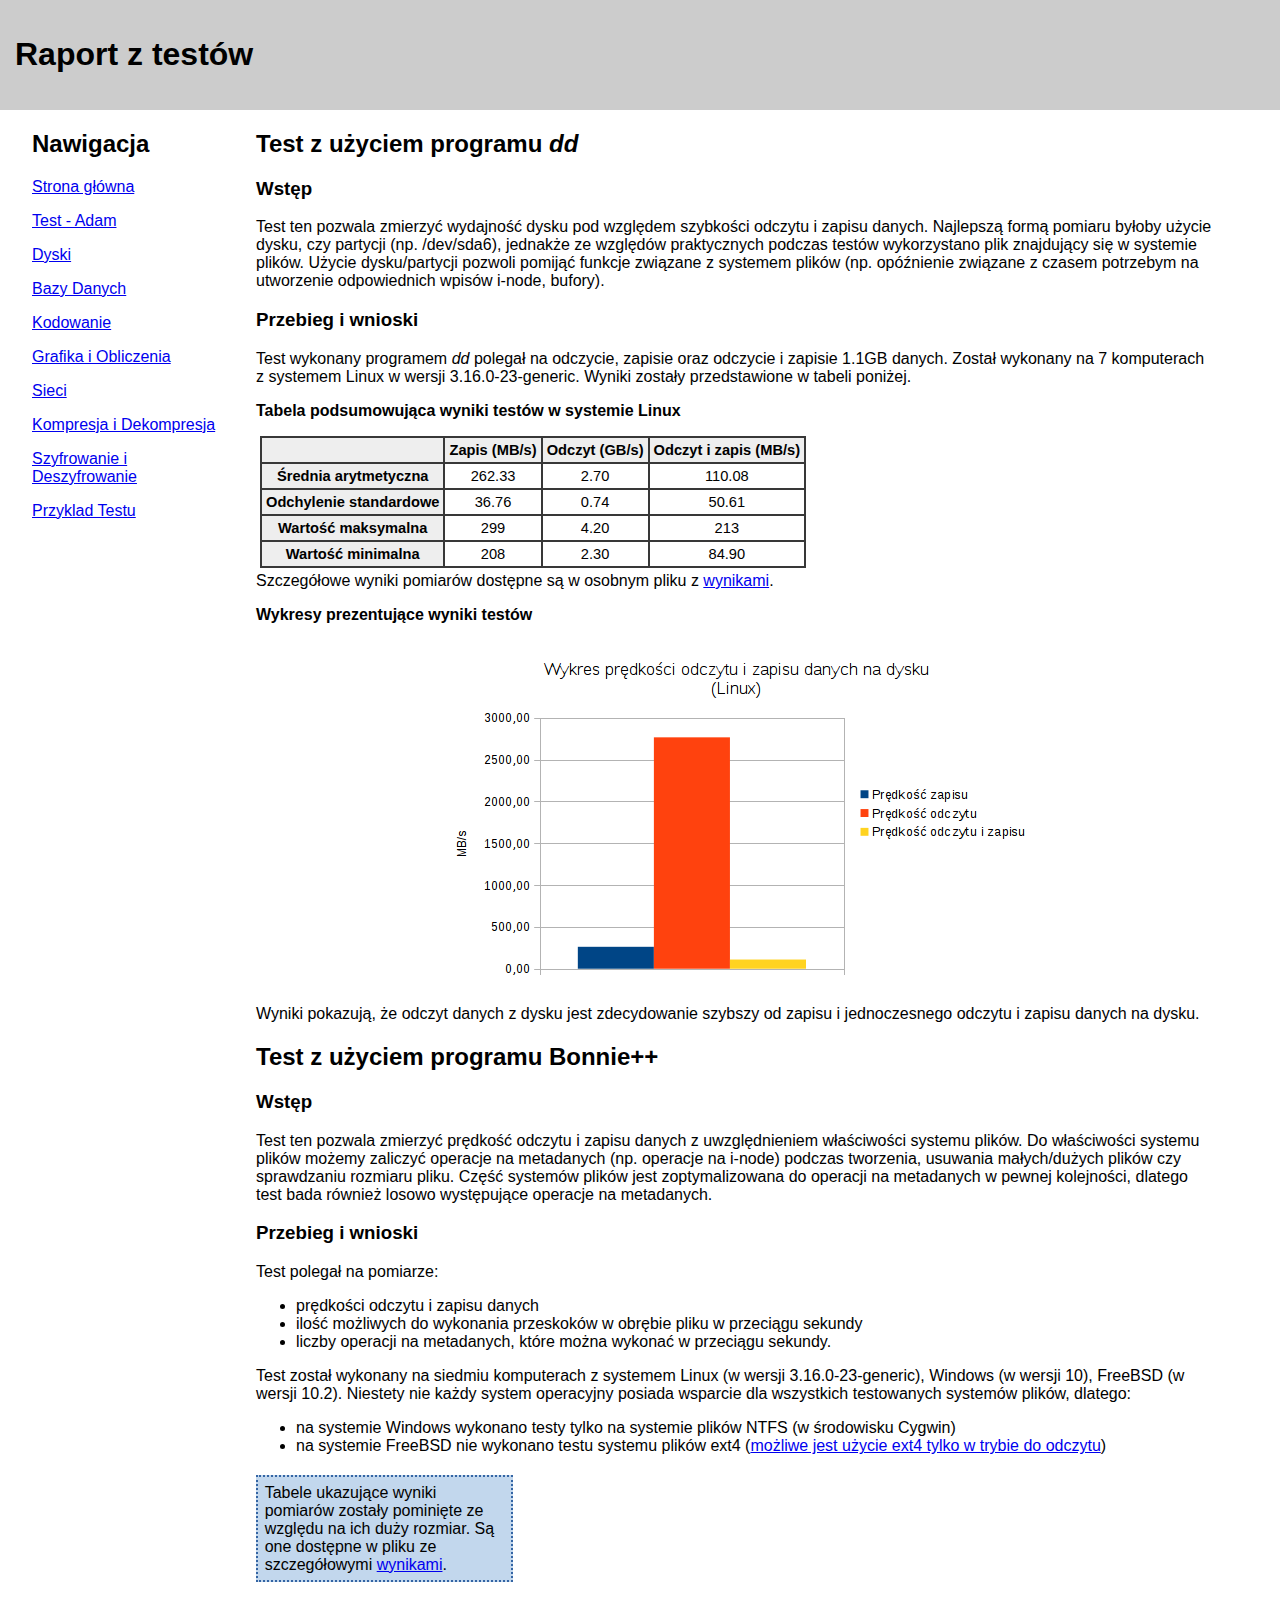
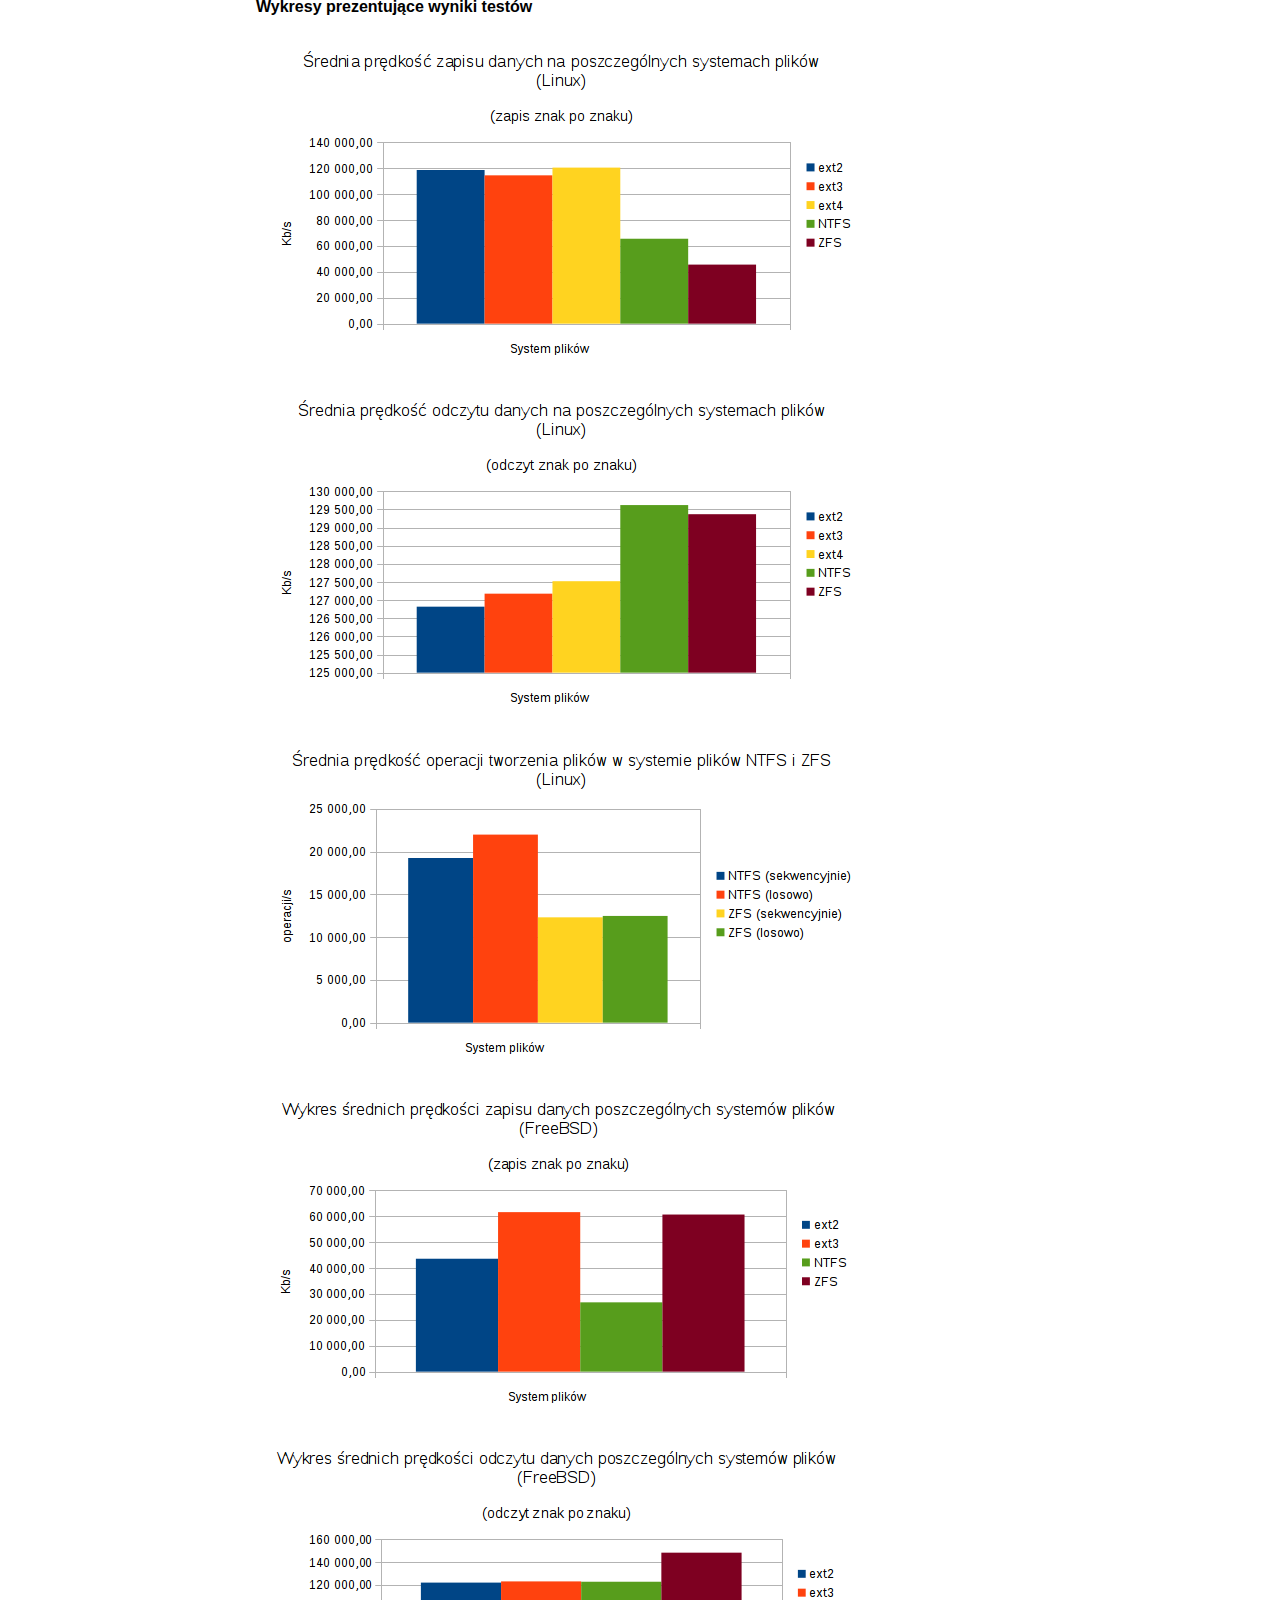
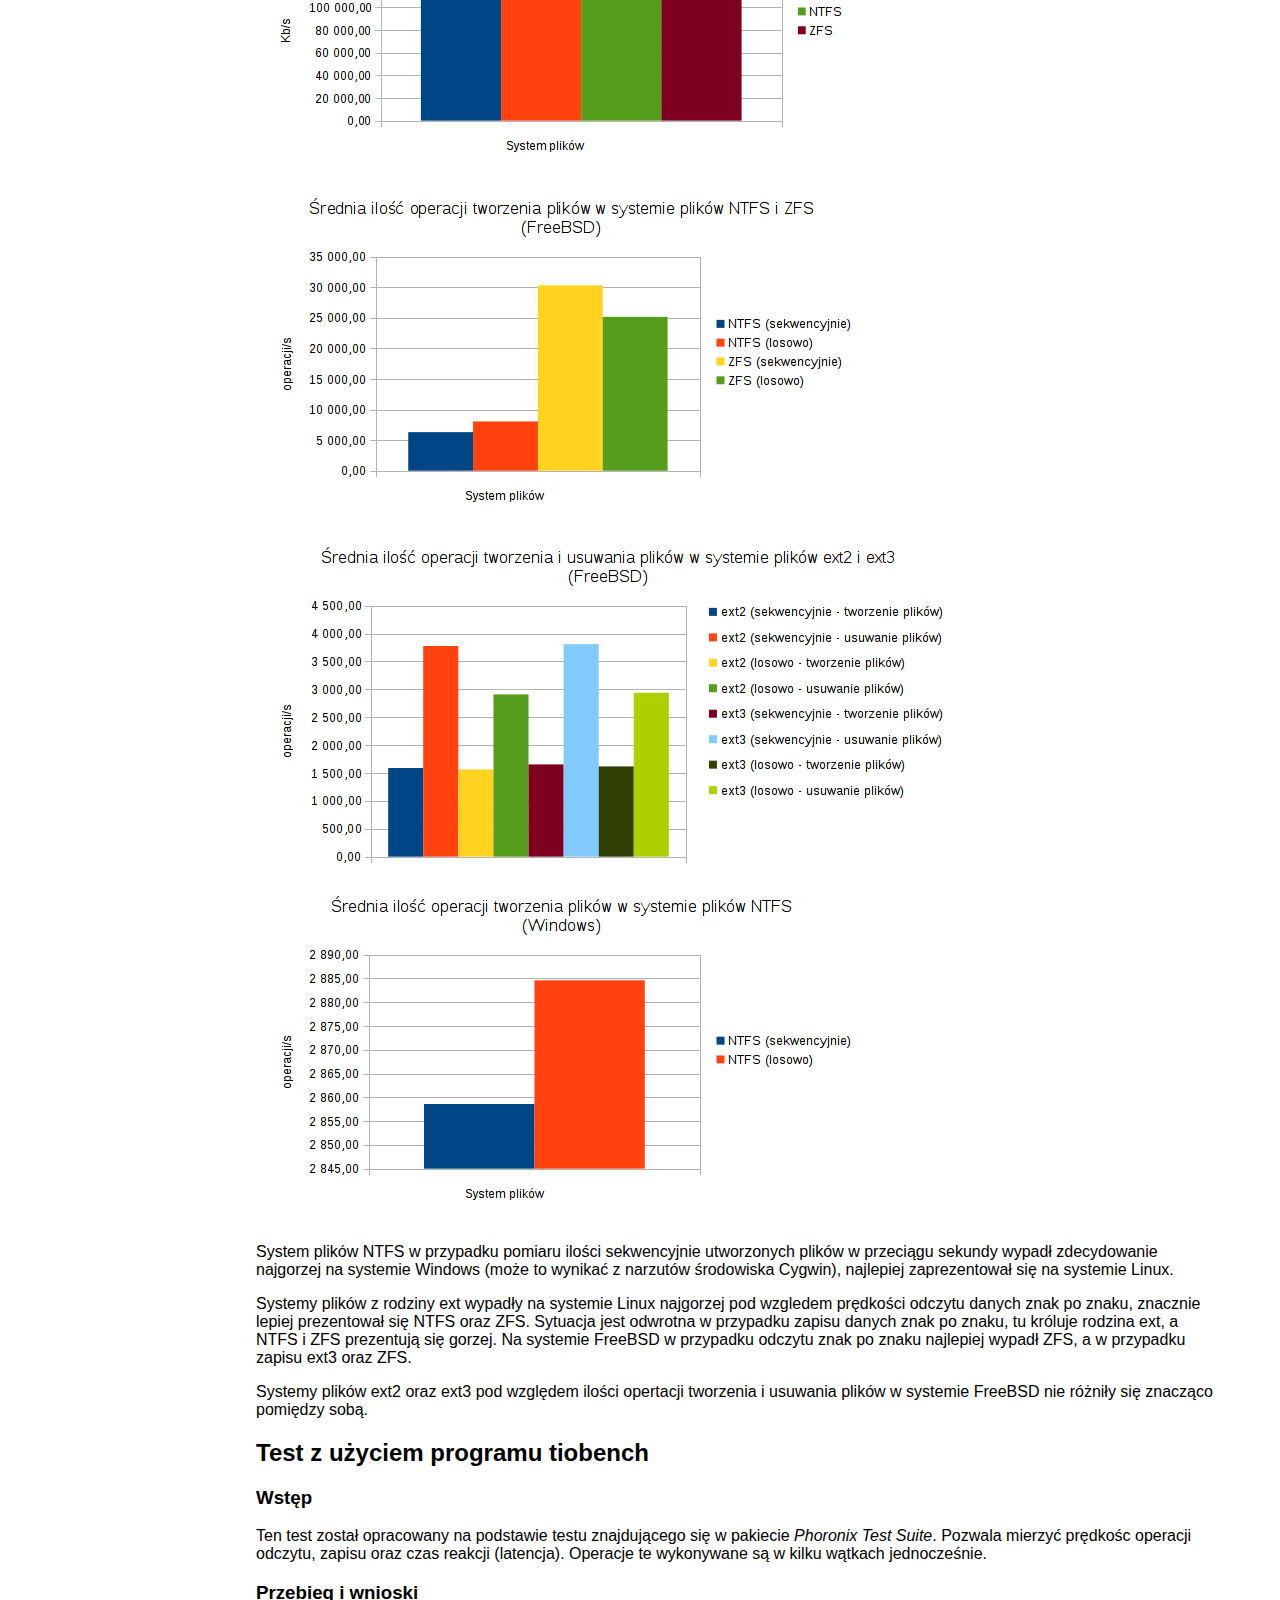
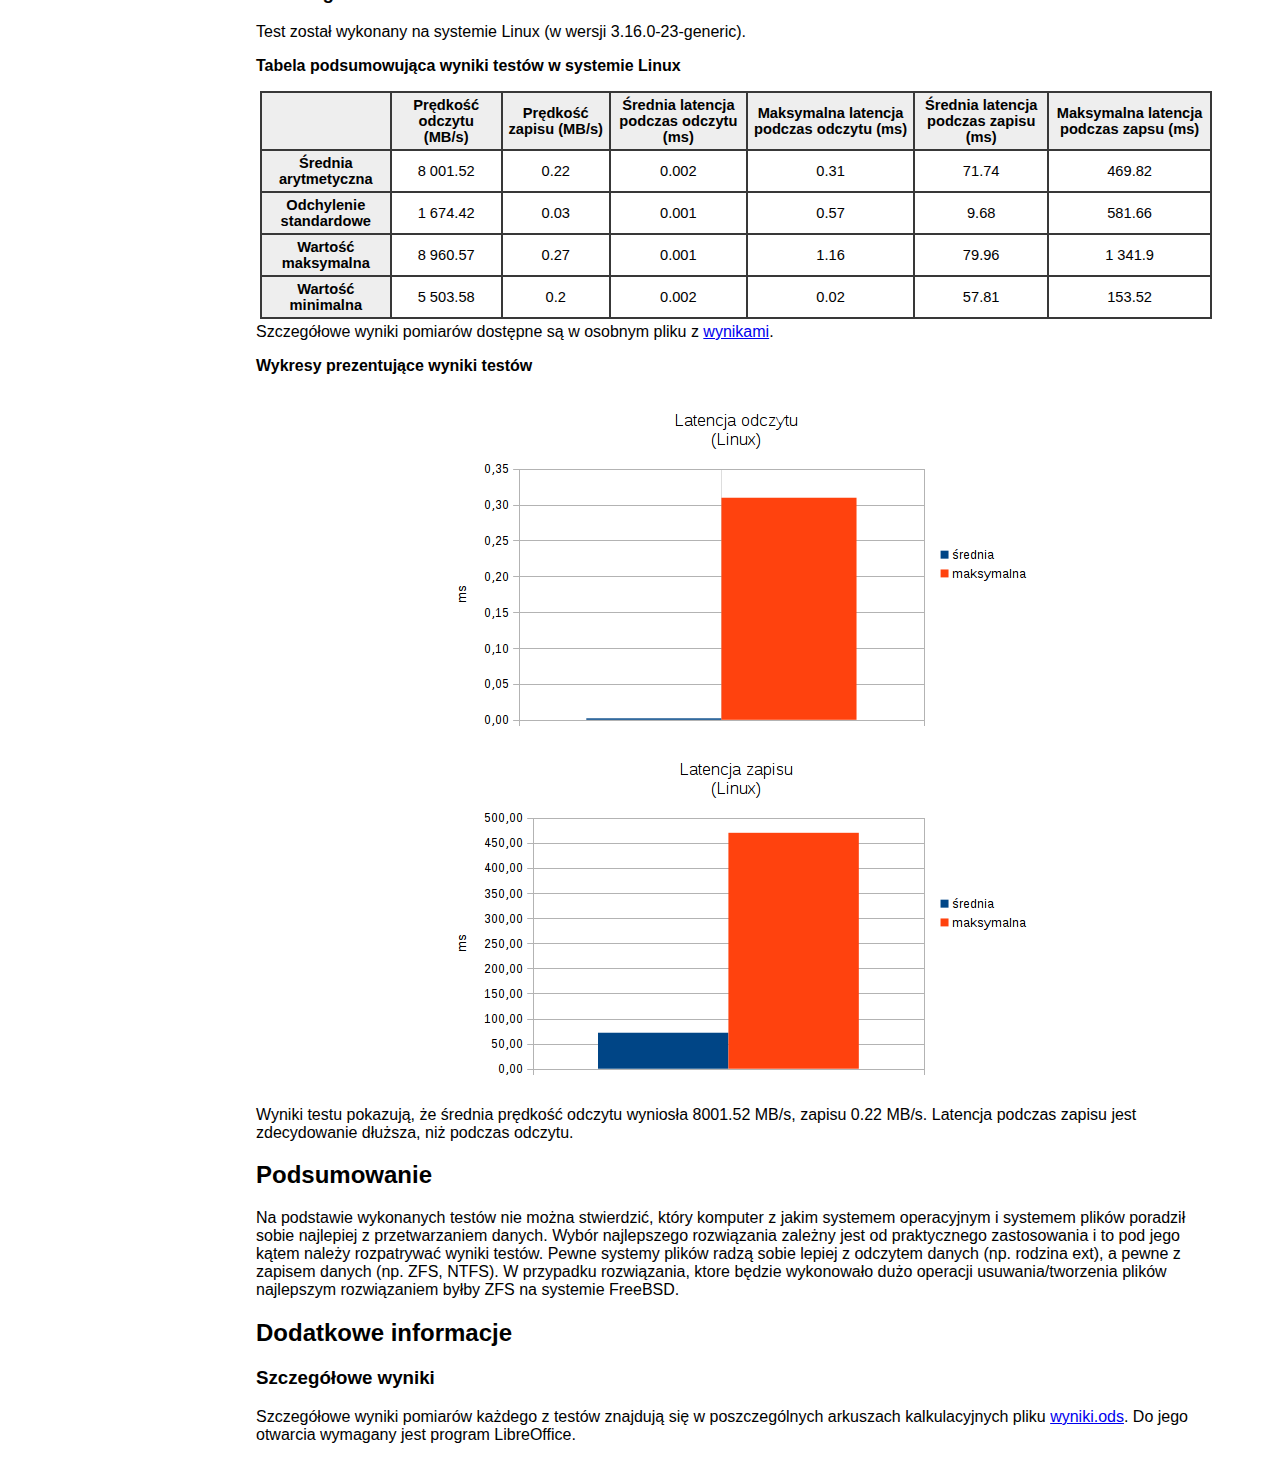
==== adam.html @ 6077017c "Dodaje wlasny plik CSS" ====
<!DOCTYPE html>

<html xmlns="http://www.w3.org/1999/xhtml" lang="pl" xml:lang="pl">
<link rel="stylesheet" type="text/css" href="style.css">
<link rel="stylesheet" type="text/css" href="res/adam/style.css">
<head>
<meta http-equiv="Content-Type" content="text/html; charset=utf-8">
<title>Raport z testów - Adam</title>
</head>

<body>
<div id="header">
  <h1>Raport z testów</h1>
</div>


<div id="links">
<h2>Nawigacja</h2>
<ul id="tests">
<li><a href="index.html">Strona główna</a></li>
<li><a href="adam.html">Test - Adam</a></li>
<li><a href="dyski.html">Dyski</a></li>
<li><a href="bazy.html">Bazy Danych</a></li>
<li><a href="kodowanie.html">Kodowanie</a></li>
<li><a href="grafika.html">Grafika i Obliczenia</a></li>
<li><a href="sieci.html">Sieci</a></li>
<li><a href="kompresja.html">Kompresja i Dekompresja</a></li>
<li><a href="szyfrowanie.html">Szyfrowanie i Deszyfrowanie</a></li>
<li><a href="przyklad.html">Przyklad Testu</a></li>
</ul>
</div>

<div id="main">
<div>
	<h2>Test z użyciem programu <i>dd</i></h2>
	<div>
	  <h3>Wstęp</h3>
	  <p>
	    Test ten pozwala zmierzyć wydajność dysku pod względem szybkości odczytu i zapisu danych. Najlepszą formą pomiaru byłoby użycie dysku, czy partycji (np. /dev/sda6), jednakże ze względów praktycznych podczas testów wykorzystano plik znajdujący się w systemie plików. Użycie dysku/partycji pozwoli pomijąć funkcje związane z systemem plików (np. opóźnienie związane z czasem potrzebym na utworzenie odpowiednich wpisów i-node, bufory). 
	  </p>
	  <h3>Przebieg i wnioski</h3>
	  <p>
	    Test wykonany programem <i>dd</i> polegał na odczycie, zapisie oraz odczycie i zapisie 1.1GB danych. Został wykonany na 7 komputerach z systemem Linux w wersji 3.16.0-23-generic. Wyniki zostały przedstawione w tabeli poniżej.
	  </p>
	  <p>
	    <b>Tabela podsumowująca wyniki testów w systemie Linux</b>
	    <table>
	      <tr>
		<th>
		</th>
		<th>
		  Zapis (MB/s)
		</th>
		<th>
		  Odczyt (GB/s)
		</th>
		<th>
		  Odczyt i zapis (MB/s)
		</th>
	      </tr>
	      <tr>
		<th>
		  Średnia arytmetyczna
		</th>
		<td>
		  262.33
		</td>
		<td>
		  2.70
		</td>
		<td>
		  110.08
		</td>
	      </tr>
	      <tr>
		<th>
		  Odchylenie standardowe
		</th>
		<td>
		  36.76
		</td>
		<td>
		  0.74
		</td>
		<td>
		  50.61
		</td>
	      </tr>
	      <tr>
		<th>
		  Wartość maksymalna
		</th>
		<td>
		  299
		</td>
		<td>
		  4.20
		</td>
		<td>
		  213
		</td>
	      </tr>
	      <tr>
		<th>
		  Wartość minimalna
		</th>
		<td>
		  208
		</td>
		<td>
		  2.30
		</td>
		<td>
		  84.90
		</td>
	      </tr>
	    </table>
	    Szczegółowe wyniki pomiarów dostępne są w osobnym pliku z <a href="#plik_wyniki">wynikami</a>.
	  </p>
	  <p>
	    <b>Wykresy prezentujące wyniki testów</b><br/>
	  <p class="charts">
	    <img src="res/adam/1-dd.png"/>
	  </p>
	  </p>
	  <p>
	    Wyniki pokazują, że odczyt danych z dysku jest zdecydowanie szybszy od zapisu i jednoczesnego odczytu i zapisu danych na dysku.
	  </p>
	</div>


	<h2>Test z użyciem programu Bonnie++</h2>
	<div>
	  <h3>Wstęp</h3>
	  <p>
	    Test ten pozwala zmierzyć prędkość odczytu i zapisu danych z uwzględnieniem właściwości systemu plików. Do właściwości systemu plików możemy zaliczyć operacje na metadanych (np. operacje na i-node) podczas tworzenia, usuwania małych/dużych plików czy sprawdzaniu rozmiaru pliku. Część systemów plików jest zoptymalizowana do operacji na metadanych w pewnej kolejności, dlatego test bada również losowo występujące operacje na metadanych.
	  </p>
	  <h3>Przebieg i wnioski</h3>
	  <p>
	    Test polegał na pomiarze:
	    <ul>
	      <li>
		prędkości odczytu i zapisu danych
	      </li>
	      <li>
		ilość możliwych do wykonania przeskoków w obrębie pliku w przeciągu sekundy
	      </li>
	      <li>
		liczby operacji na metadanych, które można wykonać w przeciągu sekundy.
	      </li>
	    </ul>
	  </p>
	  <p>
	    Test został wykonany na siedmiu komputerach z systemem Linux (w wersji 3.16.0-23-generic), Windows (w wersji 10), FreeBSD (w wersji 10.2). Niestety nie każdy system operacyjny posiada wsparcie dla wszystkich testowanych systemów plików, dlatego:
	    <ul>
	      <li>na systemie Windows wykonano testy tylko na systemie plików NTFS (w środowisku Cygwin)
	      </li>
	      <li>na systemie FreeBSD nie wykonano testu systemu plików ext4 (<a href="https://www.freebsd.org/doc/handbook/filesystems-linux.html">możliwe jest użycie ext4 tylko w trybie do odczytu</a>)
	      </li>
	    </ul>
	  </p>

	  <p class="info">
	    Tabele ukazujące wyniki pomiarów zostały pominięte ze względu na ich duży rozmiar. Są one dostępne w pliku ze szczegółowymi <a href="#plik_wyniki">wynikami</a>.
	  </p>

	  <p>
	    <b>Wykresy prezentujące wyniki testów</b><br/>
	  <p class="wykresy">
	    <img src="res/adam/2-bonnie-1.png"/>
	    <img src="res/adam/2-bonnie-2.png"/>
	    <br/>
	    <img src="res/adam/2-bonnie-3.png"/>
	    <br/>
	    <img src="res/adam/2-bonnie-4.png"/>
	    <img src="res/adam/2-bonnie-5.png"/>
	    <br/>
	    <img src="res/adam/2-bonnie-6.png"/>
	    <img src="res/adam/2-bonnie-7.png"/>
	    <br/>
	    <img src="res/adam/2-bonnie-8.png"/>
	  </p>
	  </p>

	  <p>
	    System plików NTFS w przypadku pomiaru ilości sekwencyjnie utworzonych plików w przeciągu sekundy wypadł zdecydowanie najgorzej na systemie Windows (może to wynikać z narzutów środowiska Cygwin), najlepiej zaprezentował się na systemie Linux.
	  </p>

	  <p>
	    Systemy plików z rodziny ext wypadły na systemie Linux najgorzej pod wzgledem prędkości odczytu danych znak po znaku, znacznie lepiej prezentował się NTFS oraz ZFS. Sytuacja jest odwrotna w przypadku zapisu danych znak po znaku, tu króluje rodzina ext, a NTFS i ZFS prezentują się gorzej. Na systemie FreeBSD w przypadku odczytu znak po znaku najlepiej wypadł ZFS, a w przypadku zapisu ext3 oraz ZFS.
	  </p>

	  <p>
	    Systemy plików ext2 oraz ext3 pod względem ilości opertacji tworzenia i usuwania plików w systemie FreeBSD nie różniły się znacząco pomiędzy sobą.
	  </p>

	  
	  <h2>Test z użyciem programu tiobench</h2>
	  <h3>Wstęp</h3>
	  <p>
	    Ten test został opracowany na podstawie testu znajdującego się w pakiecie <i>Phoronix Test Suite</i>. Pozwala mierzyć prędkośc operacji odczytu, zapisu oraz czas reakcji (latencja). Operacje te wykonywane są w kilku wątkach jednocześnie. 
	  </p>

	  <h3>Przebieg i wnioski</h3>
	  <p>
	    Test został wykonany na systemie Linux (w wersji 3.16.0-23-generic). 
	  </p>

	  <p>
	    <b>Tabela podsumowująca wyniki testów w systemie Linux</b>
	    <table>
	      <tr>
		<th>
		</th>
		<th>
		  Prędkość odczytu (MB/s)
		</th>
		<th>
		  Prędkość zapisu (MB/s)
		</th>
		<th>
		  Średnia latencja podczas odczytu (ms)
		</th>
		<th>
		  Maksymalna latencja podczas odczytu (ms)
		</th>
		<th>
		  Średnia latencja podczas zapisu (ms)
		</th>
		<th>
		  Maksymalna latencja podczas zapsu (ms)
		</th>
	      </tr>
	      <tr>
		<th>
		  Średnia arytmetyczna
		</th>
		<td>
		  8 001.52
		</td>
		<td>
		  0.22
		</td>
		<td>
		  0.002
		</td>
		<td>
		  0.31
		</td>
		<td>
		  71.74
		</td>
		<td>
		  469.82
		</td>
	      </tr>
	      <tr>
		<th>
		  Odchylenie standardowe
		</th>
		<td>
		  1 674.42
		</td>
		<td>
		  0.03
		</td>
		<td>
		  0.001
		</td>
		<td>
		  0.57
		</td>
		<td>
		  9.68
		</td>
		<td>
		  581.66
		</td>
	      </tr>
	      <tr>
		<th>
		  Wartość maksymalna
		</th>
		<td>
		  8 960.57
		</td>
		<td>
		  0.27
		</td>
		<td>
		  0.001
		</td>
		<td>
		  1.16
		</td>
		<td>
		  79.96
		</td>
		<td>
		  1 341.9
		</td>
	      </tr>
	      <tr>
		<th>
		  Wartość minimalna
		</th>
		<td>
		  5 503.58
		</td>
		<td>
		  0.2
		</td>
		<td>
		  0.002
		</td>
		<td>
		  0.02
		</td>
		<td>
		  57.81
		</td>
		<td>
		  153.52
		</td>
	      </tr>
	    </table>

	    Szczegółowe wyniki pomiarów dostępne są w osobnym pliku z <a href="#plik_wyniki">wynikami</a>.
	  </p>
	  
	  <p>
	    <b>Wykresy prezentujące wyniki testów</b><br/>
	  <p class="charts">
	    <img src="res/adam/4-tiobench-1.png"/>
	    <img src="res/adam/4-tiobench-2.png"/>
	  </p>
	  </p>

	  <p>
	    Wyniki testu pokazują, że średnia prędkość odczytu wyniosła 8001.52 MB/s, zapisu 0.22 MB/s. Latencja podczas zapisu jest zdecydowanie dłuższa, niż podczas odczytu.
	  </p>
	</div>

	<div>
	  <h2>Podsumowanie</h2>
	  <p>
	    Na podstawie wykonanych testów nie można stwierdzić, który komputer z jakim systemem operacyjnym i systemem plików poradził sobie najlepiej z przetwarzaniem danych. Wybór najlepszego rozwiązania zależny jest od praktycznego zastosowania i to pod jego kątem należy rozpatrywać wyniki testów. Pewne systemy plików radzą sobie lepiej z odczytem danych (np. rodzina ext), a pewne z zapisem danych (np. ZFS, NTFS). W przypadku rozwiązania, ktore będzie wykonowało dużo operacji usuwania/tworzenia plików najlepszym rozwiązaniem byłby ZFS na systemie FreeBSD.
	  </p>
	</div>	

	<div>
	  <h2>Dodatkowe informacje</h2>
	  <h3 id="plik_wyniki">Szczegółowe wyniki</h3>
	  <p>
	    Szczegółowe wyniki pomiarów każdego z testów znajdują się w poszczególnych arkuszach kalkulacyjnych pliku <a href="res/adam/wyniki.ods">wyniki.ods</a>. Do jego otwarcia wymagany jest program LibreOffice.
	  </p>
	</div>	

      </div>
</div>
</body>
</html>
---- style.css ----
#header {
	background-color: #CCC; 
	padding: 15px;}

#links {
	float: left;
	width: 15%;
	margin: 0 0 0 2.5%;
}

#main {
	float: left;
	width: 75%;
	margin: 0 2.5%;
}	 

body {
	font-family: verdana, sans-serif; 
	margin: 0;
	padding: 0;}

/* ????? */
ul#tests, ul.info {
	list-style: none;
	margin: 0;
	padding: 0;
}
ul#tests li, ul.info li {
	margin-top: 1em;
}

table, th, td {
    font-size: 11pt;
    text-align: center;
    border: 2px solid #383838;
    padding: 3pt;
}

table {
    border-collapse: collapse;
    margin: 3pt;
}

th {
    background-color: #eeeeee;
}

img {
    margin: 2pt;
}

.best {
background-color: #00FF00
}

.worst {
background-color: #FF0000
}

.info {
    margin-top: 15pt;
    margin-botton: 15pt;
    background-color: #C2D7ED;
    text-align: left;
    border: 2px dotted #3465A4;
    padding: 5pt;
    width: 25%;
}

.charts {
	text-align: center;
}

.int {
   margin-left: 20px;
}
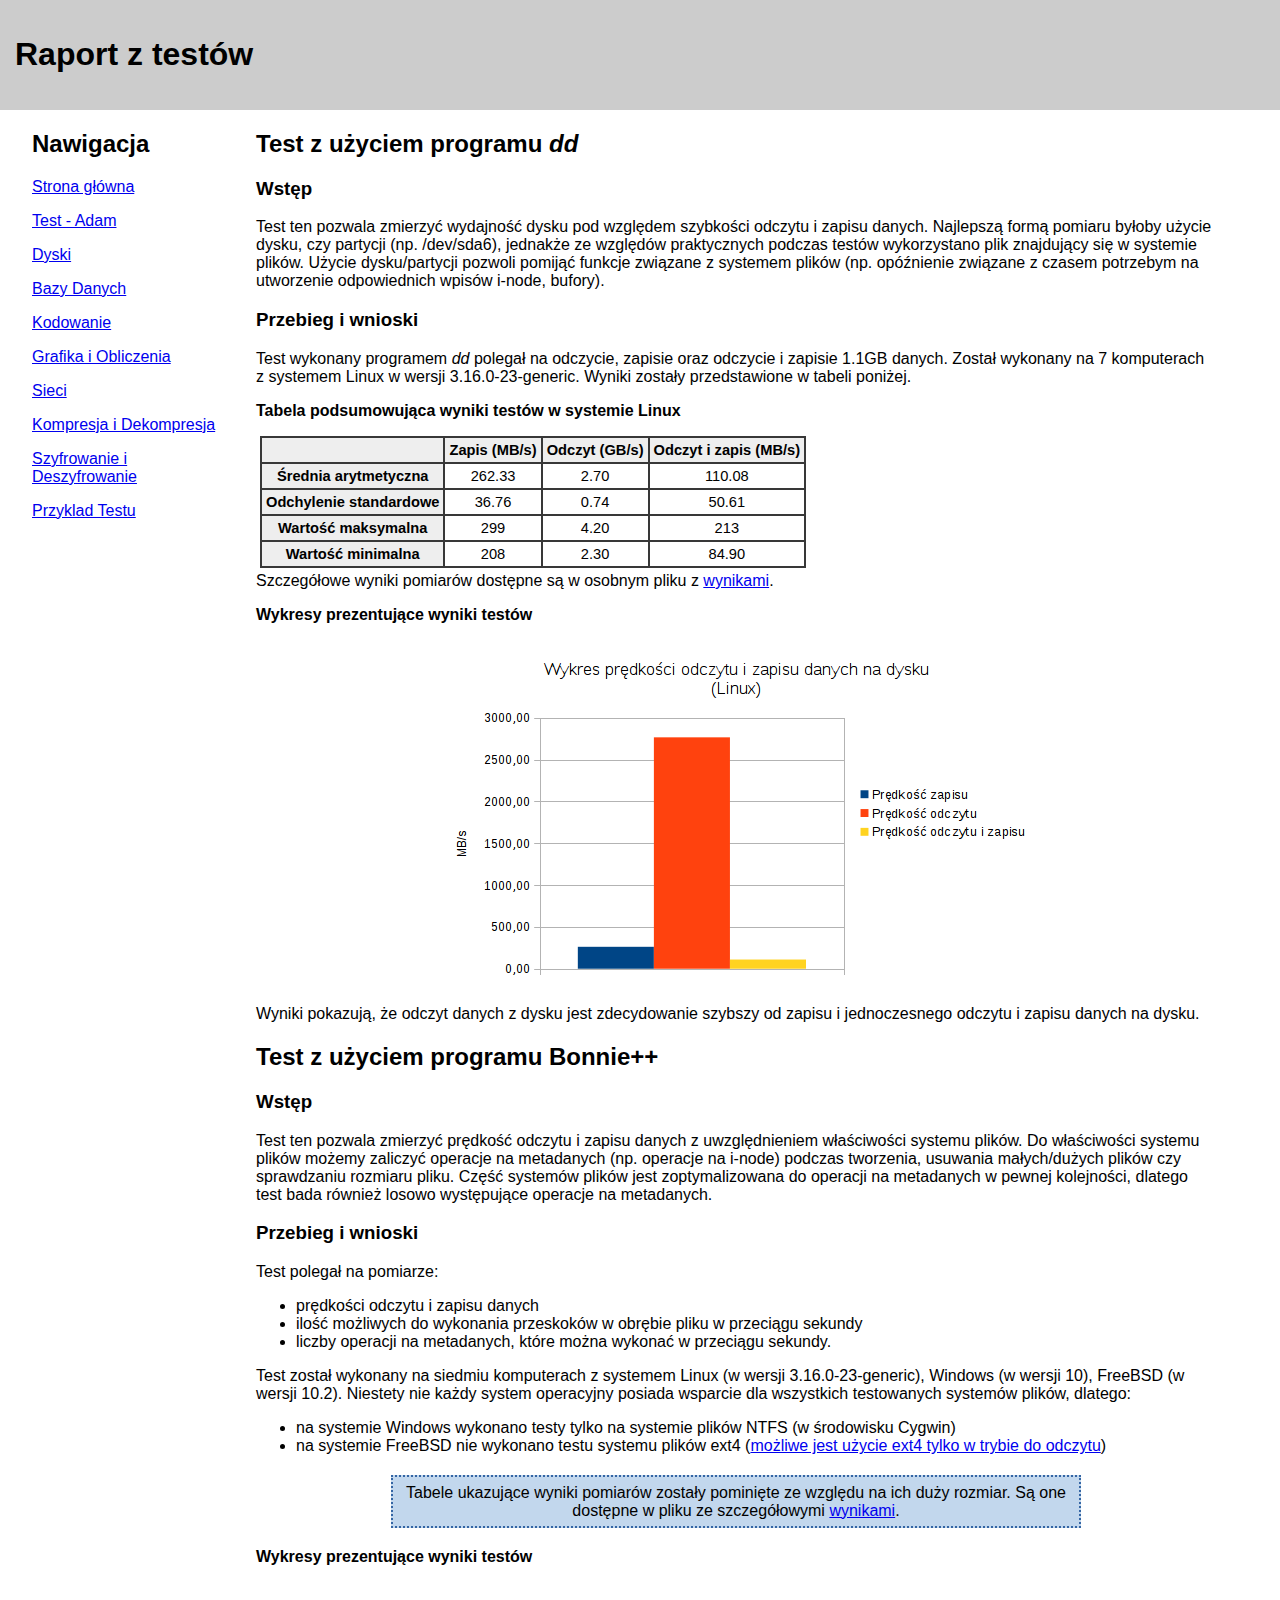
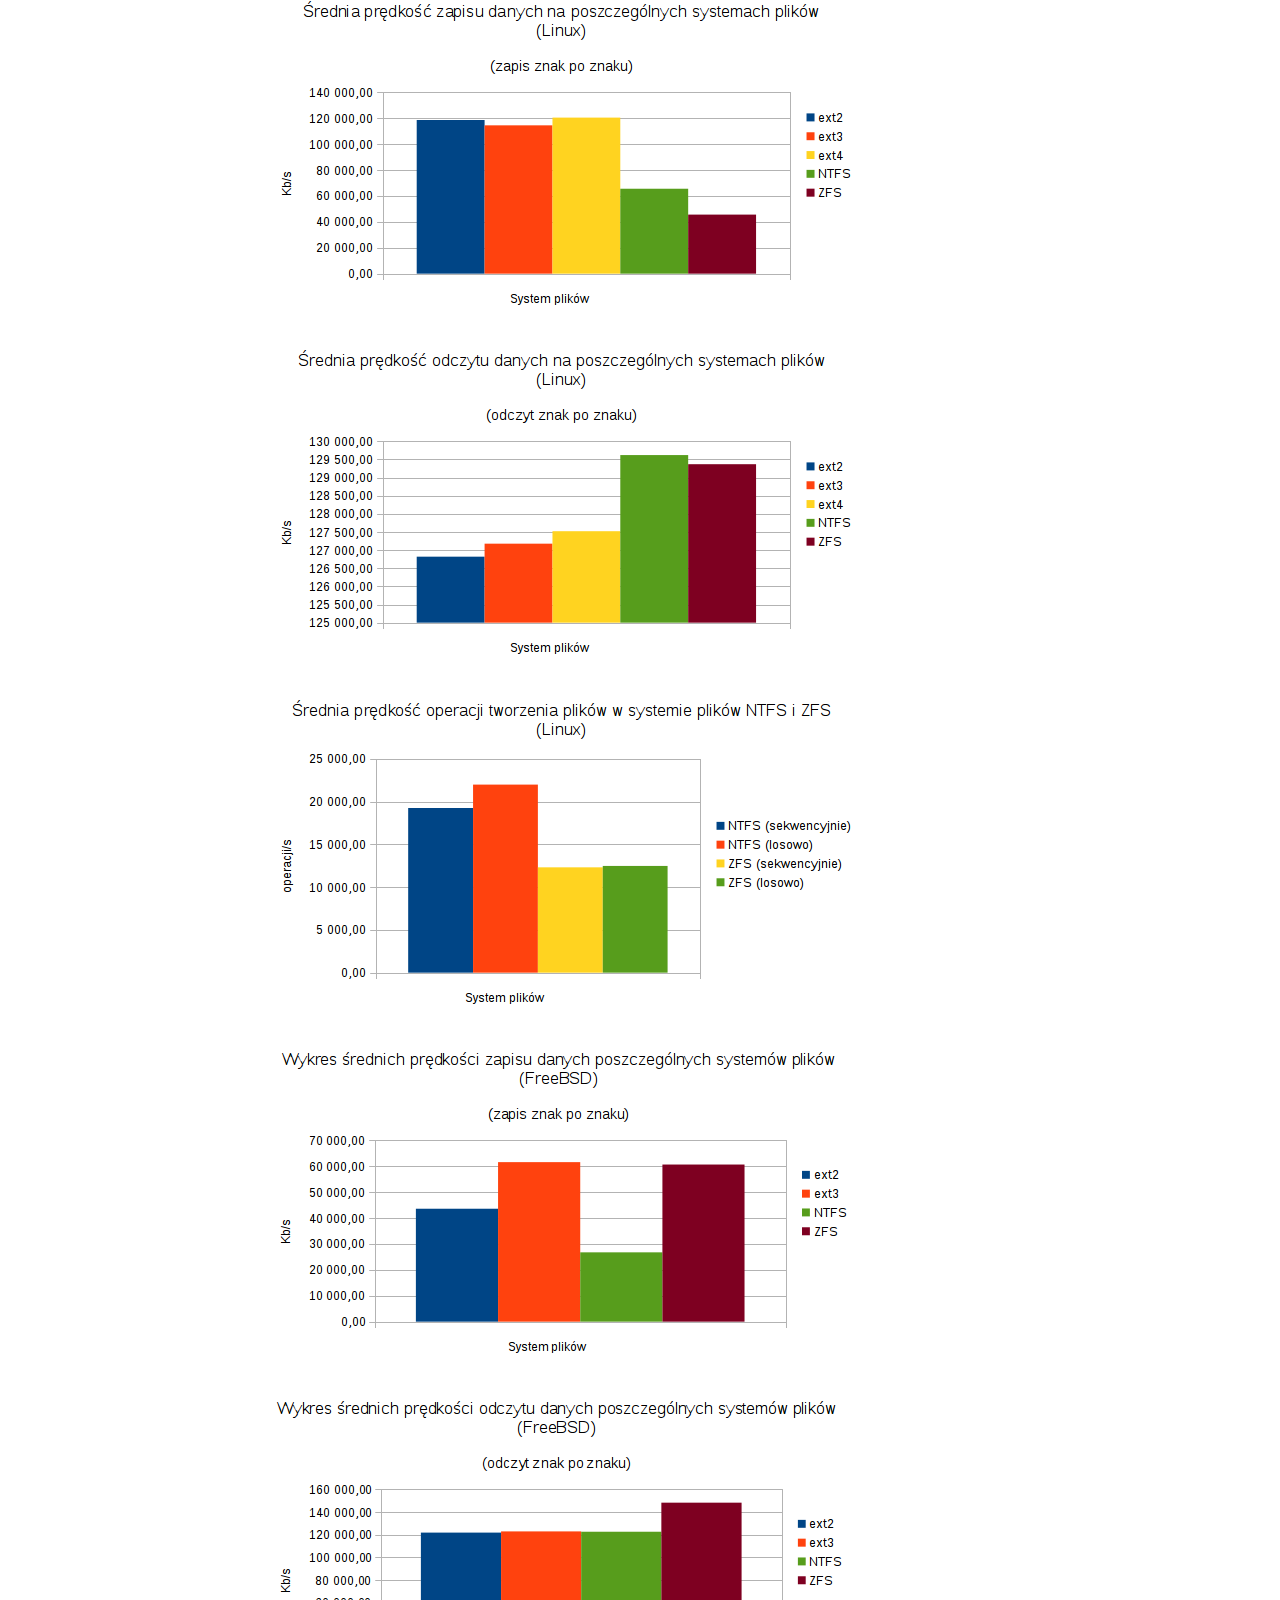
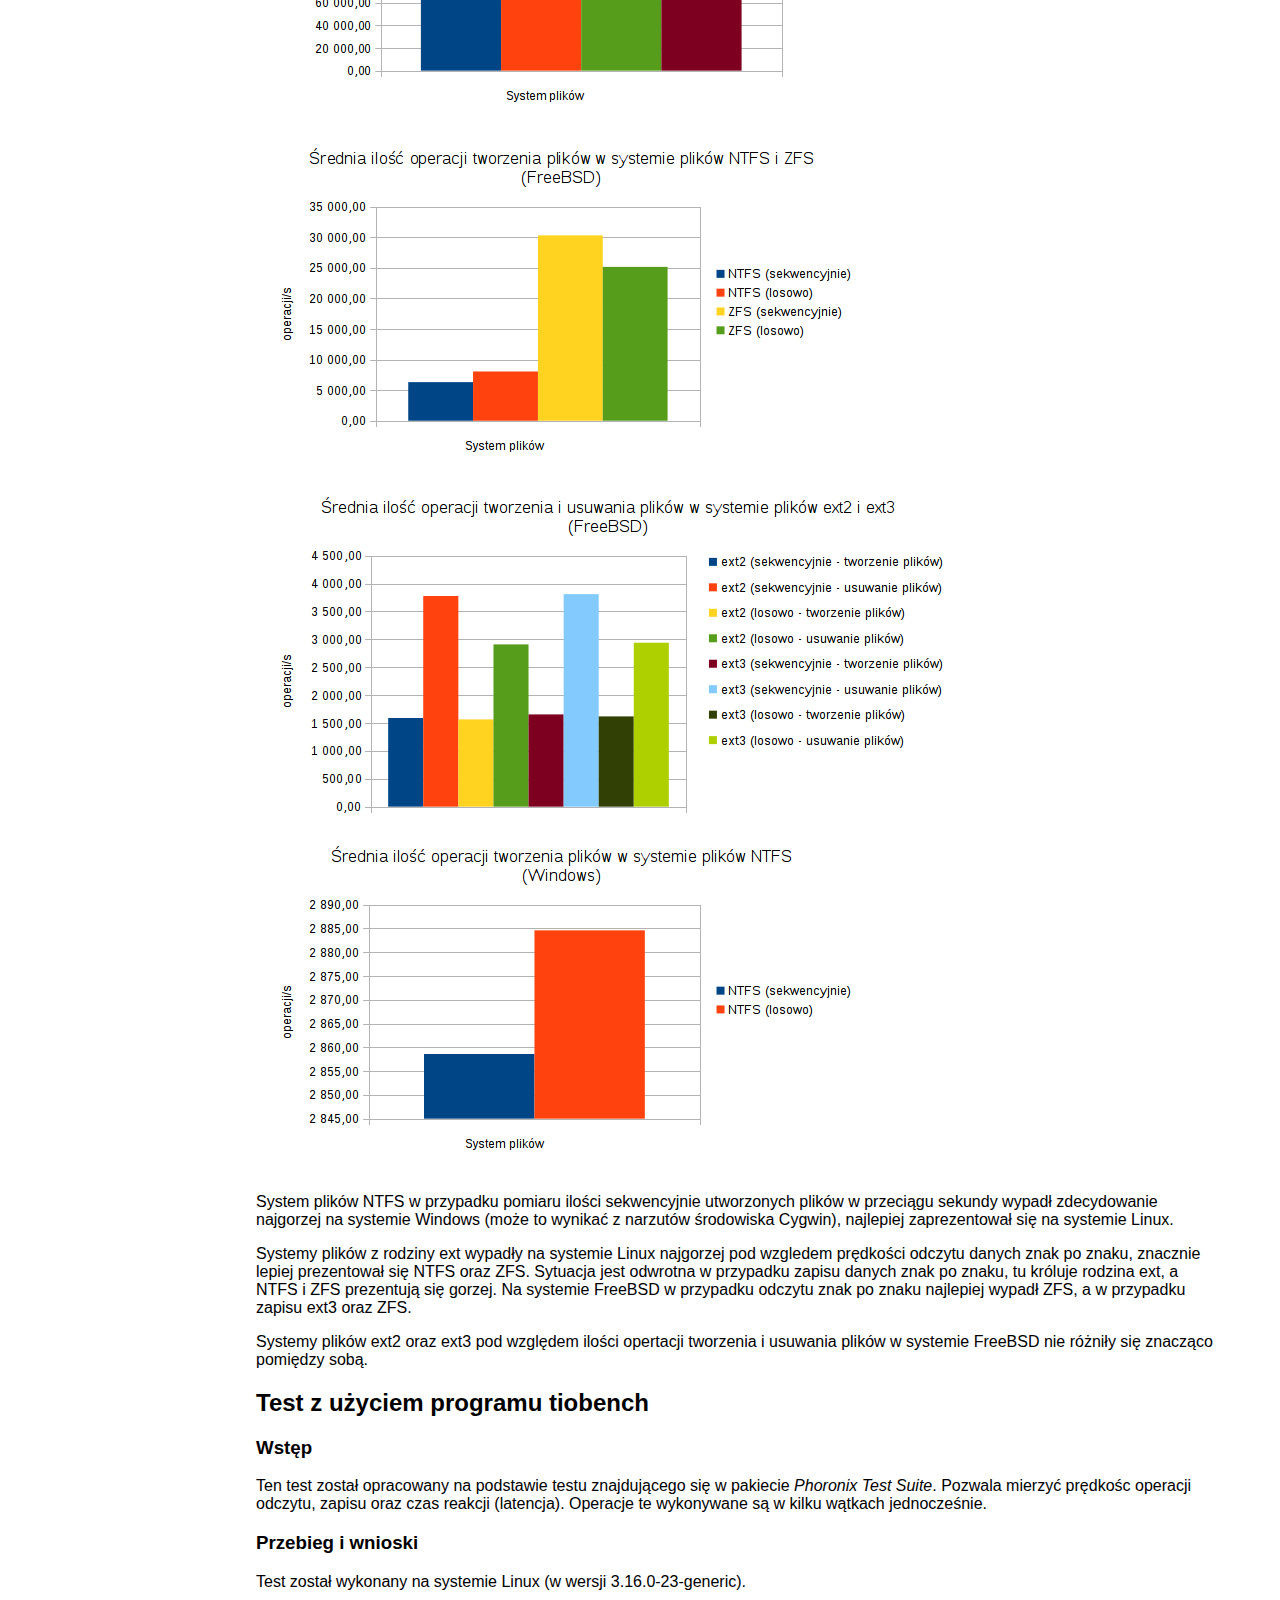
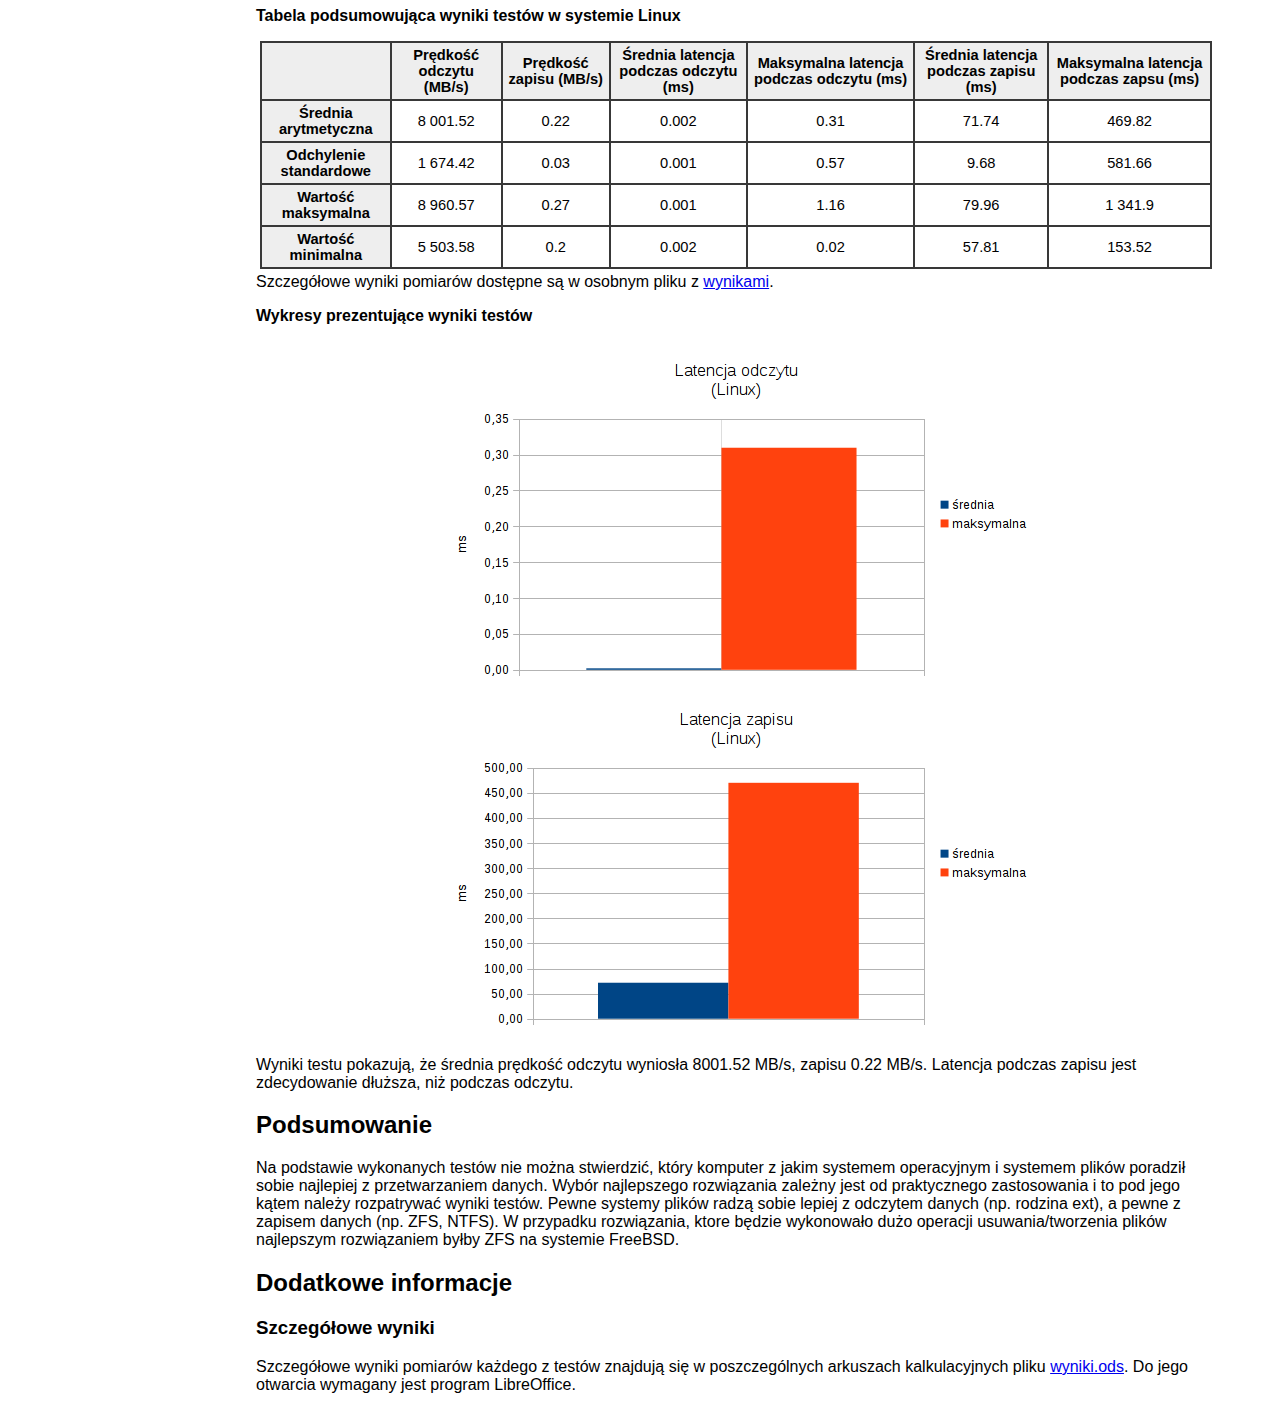
==== commit 9b5e6920: "Wydziela wlasny styl informacji" ====
--- a/adam.html
+++ b/adam.html
@@ -1,362 +1,362 @@
 <!DOCTYPE html>
 
 <html xmlns="http://www.w3.org/1999/xhtml" lang="pl" xml:lang="pl">
-<link rel="stylesheet" type="text/css" href="style.css">
-<link rel="stylesheet" type="text/css" href="res/adam/style.css">
-<head>
-<meta http-equiv="Content-Type" content="text/html; charset=utf-8">
-<title>Raport z testów - Adam</title>
-</head>
-
-<body>
-<div id="header">
-  <h1>Raport z testów</h1>
-</div>
-
-
-<div id="links">
-<h2>Nawigacja</h2>
-<ul id="tests">
-<li><a href="index.html">Strona główna</a></li>
-<li><a href="adam.html">Test - Adam</a></li>
-<li><a href="dyski.html">Dyski</a></li>
-<li><a href="bazy.html">Bazy Danych</a></li>
-<li><a href="kodowanie.html">Kodowanie</a></li>
-<li><a href="grafika.html">Grafika i Obliczenia</a></li>
-<li><a href="sieci.html">Sieci</a></li>
-<li><a href="kompresja.html">Kompresja i Dekompresja</a></li>
-<li><a href="szyfrowanie.html">Szyfrowanie i Deszyfrowanie</a></li>
-<li><a href="przyklad.html">Przyklad Testu</a></li>
-</ul>
-</div>
-
-<div id="main">
-<div>
-	<h2>Test z użyciem programu <i>dd</i></h2>
-	<div>
-	  <h3>Wstęp</h3>
-	  <p>
-	    Test ten pozwala zmierzyć wydajność dysku pod względem szybkości odczytu i zapisu danych. Najlepszą formą pomiaru byłoby użycie dysku, czy partycji (np. /dev/sda6), jednakże ze względów praktycznych podczas testów wykorzystano plik znajdujący się w systemie plików. Użycie dysku/partycji pozwoli pomijąć funkcje związane z systemem plików (np. opóźnienie związane z czasem potrzebym na utworzenie odpowiednich wpisów i-node, bufory). 
-	  </p>
-	  <h3>Przebieg i wnioski</h3>
-	  <p>
-	    Test wykonany programem <i>dd</i> polegał na odczycie, zapisie oraz odczycie i zapisie 1.1GB danych. Został wykonany na 7 komputerach z systemem Linux w wersji 3.16.0-23-generic. Wyniki zostały przedstawione w tabeli poniżej.
-	  </p>
-	  <p>
-	    <b>Tabela podsumowująca wyniki testów w systemie Linux</b>
-	    <table>
-	      <tr>
-		<th>
-		</th>
-		<th>
-		  Zapis (MB/s)
-		</th>
-		<th>
-		  Odczyt (GB/s)
-		</th>
-		<th>
-		  Odczyt i zapis (MB/s)
-		</th>
-	      </tr>
-	      <tr>
-		<th>
-		  Średnia arytmetyczna
-		</th>
-		<td>
-		  262.33
-		</td>
-		<td>
-		  2.70
-		</td>
-		<td>
-		  110.08
-		</td>
-	      </tr>
-	      <tr>
-		<th>
-		  Odchylenie standardowe
-		</th>
-		<td>
-		  36.76
-		</td>
-		<td>
-		  0.74
-		</td>
-		<td>
-		  50.61
-		</td>
-	      </tr>
-	      <tr>
-		<th>
-		  Wartość maksymalna
-		</th>
-		<td>
-		  299
-		</td>
-		<td>
-		  4.20
-		</td>
-		<td>
-		  213
-		</td>
-	      </tr>
-	      <tr>
-		<th>
-		  Wartość minimalna
-		</th>
-		<td>
-		  208
-		</td>
-		<td>
-		  2.30
-		</td>
-		<td>
-		  84.90
-		</td>
-	      </tr>
-	    </table>
-	    Szczegółowe wyniki pomiarów dostępne są w osobnym pliku z <a href="#plik_wyniki">wynikami</a>.
-	  </p>
-	  <p>
-	    <b>Wykresy prezentujące wyniki testów</b><br/>
-	  <p class="charts">
-	    <img src="res/adam/1-dd.png"/>
-	  </p>
-	  </p>
-	  <p>
-	    Wyniki pokazują, że odczyt danych z dysku jest zdecydowanie szybszy od zapisu i jednoczesnego odczytu i zapisu danych na dysku.
-	  </p>
-	</div>
-
-
-	<h2>Test z użyciem programu Bonnie++</h2>
-	<div>
-	  <h3>Wstęp</h3>
-	  <p>
-	    Test ten pozwala zmierzyć prędkość odczytu i zapisu danych z uwzględnieniem właściwości systemu plików. Do właściwości systemu plików możemy zaliczyć operacje na metadanych (np. operacje na i-node) podczas tworzenia, usuwania małych/dużych plików czy sprawdzaniu rozmiaru pliku. Część systemów plików jest zoptymalizowana do operacji na metadanych w pewnej kolejności, dlatego test bada również losowo występujące operacje na metadanych.
-	  </p>
-	  <h3>Przebieg i wnioski</h3>
-	  <p>
-	    Test polegał na pomiarze:
-	    <ul>
-	      <li>
-		prędkości odczytu i zapisu danych
-	      </li>
-	      <li>
-		ilość możliwych do wykonania przeskoków w obrębie pliku w przeciągu sekundy
-	      </li>
-	      <li>
-		liczby operacji na metadanych, które można wykonać w przeciągu sekundy.
-	      </li>
-	    </ul>
-	  </p>
-	  <p>
-	    Test został wykonany na siedmiu komputerach z systemem Linux (w wersji 3.16.0-23-generic), Windows (w wersji 10), FreeBSD (w wersji 10.2). Niestety nie każdy system operacyjny posiada wsparcie dla wszystkich testowanych systemów plików, dlatego:
-	    <ul>
-	      <li>na systemie Windows wykonano testy tylko na systemie plików NTFS (w środowisku Cygwin)
-	      </li>
-	      <li>na systemie FreeBSD nie wykonano testu systemu plików ext4 (<a href="https://www.freebsd.org/doc/handbook/filesystems-linux.html">możliwe jest użycie ext4 tylko w trybie do odczytu</a>)
-	      </li>
-	    </ul>
-	  </p>
-
-	  <p class="info">
-	    Tabele ukazujące wyniki pomiarów zostały pominięte ze względu na ich duży rozmiar. Są one dostępne w pliku ze szczegółowymi <a href="#plik_wyniki">wynikami</a>.
-	  </p>
-
-	  <p>
-	    <b>Wykresy prezentujące wyniki testów</b><br/>
-	  <p class="wykresy">
-	    <img src="res/adam/2-bonnie-1.png"/>
-	    <img src="res/adam/2-bonnie-2.png"/>
-	    <br/>
-	    <img src="res/adam/2-bonnie-3.png"/>
-	    <br/>
-	    <img src="res/adam/2-bonnie-4.png"/>
-	    <img src="res/adam/2-bonnie-5.png"/>
-	    <br/>
-	    <img src="res/adam/2-bonnie-6.png"/>
-	    <img src="res/adam/2-bonnie-7.png"/>
-	    <br/>
-	    <img src="res/adam/2-bonnie-8.png"/>
-	  </p>
-	  </p>
-
-	  <p>
-	    System plików NTFS w przypadku pomiaru ilości sekwencyjnie utworzonych plików w przeciągu sekundy wypadł zdecydowanie najgorzej na systemie Windows (może to wynikać z narzutów środowiska Cygwin), najlepiej zaprezentował się na systemie Linux.
-	  </p>
-
-	  <p>
-	    Systemy plików z rodziny ext wypadły na systemie Linux najgorzej pod wzgledem prędkości odczytu danych znak po znaku, znacznie lepiej prezentował się NTFS oraz ZFS. Sytuacja jest odwrotna w przypadku zapisu danych znak po znaku, tu króluje rodzina ext, a NTFS i ZFS prezentują się gorzej. Na systemie FreeBSD w przypadku odczytu znak po znaku najlepiej wypadł ZFS, a w przypadku zapisu ext3 oraz ZFS.
-	  </p>
-
-	  <p>
-	    Systemy plików ext2 oraz ext3 pod względem ilości opertacji tworzenia i usuwania plików w systemie FreeBSD nie różniły się znacząco pomiędzy sobą.
-	  </p>
-
-	  
-	  <h2>Test z użyciem programu tiobench</h2>
-	  <h3>Wstęp</h3>
-	  <p>
-	    Ten test został opracowany na podstawie testu znajdującego się w pakiecie <i>Phoronix Test Suite</i>. Pozwala mierzyć prędkośc operacji odczytu, zapisu oraz czas reakcji (latencja). Operacje te wykonywane są w kilku wątkach jednocześnie. 
-	  </p>
-
-	  <h3>Przebieg i wnioski</h3>
-	  <p>
-	    Test został wykonany na systemie Linux (w wersji 3.16.0-23-generic). 
-	  </p>
-
-	  <p>
-	    <b>Tabela podsumowująca wyniki testów w systemie Linux</b>
-	    <table>
-	      <tr>
-		<th>
-		</th>
-		<th>
-		  Prędkość odczytu (MB/s)
-		</th>
-		<th>
-		  Prędkość zapisu (MB/s)
-		</th>
-		<th>
-		  Średnia latencja podczas odczytu (ms)
-		</th>
-		<th>
-		  Maksymalna latencja podczas odczytu (ms)
-		</th>
-		<th>
-		  Średnia latencja podczas zapisu (ms)
-		</th>
-		<th>
-		  Maksymalna latencja podczas zapsu (ms)
-		</th>
-	      </tr>
-	      <tr>
-		<th>
-		  Średnia arytmetyczna
-		</th>
-		<td>
-		  8 001.52
-		</td>
-		<td>
-		  0.22
-		</td>
-		<td>
-		  0.002
-		</td>
-		<td>
-		  0.31
-		</td>
-		<td>
-		  71.74
-		</td>
-		<td>
-		  469.82
-		</td>
-	      </tr>
-	      <tr>
-		<th>
-		  Odchylenie standardowe
-		</th>
-		<td>
-		  1 674.42
-		</td>
-		<td>
-		  0.03
-		</td>
-		<td>
-		  0.001
-		</td>
-		<td>
-		  0.57
-		</td>
-		<td>
-		  9.68
-		</td>
-		<td>
-		  581.66
-		</td>
-	      </tr>
-	      <tr>
-		<th>
-		  Wartość maksymalna
-		</th>
-		<td>
-		  8 960.57
-		</td>
-		<td>
-		  0.27
-		</td>
-		<td>
-		  0.001
-		</td>
-		<td>
-		  1.16
-		</td>
-		<td>
-		  79.96
-		</td>
-		<td>
-		  1 341.9
-		</td>
-	      </tr>
-	      <tr>
-		<th>
-		  Wartość minimalna
-		</th>
-		<td>
-		  5 503.58
-		</td>
-		<td>
-		  0.2
-		</td>
-		<td>
-		  0.002
-		</td>
-		<td>
-		  0.02
-		</td>
-		<td>
-		  57.81
-		</td>
-		<td>
-		  153.52
-		</td>
-	      </tr>
-	    </table>
-
-	    Szczegółowe wyniki pomiarów dostępne są w osobnym pliku z <a href="#plik_wyniki">wynikami</a>.
-	  </p>
-	  
-	  <p>
-	    <b>Wykresy prezentujące wyniki testów</b><br/>
-	  <p class="charts">
-	    <img src="res/adam/4-tiobench-1.png"/>
-	    <img src="res/adam/4-tiobench-2.png"/>
-	  </p>
-	  </p>
-
-	  <p>
-	    Wyniki testu pokazują, że średnia prędkość odczytu wyniosła 8001.52 MB/s, zapisu 0.22 MB/s. Latencja podczas zapisu jest zdecydowanie dłuższa, niż podczas odczytu.
-	  </p>
-	</div>
-
-	<div>
-	  <h2>Podsumowanie</h2>
-	  <p>
-	    Na podstawie wykonanych testów nie można stwierdzić, który komputer z jakim systemem operacyjnym i systemem plików poradził sobie najlepiej z przetwarzaniem danych. Wybór najlepszego rozwiązania zależny jest od praktycznego zastosowania i to pod jego kątem należy rozpatrywać wyniki testów. Pewne systemy plików radzą sobie lepiej z odczytem danych (np. rodzina ext), a pewne z zapisem danych (np. ZFS, NTFS). W przypadku rozwiązania, ktore będzie wykonowało dużo operacji usuwania/tworzenia plików najlepszym rozwiązaniem byłby ZFS na systemie FreeBSD.
-	  </p>
-	</div>	
-
-	<div>
-	  <h2>Dodatkowe informacje</h2>
-	  <h3 id="plik_wyniki">Szczegółowe wyniki</h3>
-	  <p>
-	    Szczegółowe wyniki pomiarów każdego z testów znajdują się w poszczególnych arkuszach kalkulacyjnych pliku <a href="res/adam/wyniki.ods">wyniki.ods</a>. Do jego otwarcia wymagany jest program LibreOffice.
-	  </p>
-	</div>	
+  <link rel="stylesheet" type="text/css" href="style.css">
+  <link rel="stylesheet" type="text/css" href="res/adam/style.css">
+  <head>
+    <meta http-equiv="Content-Type" content="text/html; charset=utf-8">
+    <title>Raport z testów - Adam</title>
+  </head>
+
+  <body>
+    <div id="header">
+      <h1>Raport z testów</h1>
+    </div>
+
+
+    <div id="links">
+      <h2>Nawigacja</h2>
+      <ul id="tests">
+        <li><a href="index.html">Strona główna</a></li>
+        <li><a href="adam.html">Test - Adam</a></li>
+        <li><a href="dyski.html">Dyski</a></li>
+        <li><a href="bazy.html">Bazy Danych</a></li>
+        <li><a href="kodowanie.html">Kodowanie</a></li>
+        <li><a href="grafika.html">Grafika i Obliczenia</a></li>
+        <li><a href="sieci.html">Sieci</a></li>
+        <li><a href="kompresja.html">Kompresja i Dekompresja</a></li>
+        <li><a href="szyfrowanie.html">Szyfrowanie i Deszyfrowanie</a></li>
+        <li><a href="przyklad.html">Przyklad Testu</a></li>
+      </ul>
+    </div>
+
+    <div id="main">
+      <div>
+        <h2>Test z użyciem programu <i>dd</i></h2>
+        <div>
+          <h3>Wstęp</h3>
+          <p>
+            Test ten pozwala zmierzyć wydajność dysku pod względem szybkości odczytu i zapisu danych. Najlepszą formą pomiaru byłoby użycie dysku, czy partycji (np. /dev/sda6), jednakże ze względów praktycznych podczas testów wykorzystano plik znajdujący się w systemie plików. Użycie dysku/partycji pozwoli pomijąć funkcje związane z systemem plików (np. opóźnienie związane z czasem potrzebym na utworzenie odpowiednich wpisów i-node, bufory).
+          </p>
+          <h3>Przebieg i wnioski</h3>
+          <p>
+            Test wykonany programem <i>dd</i> polegał na odczycie, zapisie oraz odczycie i zapisie 1.1GB danych. Został wykonany na 7 komputerach z systemem Linux w wersji 3.16.0-23-generic. Wyniki zostały przedstawione w tabeli poniżej.
+          </p>
+          <p>
+            <b>Tabela podsumowująca wyniki testów w systemie Linux</b>
+            <table>
+              <tr>
+                <th>
+                </th>
+                <th>
+                  Zapis (MB/s)
+                </th>
+                <th>
+                  Odczyt (GB/s)
+                </th>
+                <th>
+                  Odczyt i zapis (MB/s)
+                </th>
+              </tr>
+              <tr>
+                <th>
+                  Średnia arytmetyczna
+                </th>
+                <td>
+                  262.33
+                </td>
+                <td>
+                  2.70
+                </td>
+                <td>
+                  110.08
+                </td>
+              </tr>
+              <tr>
+                <th>
+                  Odchylenie standardowe
+                </th>
+                <td>
+                  36.76
+                </td>
+                <td>
+                  0.74
+                </td>
+                <td>
+                  50.61
+                </td>
+              </tr>
+              <tr>
+                <th>
+                  Wartość maksymalna
+                </th>
+                <td>
+                  299
+                </td>
+                <td>
+                  4.20
+                </td>
+                <td>
+                  213
+                </td>
+              </tr>
+              <tr>
+                <th>
+                  Wartość minimalna
+                </th>
+                <td>
+                  208
+                </td>
+                <td>
+                  2.30
+                </td>
+                <td>
+                  84.90
+                </td>
+              </tr>
+            </table>
+            Szczegółowe wyniki pomiarów dostępne są w osobnym pliku z <a href="#plik_wyniki">wynikami</a>.
+          </p>
+          <p>
+            <b>Wykresy prezentujące wyniki testów</b><br/>
+          <p class="charts">
+            <img src="res/adam/1-dd.png"/>
+          </p>
+          </p>
+          <p>
+            Wyniki pokazują, że odczyt danych z dysku jest zdecydowanie szybszy od zapisu i jednoczesnego odczytu i zapisu danych na dysku.
+          </p>
+        </div>
+
+
+        <h2>Test z użyciem programu Bonnie++</h2>
+        <div>
+          <h3>Wstęp</h3>
+          <p>
+            Test ten pozwala zmierzyć prędkość odczytu i zapisu danych z uwzględnieniem właściwości systemu plików. Do właściwości systemu plików możemy zaliczyć operacje na metadanych (np. operacje na i-node) podczas tworzenia, usuwania małych/dużych plików czy sprawdzaniu rozmiaru pliku. Część systemów plików jest zoptymalizowana do operacji na metadanych w pewnej kolejności, dlatego test bada również losowo występujące operacje na metadanych.
+          </p>
+          <h3>Przebieg i wnioski</h3>
+          <p>
+            Test polegał na pomiarze:
+            <ul>
+              <li>
+                prędkości odczytu i zapisu danych
+              </li>
+              <li>
+                ilość możliwych do wykonania przeskoków w obrębie pliku w przeciągu sekundy
+              </li>
+              <li>
+                liczby operacji na metadanych, które można wykonać w przeciągu sekundy.
+              </li>
+            </ul>
+          </p>
+          <p>
+            Test został wykonany na siedmiu komputerach z systemem Linux (w wersji 3.16.0-23-generic), Windows (w wersji 10), FreeBSD (w wersji 10.2). Niestety nie każdy system operacyjny posiada wsparcie dla wszystkich testowanych systemów plików, dlatego:
+            <ul>
+              <li>na systemie Windows wykonano testy tylko na systemie plików NTFS (w środowisku Cygwin)
+              </li>
+              <li>na systemie FreeBSD nie wykonano testu systemu plików ext4 (<a href="https://www.freebsd.org/doc/handbook/filesystems-linux.html">możliwe jest użycie ext4 tylko w trybie do odczytu</a>)
+              </li>
+            </ul>
+          </p>
+
+          <p class="ac_info">
+            Tabele ukazujące wyniki pomiarów zostały pominięte ze względu na ich duży rozmiar. Są one dostępne w pliku ze szczegółowymi <a href="#plik_wyniki">wynikami</a>.
+          </p>
+
+          <p>
+            <b>Wykresy prezentujące wyniki testów</b><br/>
+          <p class="wykresy">
+            <img src="res/adam/2-bonnie-1.png"/>
+            <img src="res/adam/2-bonnie-2.png"/>
+            <br/>
+            <img src="res/adam/2-bonnie-3.png"/>
+            <br/>
+            <img src="res/adam/2-bonnie-4.png"/>
+            <img src="res/adam/2-bonnie-5.png"/>
+            <br/>
+            <img src="res/adam/2-bonnie-6.png"/>
+            <img src="res/adam/2-bonnie-7.png"/>
+            <br/>
+            <img src="res/adam/2-bonnie-8.png"/>
+          </p>
+          </p>
+
+          <p>
+            System plików NTFS w przypadku pomiaru ilości sekwencyjnie utworzonych plików w przeciągu sekundy wypadł zdecydowanie najgorzej na systemie Windows (może to wynikać z narzutów środowiska Cygwin), najlepiej zaprezentował się na systemie Linux.
+          </p>
+
+          <p>
+            Systemy plików z rodziny ext wypadły na systemie Linux najgorzej pod wzgledem prędkości odczytu danych znak po znaku, znacznie lepiej prezentował się NTFS oraz ZFS. Sytuacja jest odwrotna w przypadku zapisu danych znak po znaku, tu króluje rodzina ext, a NTFS i ZFS prezentują się gorzej. Na systemie FreeBSD w przypadku odczytu znak po znaku najlepiej wypadł ZFS, a w przypadku zapisu ext3 oraz ZFS.
+          </p>
+
+          <p>
+            Systemy plików ext2 oraz ext3 pod względem ilości opertacji tworzenia i usuwania plików w systemie FreeBSD nie różniły się znacząco pomiędzy sobą.
+          </p>
+
+
+          <h2>Test z użyciem programu tiobench</h2>
+          <h3>Wstęp</h3>
+          <p>
+            Ten test został opracowany na podstawie testu znajdującego się w pakiecie <i>Phoronix Test Suite</i>. Pozwala mierzyć prędkośc operacji odczytu, zapisu oraz czas reakcji (latencja). Operacje te wykonywane są w kilku wątkach jednocześnie.
+          </p>
+
+          <h3>Przebieg i wnioski</h3>
+          <p>
+            Test został wykonany na systemie Linux (w wersji 3.16.0-23-generic).
+          </p>
+
+          <p>
+            <b>Tabela podsumowująca wyniki testów w systemie Linux</b>
+            <table>
+              <tr>
+                <th>
+                </th>
+                <th>
+                  Prędkość odczytu (MB/s)
+                </th>
+                <th>
+                  Prędkość zapisu (MB/s)
+                </th>
+                <th>
+                  Średnia latencja podczas odczytu (ms)
+                </th>
+                <th>
+                  Maksymalna latencja podczas odczytu (ms)
+                </th>
+                <th>
+                  Średnia latencja podczas zapisu (ms)
+                </th>
+                <th>
+                  Maksymalna latencja podczas zapsu (ms)
+                </th>
+              </tr>
+              <tr>
+                <th>
+                  Średnia arytmetyczna
+                </th>
+                <td>
+                  8 001.52
+                </td>
+                <td>
+                  0.22
+                </td>
+                <td>
+                  0.002
+                </td>
+                <td>
+                  0.31
+                </td>
+                <td>
+                  71.74
+                </td>
+                <td>
+                  469.82
+                </td>
+              </tr>
+              <tr>
+                <th>
+                  Odchylenie standardowe
+                </th>
+                <td>
+                  1 674.42
+                </td>
+                <td>
+                  0.03
+                </td>
+                <td>
+                  0.001
+                </td>
+                <td>
+                  0.57
+                </td>
+                <td>
+                  9.68
+                </td>
+                <td>
+                  581.66
+                </td>
+              </tr>
+              <tr>
+                <th>
+                  Wartość maksymalna
+                </th>
+                <td>
+                  8 960.57
+                </td>
+                <td>
+                  0.27
+                </td>
+                <td>
+                  0.001
+                </td>
+                <td>
+                  1.16
+                </td>
+                <td>
+                  79.96
+                </td>
+                <td>
+                  1 341.9
+                </td>
+              </tr>
+              <tr>
+                <th>
+                  Wartość minimalna
+                </th>
+                <td>
+                  5 503.58
+                </td>
+                <td>
+                  0.2
+                </td>
+                <td>
+                  0.002
+                </td>
+                <td>
+                  0.02
+                </td>
+                <td>
+                  57.81
+                </td>
+                <td>
+                  153.52
+                </td>
+              </tr>
+            </table>
+
+            Szczegółowe wyniki pomiarów dostępne są w osobnym pliku z <a href="#plik_wyniki">wynikami</a>.
+          </p>
+
+          <p>
+            <b>Wykresy prezentujące wyniki testów</b><br/>
+          <p class="charts">
+            <img src="res/adam/4-tiobench-1.png"/>
+            <img src="res/adam/4-tiobench-2.png"/>
+          </p>
+          </p>
+
+          <p>
+            Wyniki testu pokazują, że średnia prędkość odczytu wyniosła 8001.52 MB/s, zapisu 0.22 MB/s. Latencja podczas zapisu jest zdecydowanie dłuższa, niż podczas odczytu.
+          </p>
+        </div>
+
+        <div>
+          <h2>Podsumowanie</h2>
+          <p>
+            Na podstawie wykonanych testów nie można stwierdzić, który komputer z jakim systemem operacyjnym i systemem plików poradził sobie najlepiej z przetwarzaniem danych. Wybór najlepszego rozwiązania zależny jest od praktycznego zastosowania i to pod jego kątem należy rozpatrywać wyniki testów. Pewne systemy plików radzą sobie lepiej z odczytem danych (np. rodzina ext), a pewne z zapisem danych (np. ZFS, NTFS). W przypadku rozwiązania, ktore będzie wykonowało dużo operacji usuwania/tworzenia plików najlepszym rozwiązaniem byłby ZFS na systemie FreeBSD.
+          </p>
+        </div>
+
+        <div>
+          <h2>Dodatkowe informacje</h2>
+          <h3 id="plik_wyniki">Szczegółowe wyniki</h3>
+          <p>
+            Szczegółowe wyniki pomiarów każdego z testów znajdują się w poszczególnych arkuszach kalkulacyjnych pliku <a href="res/adam/wyniki.ods">wyniki.ods</a>. Do jego otwarcia wymagany jest program LibreOffice.
+          </p>
+        </div>
 
       </div>
-</div>
-</body>
+    </div>
+  </body>
 </html>
--- a/style.css
+++ b/style.css
@@ -7,7 +7,6 @@
 	width: 15%;
 	margin: 0 0 0 2.5%;
 }
-
 #main {
 	float: left;
 	width: 75%;
--- a/res/adam/style.css
+++ b/res/adam/style.css
@@ -0,0 +1,13 @@
+.ac_info {
+    display: block;
+    margin-left: auto;
+    margin-right: auto;
+    margin-top: 15pt;
+    margin-bottom: 15pt;
+    background-color: #C2D7ED;
+    text-align: center;
+    border: 2px dotted #3465A4;
+    padding: 5pt;
+    width: 70%;
+}
+
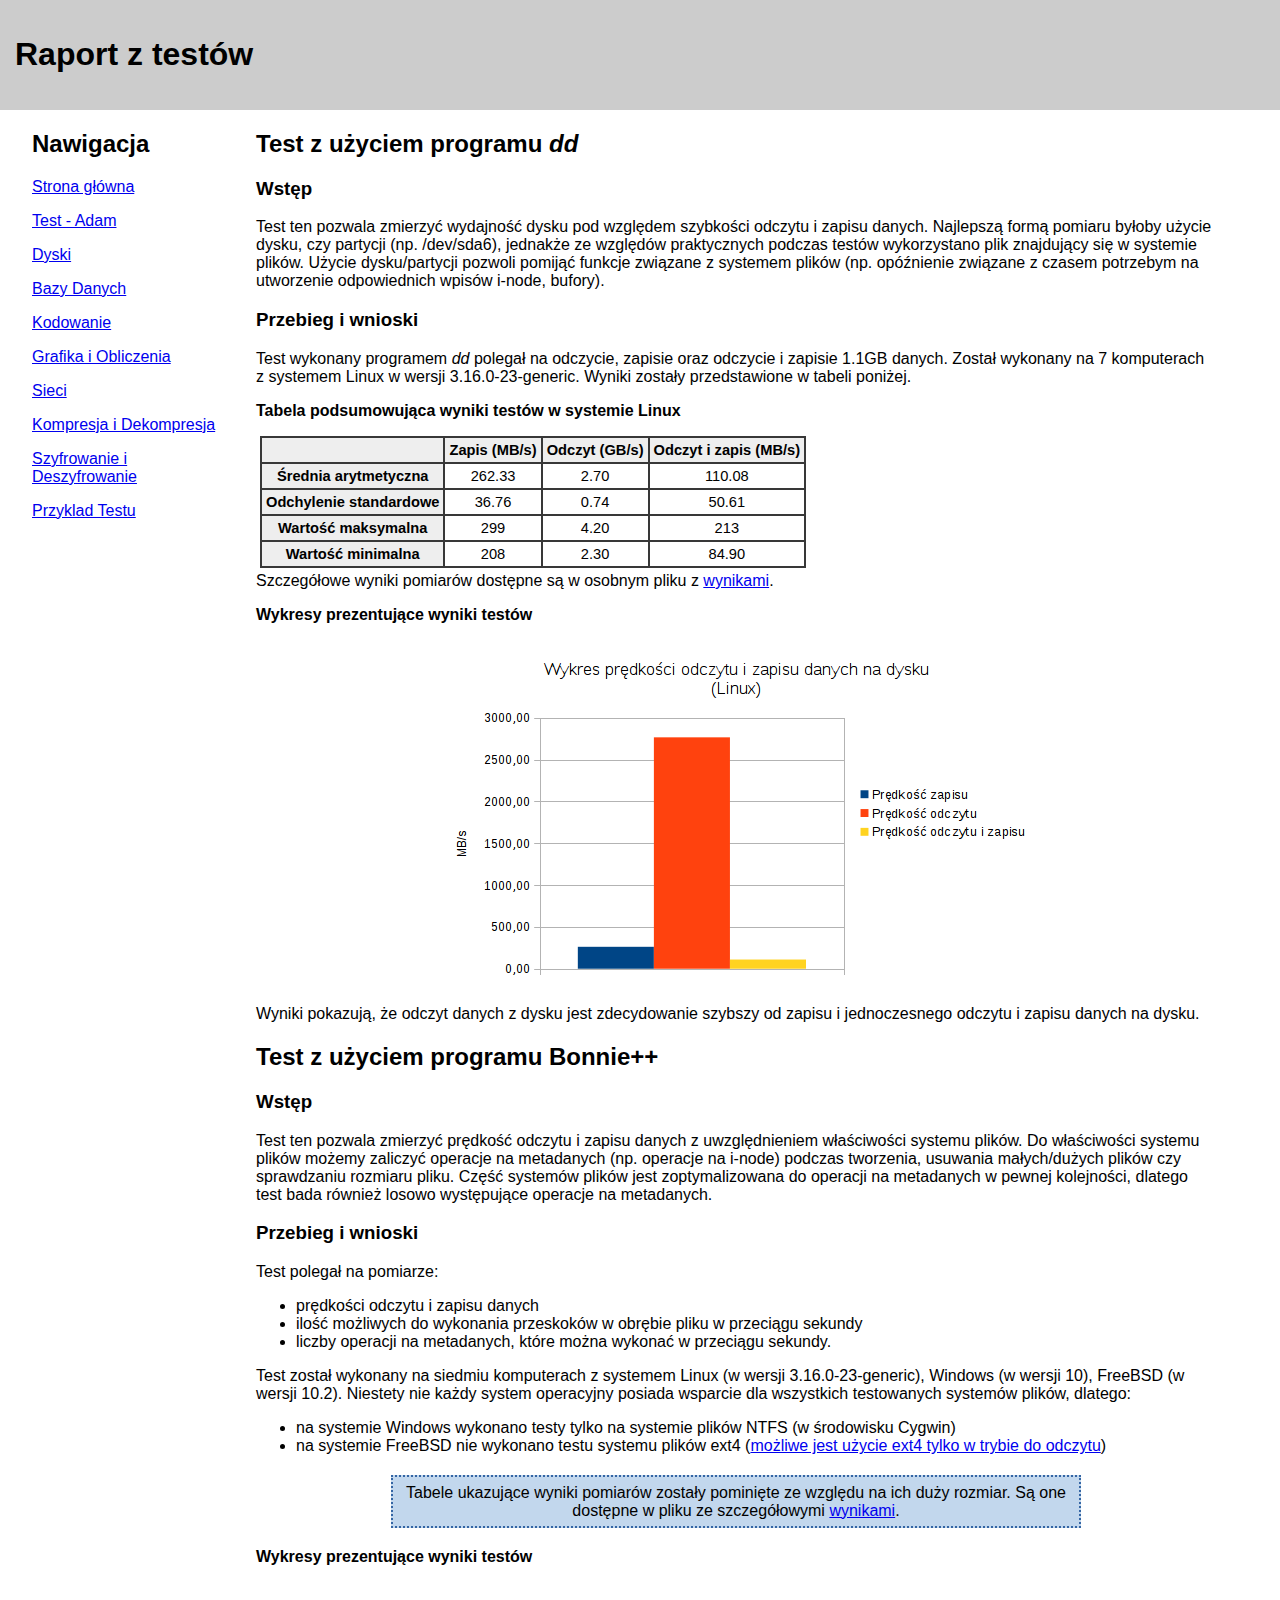
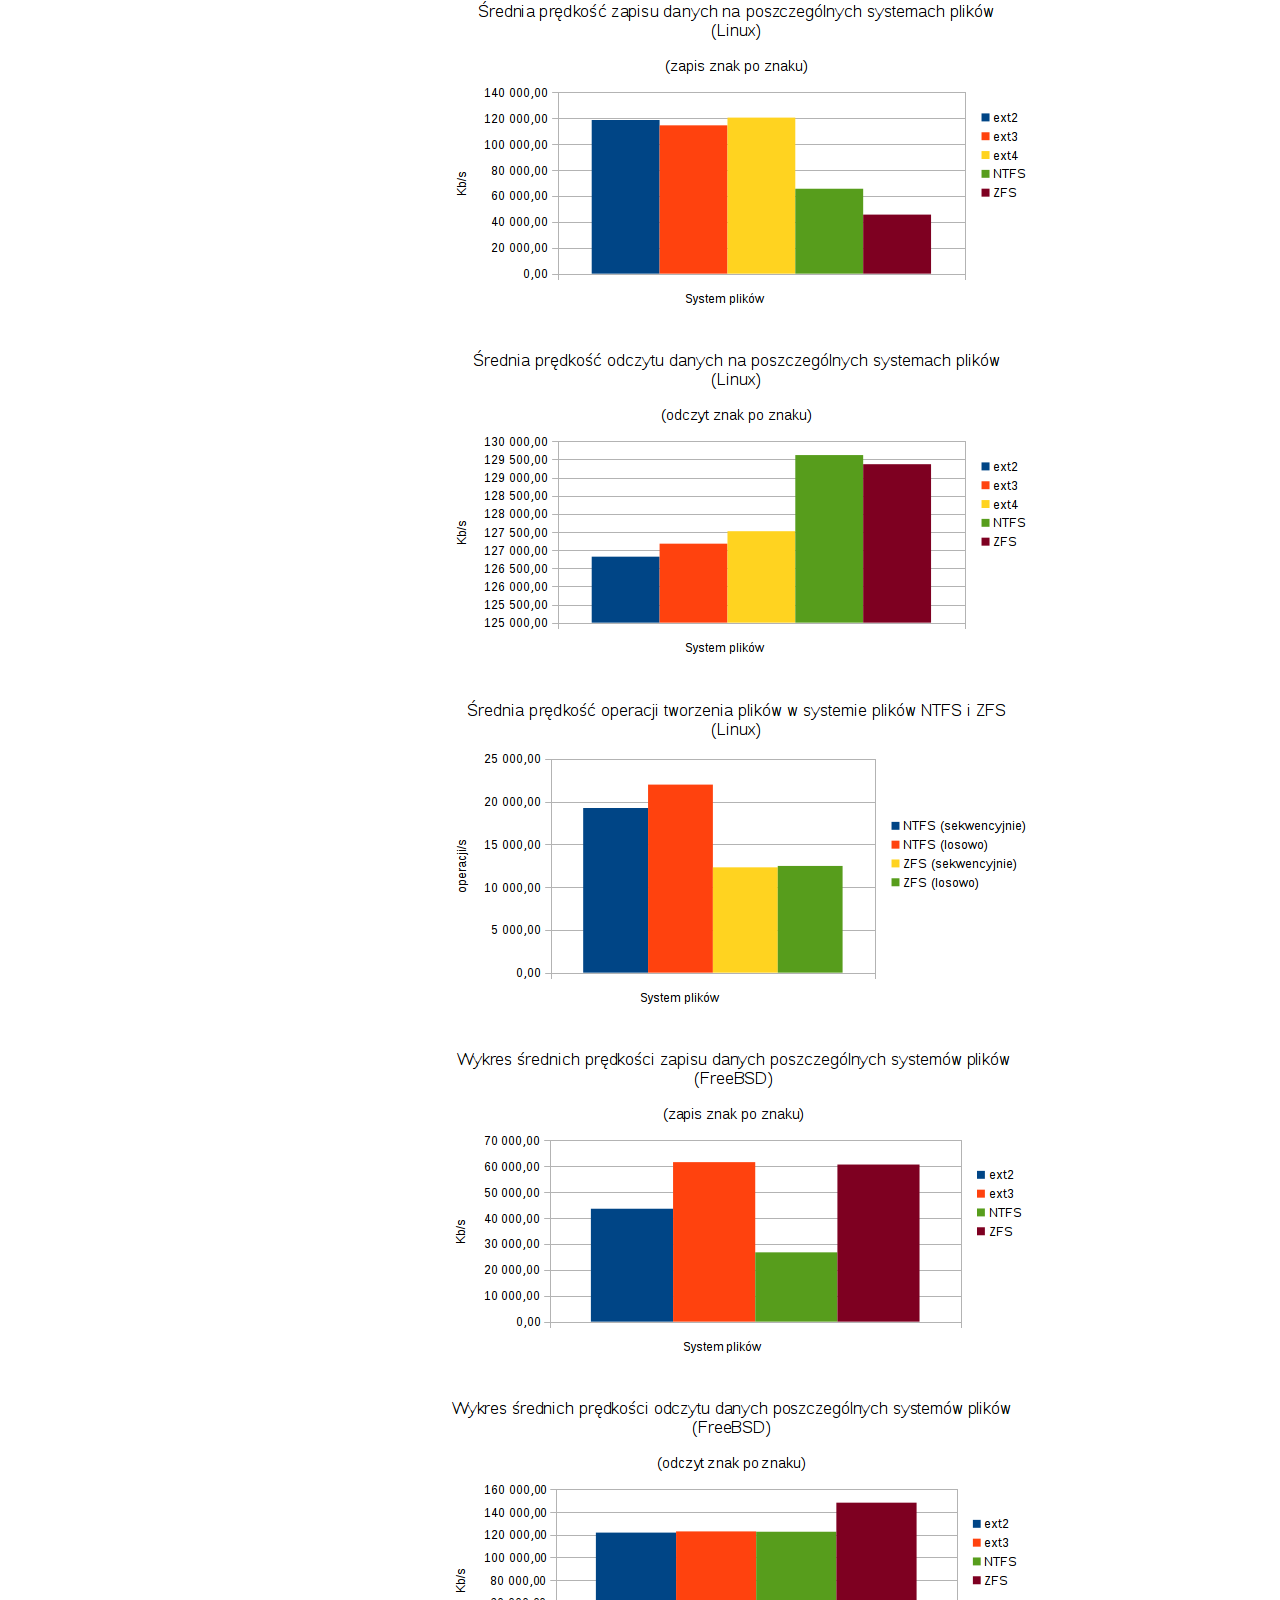
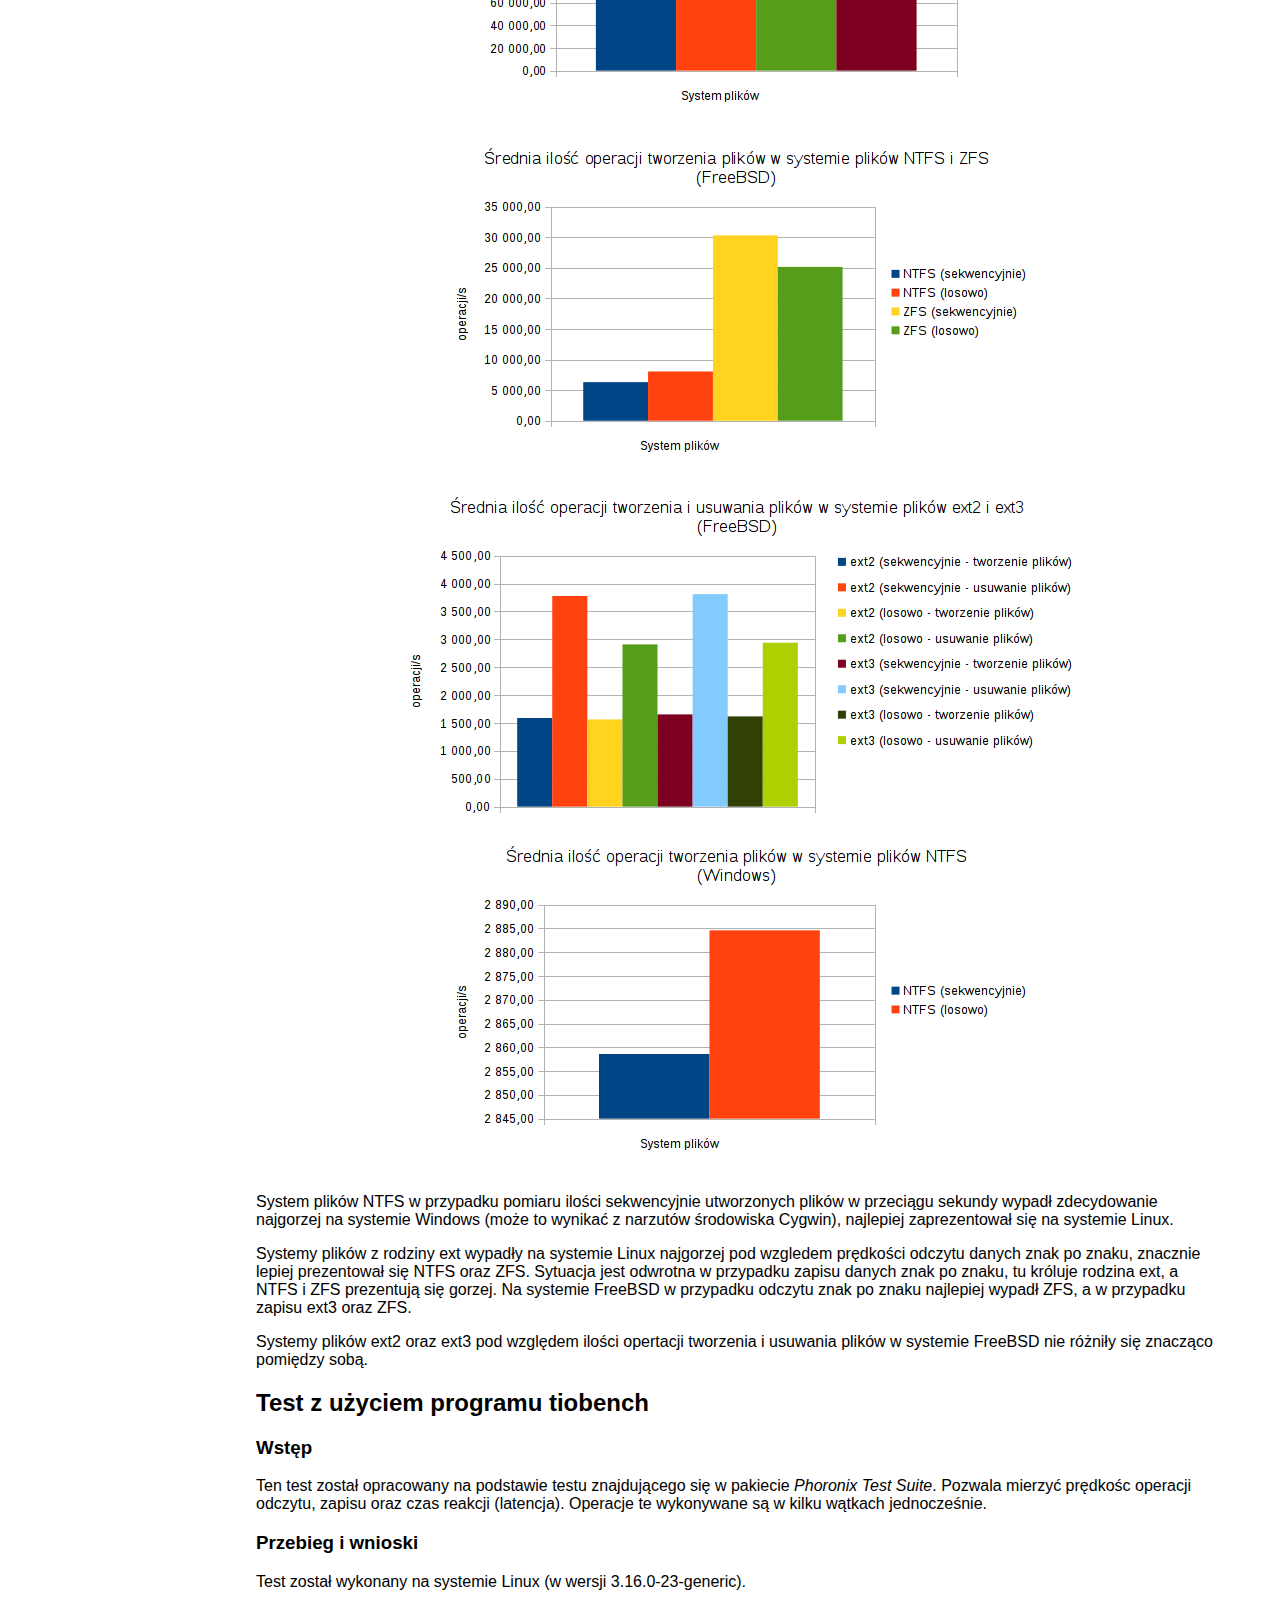
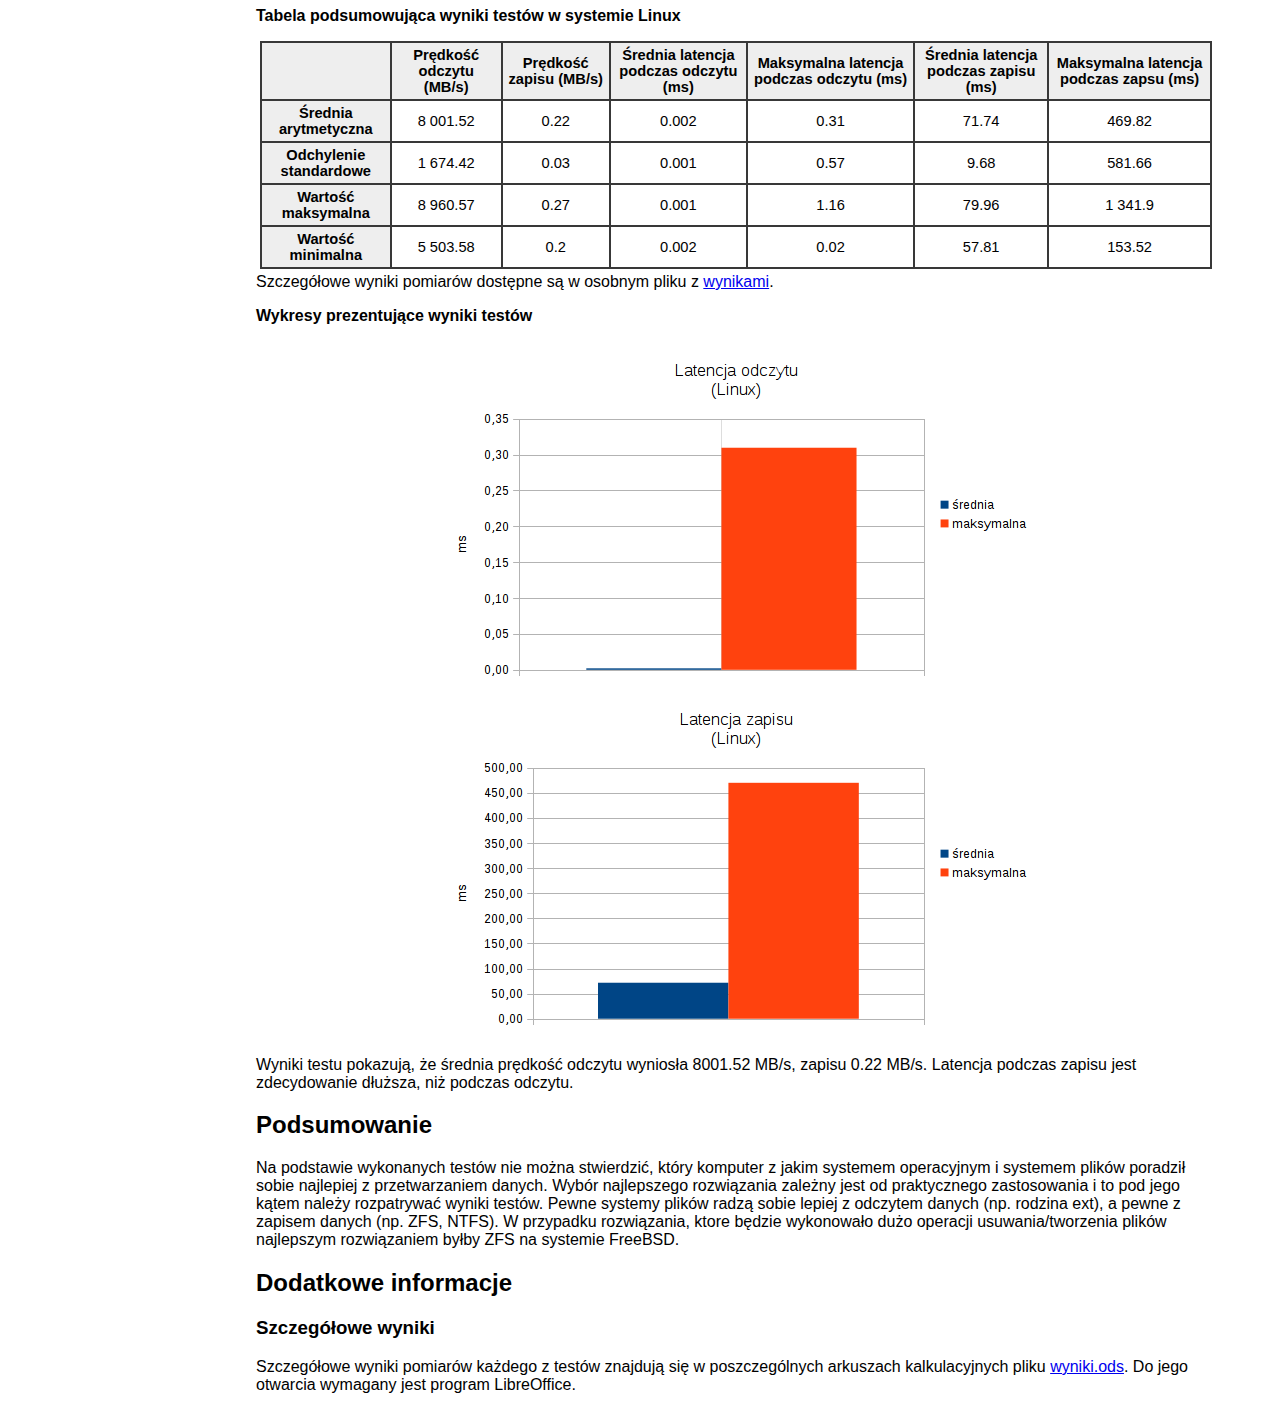
==== commit 7f1c37e9: "Zmiana klasy wykresy na charts w kodzie HTML raportu" ====
--- a/adam.html
+++ b/adam.html
@@ -166,7 +166,7 @@
 
           <p>
             <b>Wykresy prezentujące wyniki testów</b><br/>
-          <p class="wykresy">
+          <p class="charts">
             <img src="res/adam/2-bonnie-1.png"/>
             <img src="res/adam/2-bonnie-2.png"/>
             <br/>
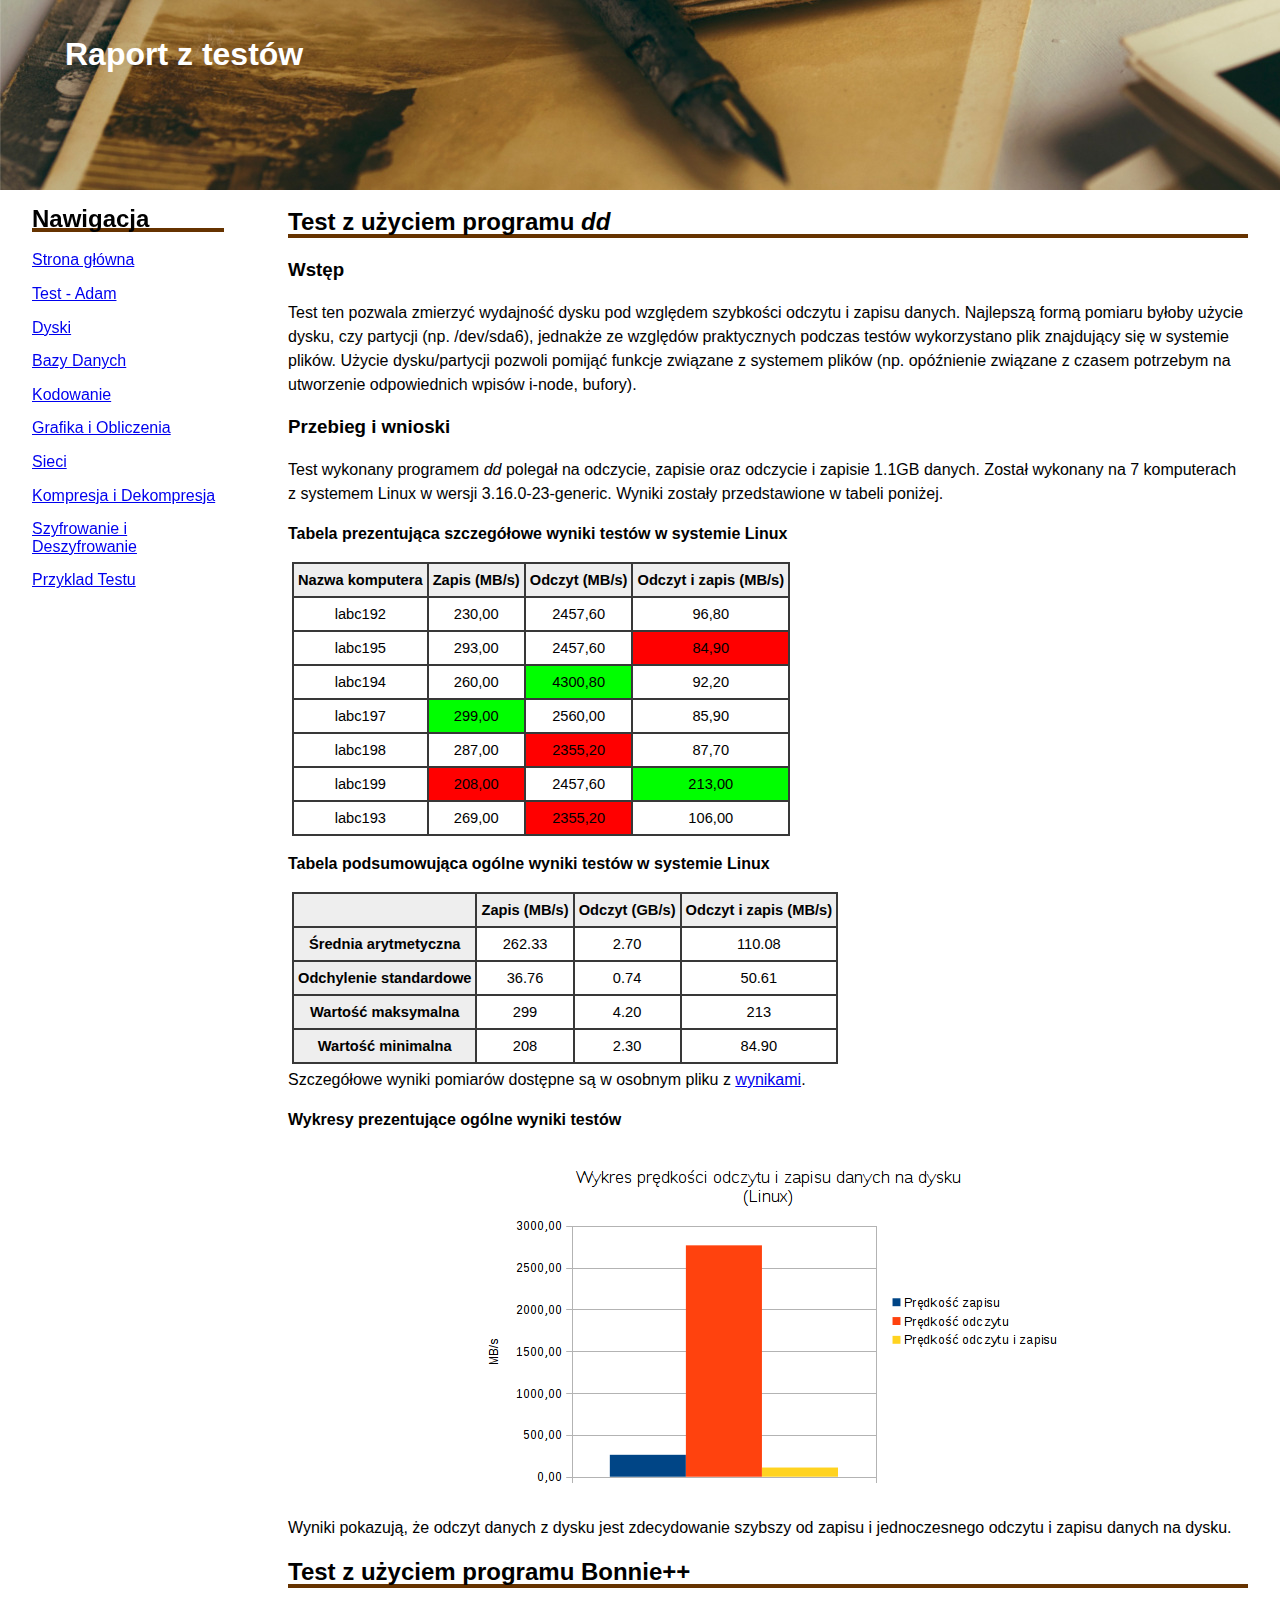
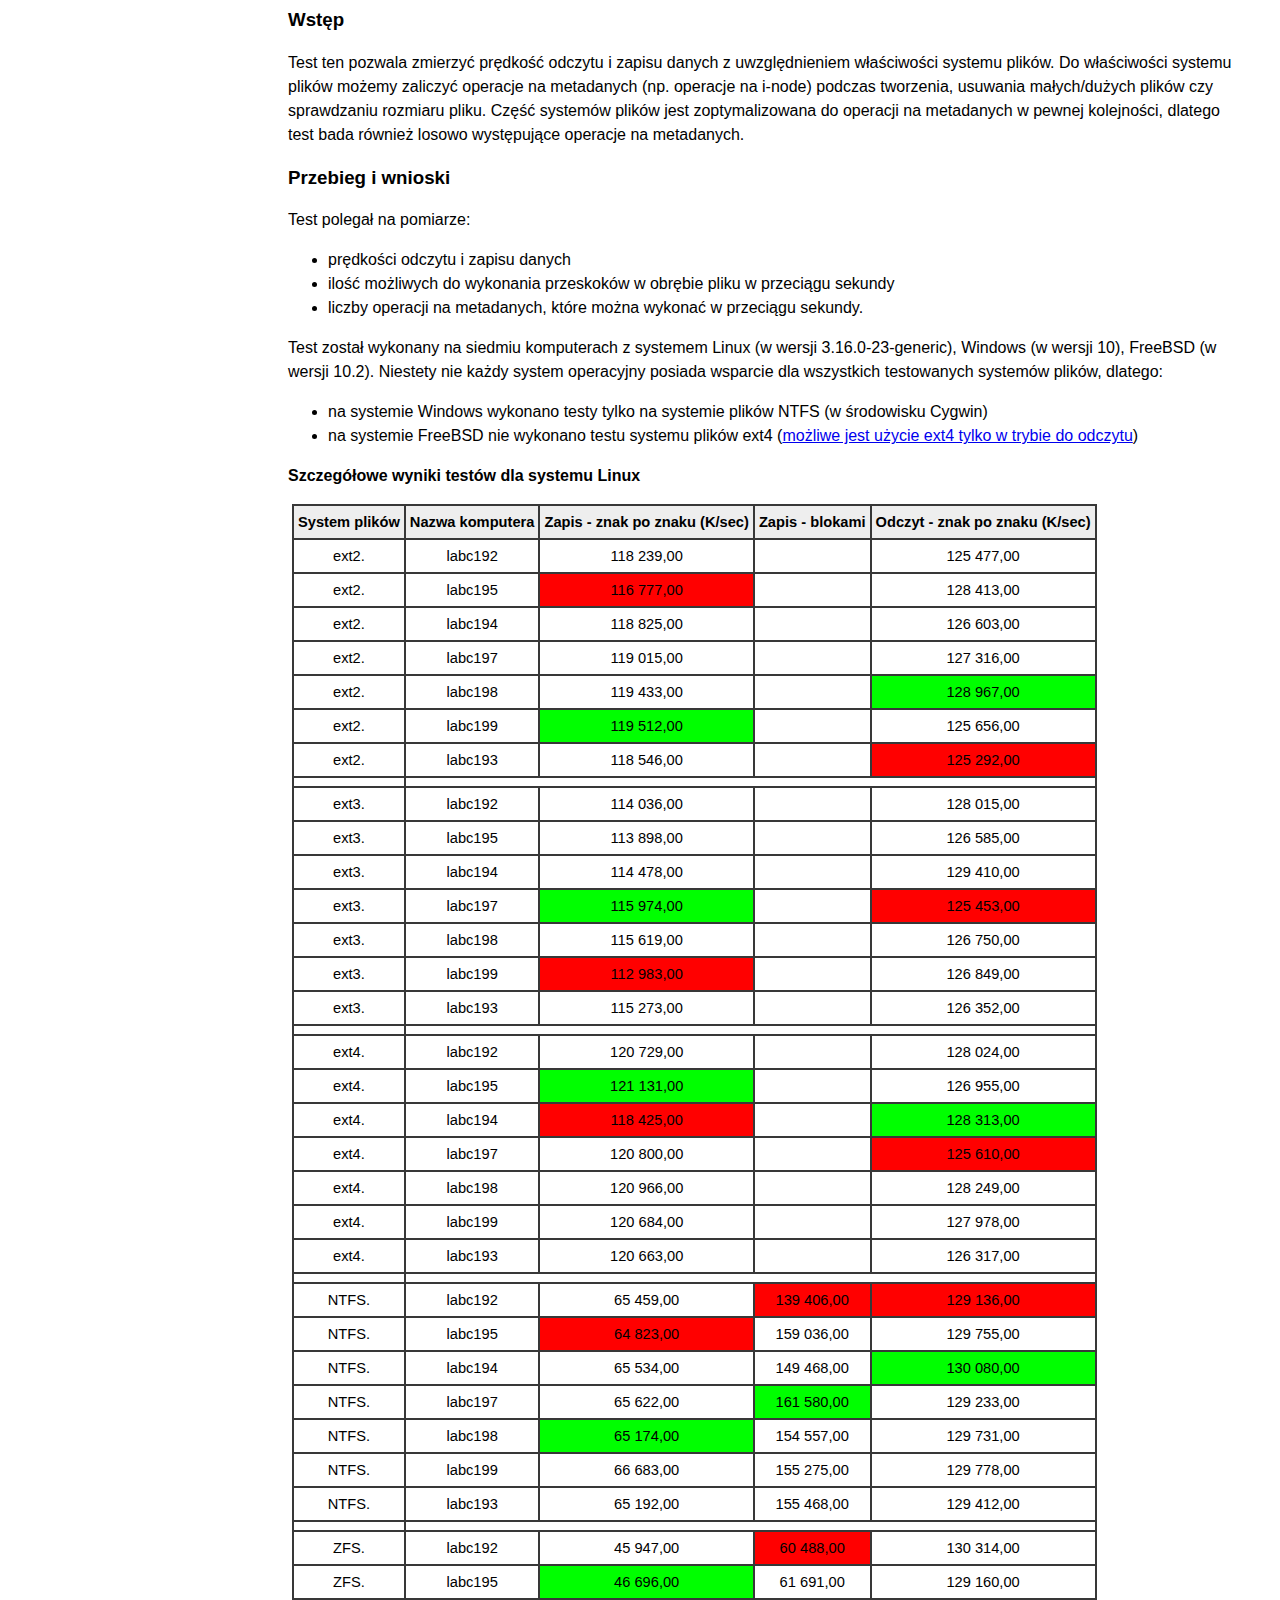
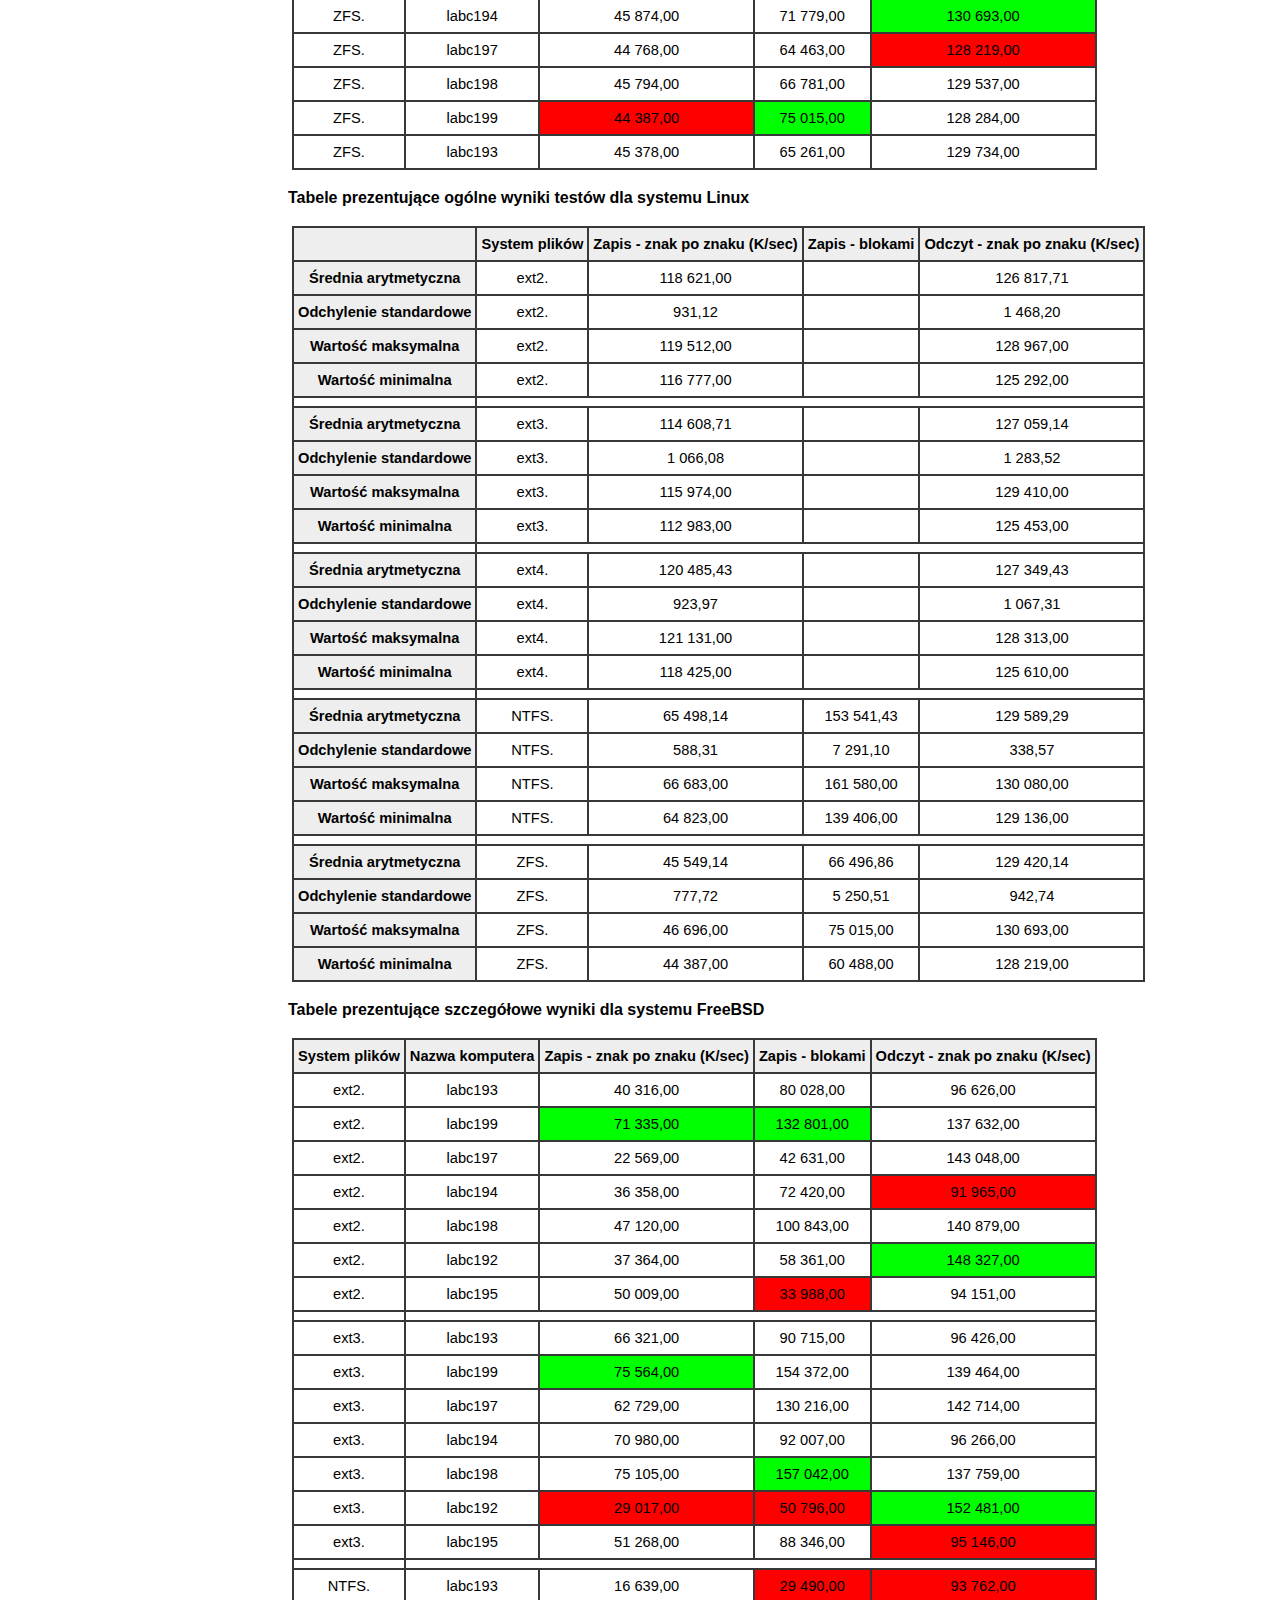
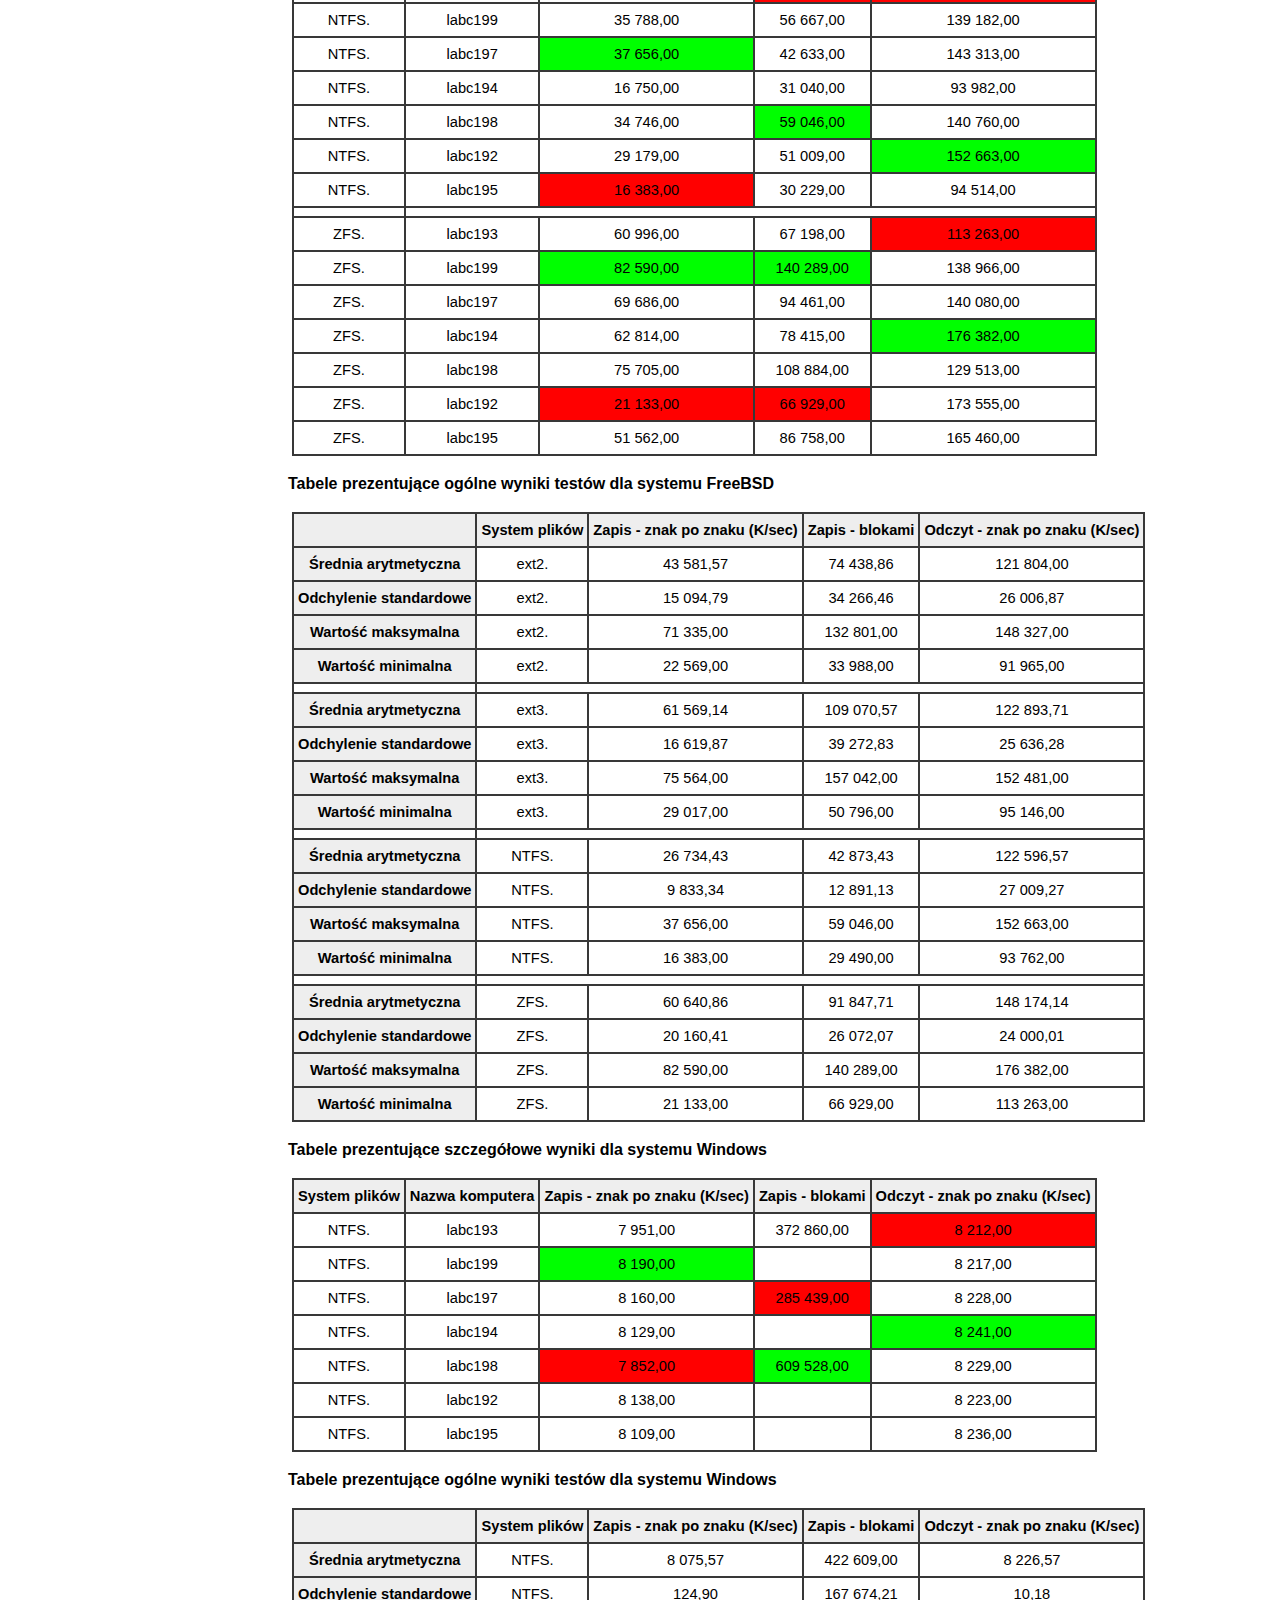
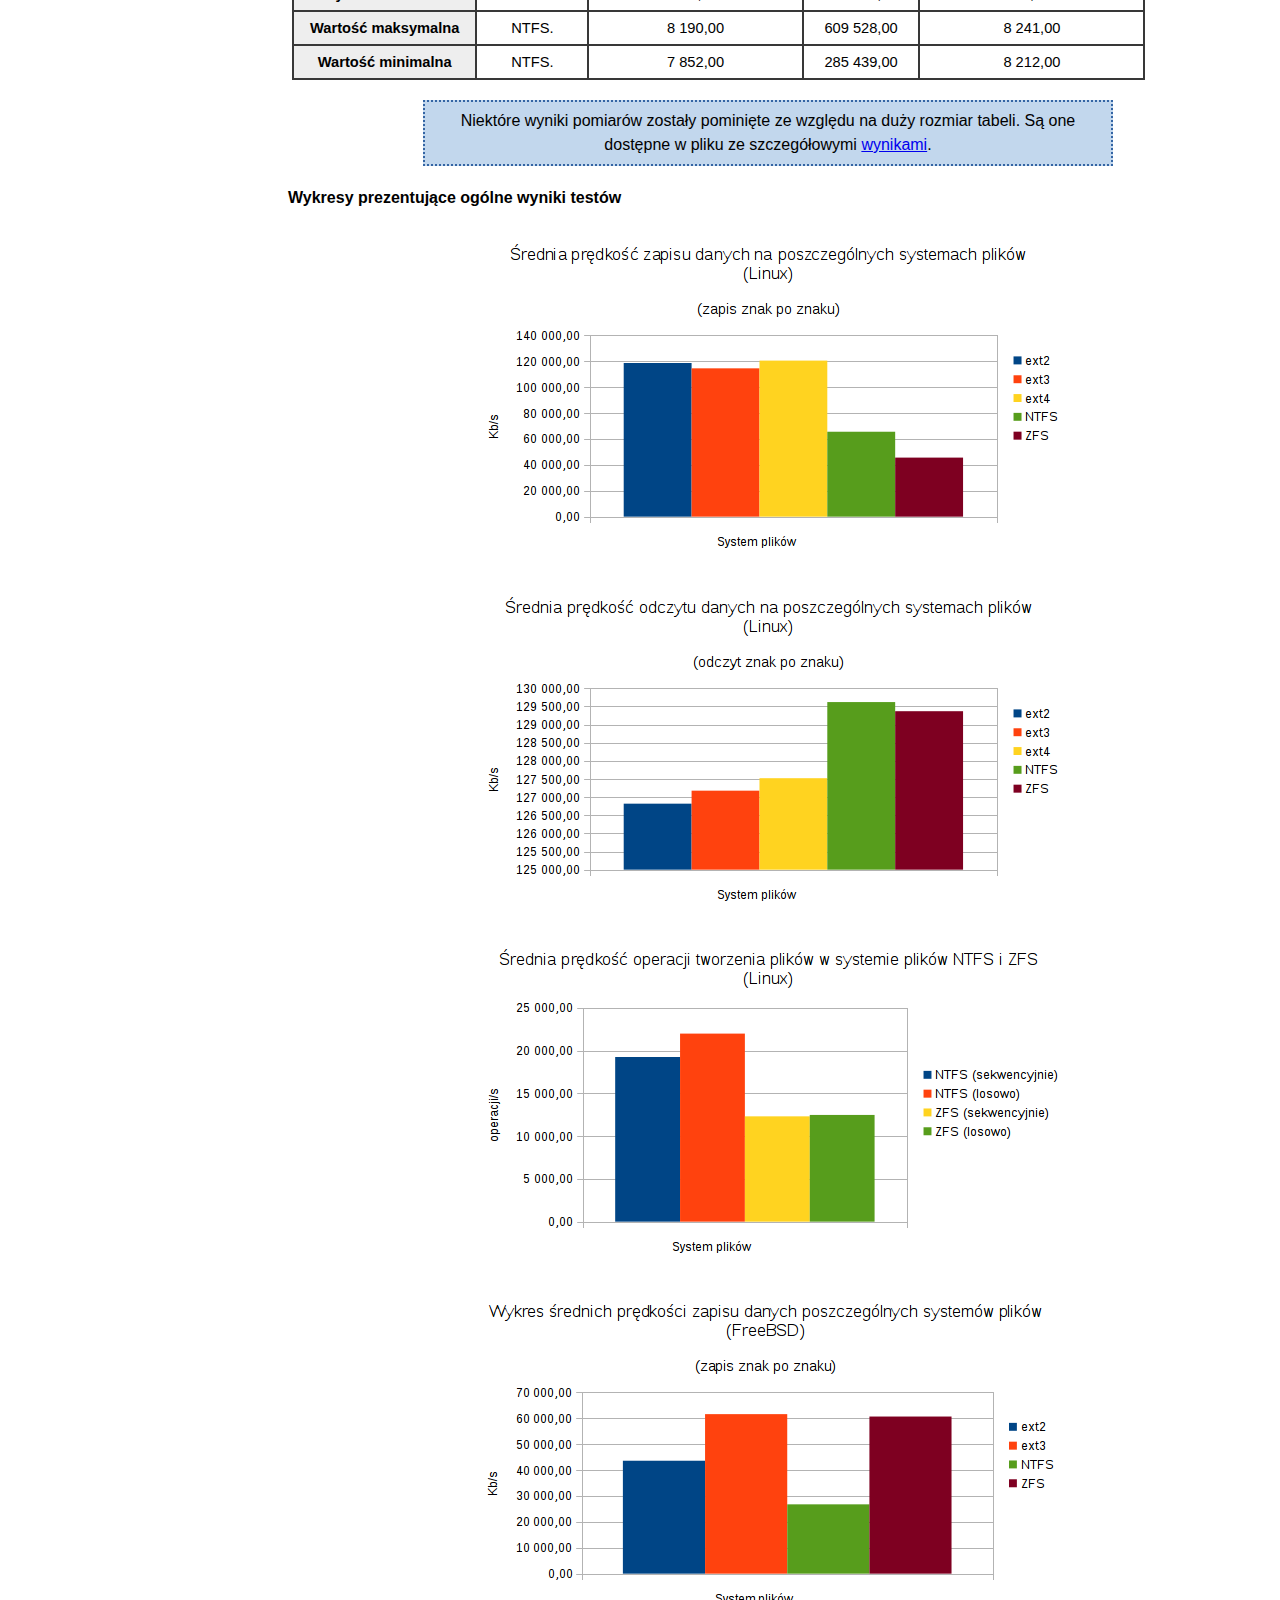
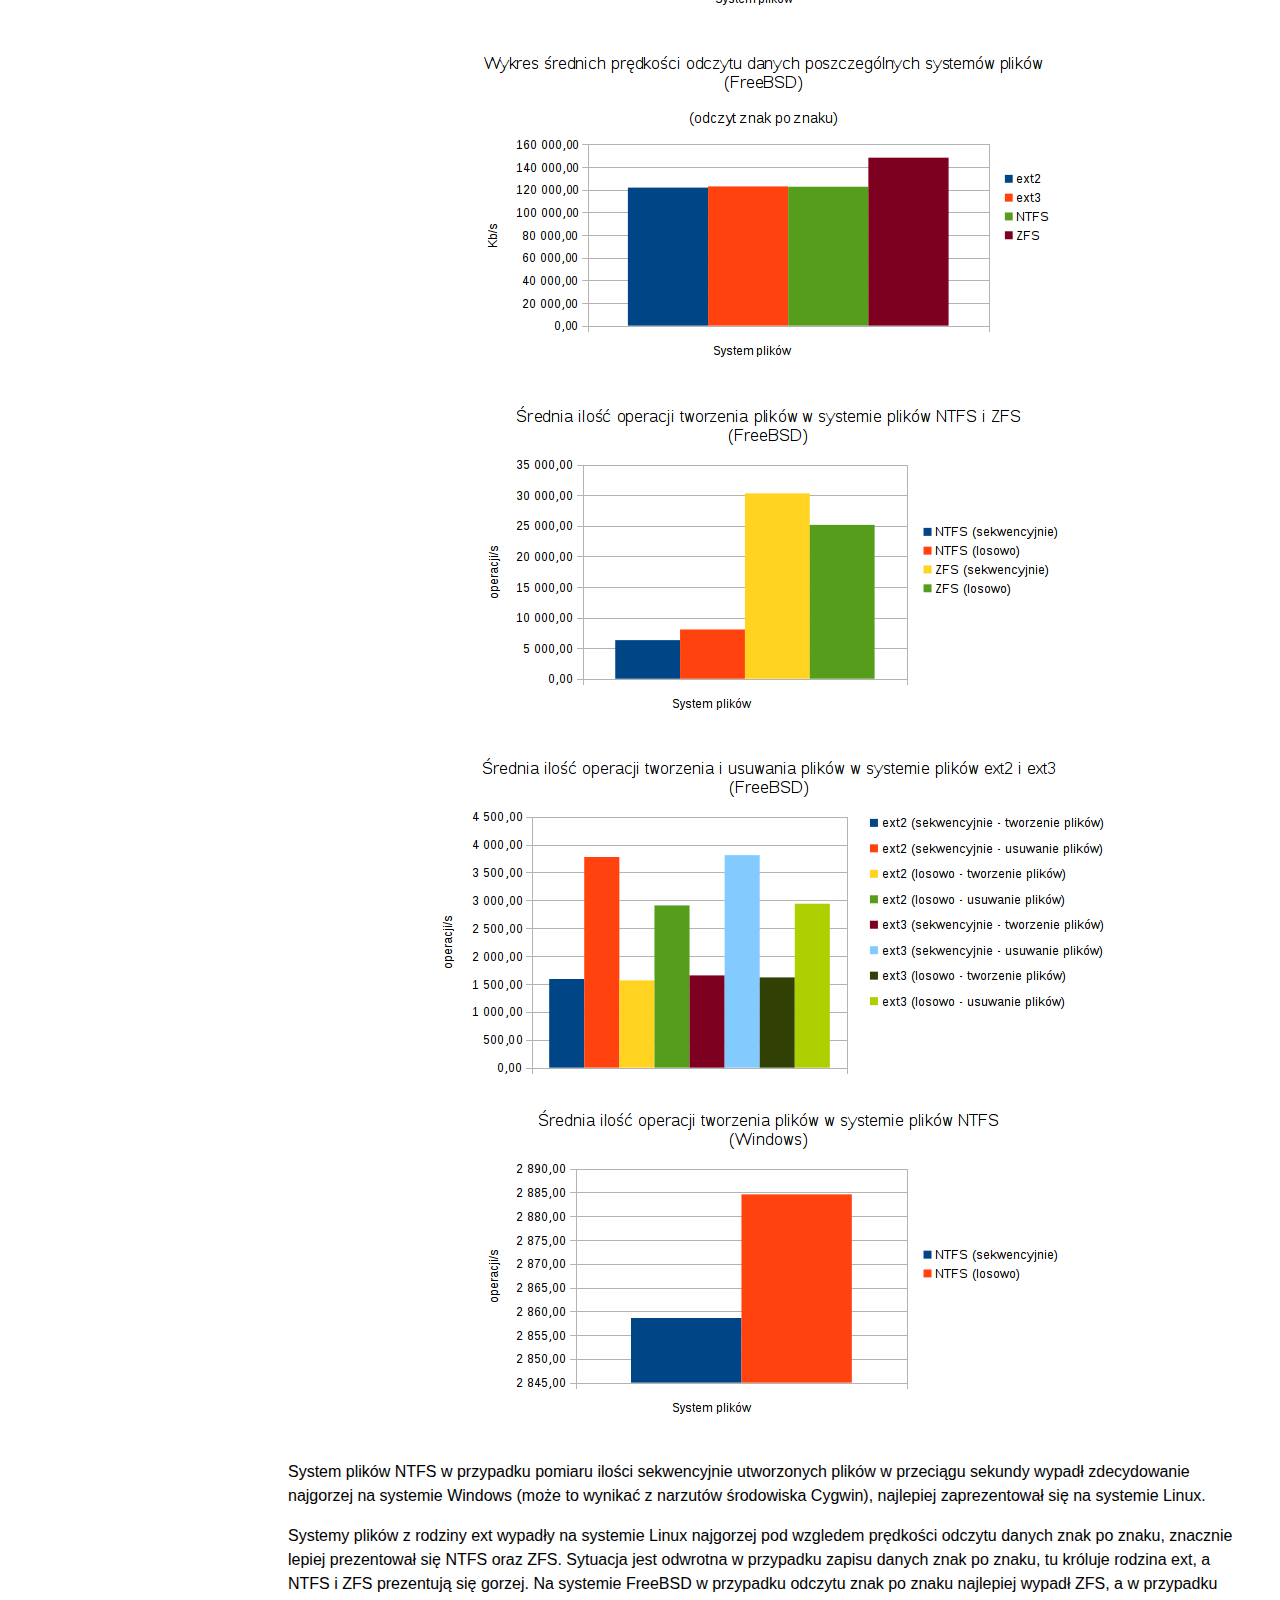
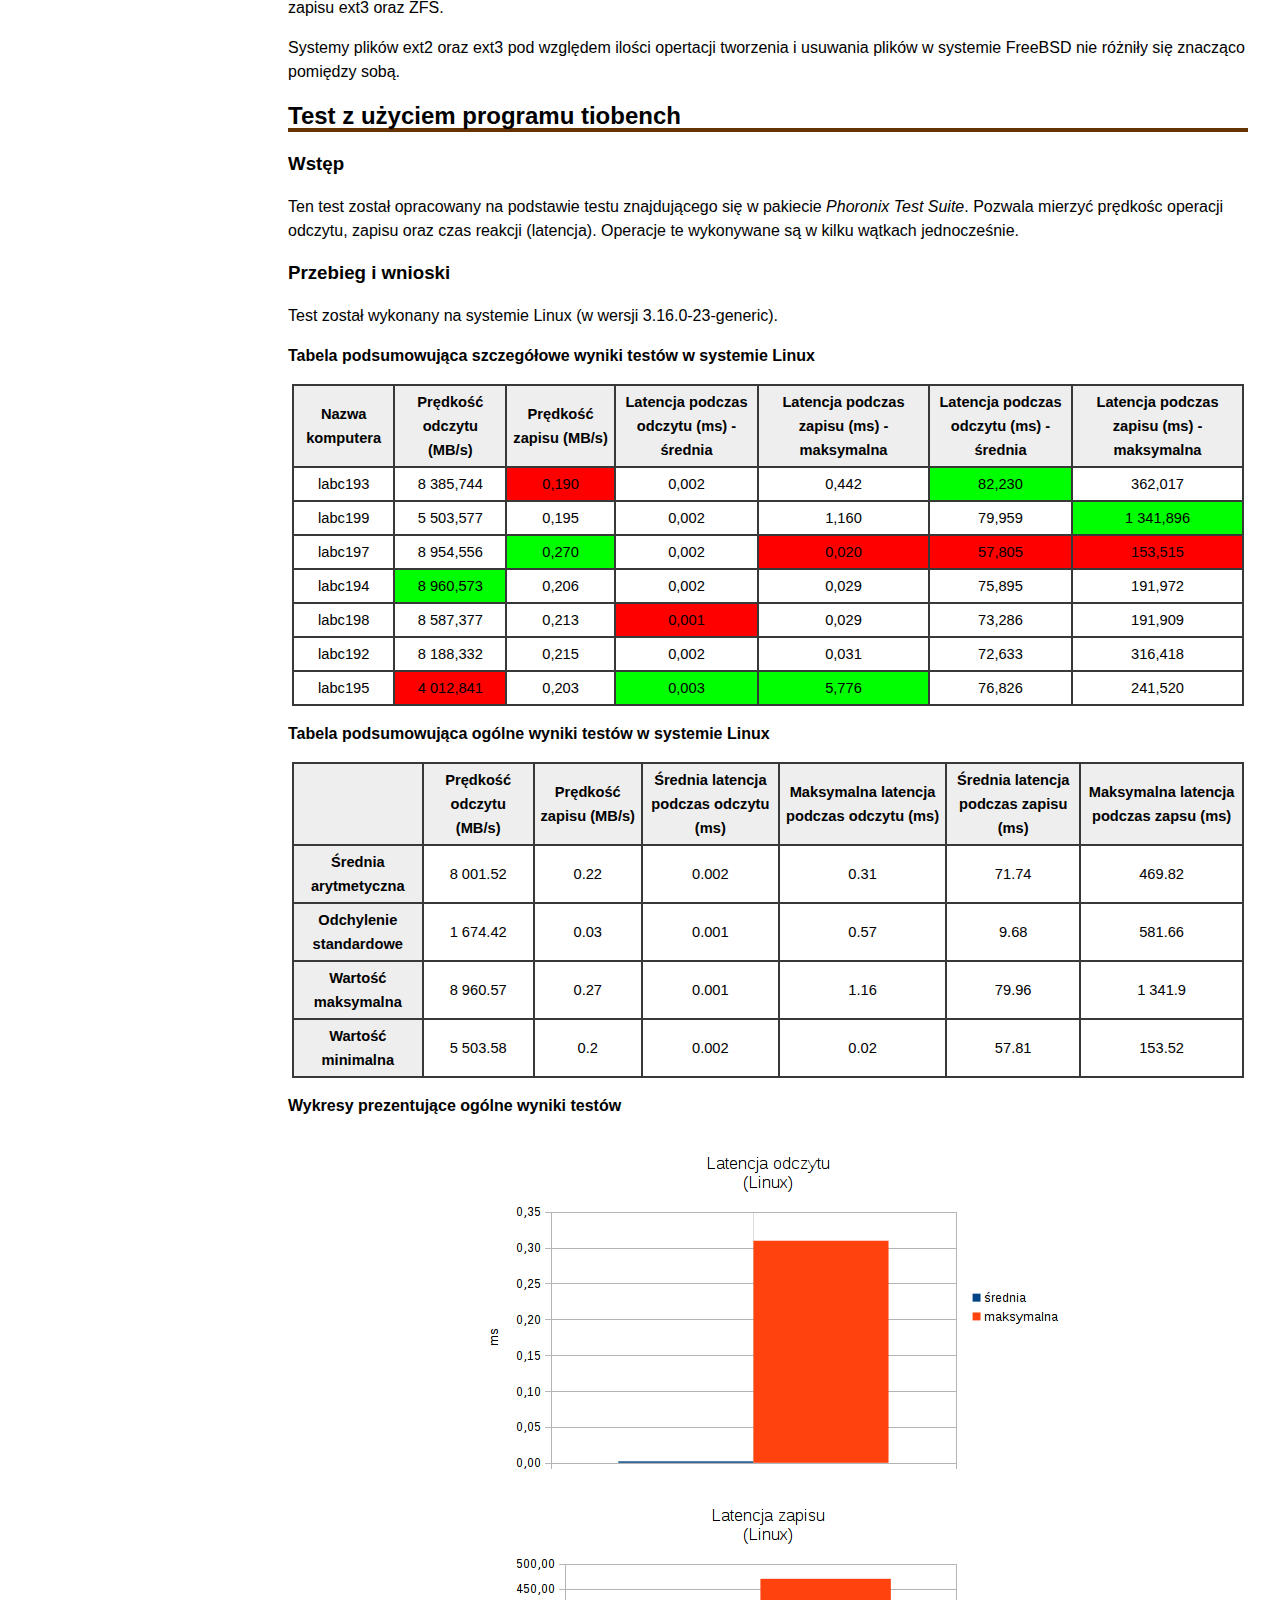
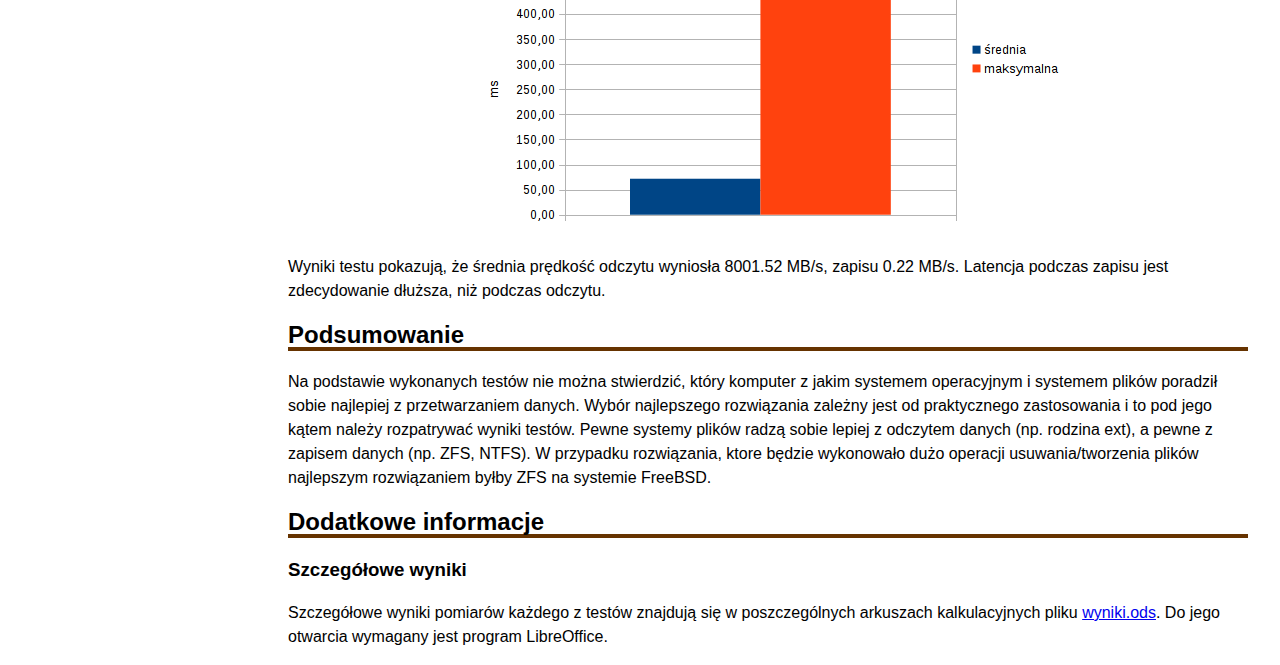
==== commit 294d2ddd: "Dodaje szczegolowe i ogolne wyniki testow" ====
--- a/adam.html
+++ b/adam.html
@@ -43,7 +43,20 @@
             Test wykonany programem <i>dd</i> polegał na odczycie, zapisie oraz odczycie i zapisie 1.1GB danych. Został wykonany na 7 komputerach z systemem Linux w wersji 3.16.0-23-generic. Wyniki zostały przedstawione w tabeli poniżej.
           </p>
           <p>
-            <b>Tabela podsumowująca wyniki testów w systemie Linux</b>
+            <b>Tabela prezentująca szczegółowe wyniki testów w systemie Linux</b>
+            <table>
+              <tr> <th> Nazwa komputera </th><th> Zapis (MB/s) </th><th> Odczyt (MB/s) </th><th> Odczyt i zapis (MB/s) </th> </tr>
+	      <tr> <td class='    '> labc192 </td> <td class='    '> 230,00 </td> <td class='    '> 2457,60 </td> <td class='    '> 96,80 </td> </tr>
+	      <tr> <td class='    '> labc195 </td> <td class='    '> 293,00 </td> <td class='    '> 2457,60 </td> <td class='worst'> 84,90 </td> </tr>
+	      <tr> <td class='    '> labc194 </td> <td class='    '> 260,00 </td> <td class='best'> 4300,80 </td> <td class='    '> 92,20 </td> </tr>
+	      <tr> <td class='    '> labc197 </td> <td class='best'> 299,00 </td> <td class='    '> 2560,00 </td> <td class='    '> 85,90 </td> </tr>
+	      <tr> <td class='    '> labc198 </td> <td class='    '> 287,00 </td> <td class='worst'> 2355,20 </td> <td class='    '> 87,70 </td> </tr>
+	      <tr> <td class='    '> labc199 </td> <td class='worst'> 208,00 </td> <td class='    '> 2457,60 </td> <td class='best'> 213,00 </td> </tr>
+	      <tr> <td class='    '> labc193 </td> <td class='    '> 269,00 </td> <td class='worst'> 2355,20 </td> <td class='    '> 106,00 </td> </tr>
+            </table>
+          </p>
+          <p>
+            <b>Tabela podsumowująca ogólne wyniki testów w systemie Linux</b>
             <table>
               <tr>
                 <th>
@@ -118,7 +131,7 @@
             Szczegółowe wyniki pomiarów dostępne są w osobnym pliku z <a href="#plik_wyniki">wynikami</a>.
           </p>
           <p>
-            <b>Wykresy prezentujące wyniki testów</b><br/>
+            <b>Wykresy prezentujące ogólne wyniki testów</b><br/>
           <p class="charts">
             <img src="res/adam/1-dd.png"/>
           </p>
@@ -160,12 +173,229 @@
             </ul>
           </p>
 
-          <p class="ac_info">
-            Tabele ukazujące wyniki pomiarów zostały pominięte ze względu na ich duży rozmiar. Są one dostępne w pliku ze szczegółowymi <a href="#plik_wyniki">wynikami</a>.
-          </p>
-
-          <p>
-            <b>Wykresy prezentujące wyniki testów</b><br/>
+	  <p>
+	    <b>Szczegółowe wyniki testów dla systemu Linux</b>
+	    <table>
+	      <tr> <th> System plików </th> <th> Nazwa komputera </th> <th>Zapis - znak po znaku (K/sec)</th><th>Zapis - blokami</th> <th>Odczyt - znak po znaku (K/sec)</th> </tr>
+	      <tr>  <td class='     '>ext2.</td>  <td class='     '>labc192</td>  <td class='     '>118 239,00</td>  <td class='     '></td>  <td class='     '>125 477,00</td> </tr>
+	      <tr>  <td class='     '>ext2.</td>  <td class='     '>labc195</td>  <td class='worst'>116 777,00</td>  <td class='     '></td>  <td class='     '>128 413,00</td> </tr>
+	      <tr>  <td class='     '>ext2.</td>  <td class='     '>labc194</td>  <td class='     '>118 825,00</td>  <td class='     '></td>  <td class='     '>126 603,00</td> </tr>
+	      <tr>  <td class='     '>ext2.</td>  <td class='     '>labc197</td>  <td class='     '>119 015,00</td>  <td class='     '></td>  <td class='     '>127 316,00</td> </tr>
+	      <tr>  <td class='     '>ext2.</td>  <td class='     '>labc198</td>  <td class='     '>119 433,00</td>  <td class='     '></td>  <td class='best '>128 967,00</td> </tr>
+	      <tr>  <td class='     '>ext2.</td>  <td class='     '>labc199</td>  <td class='best '>119 512,00</td>  <td class='     '></td>  <td class='     '>125 656,00</td> </tr>
+	      <tr>  <td class='     '>ext2.</td>  <td class='     '>labc193</td>  <td class='     '>118 546,00</td>  <td class='     '></td>  <td class='worst'>125 292,00</td> </tr>
+
+	      <tr><td></td></tr>
+	      
+	      <tr>  <td class='     '>ext3.</td>  <td class='     '>labc192</td>  <td class='     '>114 036,00</td>  <td class='     '></td>  <td class='     '>128 015,00</td> </tr>
+	      <tr>  <td class='     '>ext3.</td>  <td class='     '>labc195</td>  <td class='     '>113 898,00</td>  <td class='     '></td>  <td class='     '>126 585,00</td> </tr>
+	      <tr>  <td class='     '>ext3.</td>  <td class='     '>labc194</td>  <td class='     '>114 478,00</td>  <td class='     '></td>  <td class='beest'>129 410,00</td> </tr>
+	      <tr>  <td class='     '>ext3.</td>  <td class='     '>labc197</td>  <td class='best '>115 974,00</td>  <td class='     '></td>  <td class='worst'>125 453,00</td> </tr>
+	      <tr>  <td class='     '>ext3.</td>  <td class='     '>labc198</td>  <td class='     '>115 619,00</td>  <td class='     '></td>  <td class='     '>126 750,00</td> </tr>
+	      <tr>  <td class='     '>ext3.</td>  <td class='     '>labc199</td>  <td class='worst'>112 983,00</td>  <td class='     '></td>  <td class='     '>126 849,00</td> </tr>
+	      <tr>  <td class='     '>ext3.</td>  <td class='     '>labc193</td>  <td class='     '>115 273,00</td>  <td class='     '></td>  <td class='     '>126 352,00</td> </tr>
+
+	      <tr><td></td></tr>	      
+	      
+	      <tr>  <td class='     '>ext4.</td>  <td class='     '>labc192</td>  <td class='     '>120 729,00</td>  <td class='     '></td>  <td class='     '>128 024,00</td> </tr>
+	      <tr>  <td class='     '>ext4.</td>  <td class='     '>labc195</td>  <td class='best '>121 131,00</td>  <td class='     '></td>  <td class='     '>126 955,00</td> </tr>
+	      <tr>  <td class='     '>ext4.</td>  <td class='     '>labc194</td>  <td class='worst'>118 425,00</td>  <td class='     '></td>  <td class='best '>128 313,00</td> </tr>
+	      <tr>  <td class='     '>ext4.</td>  <td class='     '>labc197</td>  <td class='     '>120 800,00</td>  <td class='     '></td>  <td class='worst'>125 610,00</td> </tr>
+	      <tr>  <td class='     '>ext4.</td>  <td class='     '>labc198</td>  <td class='     '>120 966,00</td>  <td class='     '></td>  <td class='     '>128 249,00</td> </tr>
+	      <tr>  <td class='     '>ext4.</td>  <td class='     '>labc199</td>  <td class='     '>120 684,00</td>  <td class='     '></td>  <td class='     '>127 978,00</td> </tr>
+	      <tr>  <td class='     '>ext4.</td>  <td class='     '>labc193</td>  <td class='     '>120 663,00</td>  <td class='     '></td>  <td class='     '>126 317,00</td> </tr>
+	      
+	      <tr><td></td></tr>
+
+	      <tr>  <td class='     '>NTFS.</td>  <td class='     '>labc192</td>  <td class='     '>65 459,00</td>  <td class='worst'>139 406,00</td>  <td class='worst'>129 136,00</td> </tr>
+	      <tr>  <td class='     '>NTFS.</td>  <td class='     '>labc195</td>  <td class='worst'>64 823,00</td>  <td class='     '>159 036,00</td>  <td class='     '>129 755,00</td> </tr>
+	      <tr>  <td class='     '>NTFS.</td>  <td class='     '>labc194</td>  <td class='     '>65 534,00</td>  <td class='     '>149 468,00</td>  <td class='best '>130 080,00</td> </tr>
+	      <tr>  <td class='     '>NTFS.</td>  <td class='     '>labc197</td>  <td class='     '>65 622,00</td>  <td class='best '>161 580,00</td>  <td class='     '>129 233,00</td> </tr>
+	      <tr>  <td class='     '>NTFS.</td>  <td class='     '>labc198</td>  <td class='best '>65 174,00</td>  <td class='     '>154 557,00</td>  <td class='     '>129 731,00</td> </tr>
+	      <tr>  <td class='     '>NTFS.</td>  <td class='     '>labc199</td>  <td class='     '>66 683,00</td>  <td class='     '>155 275,00</td>  <td class='     '>129 778,00</td> </tr>
+	      <tr>  <td class='     '>NTFS.</td>  <td class='     '>labc193</td>  <td class='     '>65 192,00</td>  <td class='     '>155 468,00</td>  <td class='     '>129 412,00</td> </tr>
+	      
+	      <tr><td></td></tr>
+
+	      <tr>  <td class='     '>ZFS.</td>  <td class='     '>labc192</td>  <td class='     '>45 947,00</td>  <td class='worst'>60 488,00</td>  <td class='     '>130 314,00</td> </tr>
+	      <tr>  <td class='     '>ZFS.</td>  <td class='     '>labc195</td>  <td class='best '>46 696,00</td>  <td class='     '>61 691,00</td>  <td class='     '>129 160,00</td> </tr>
+	      <tr>  <td class='     '>ZFS.</td>  <td class='     '>labc194</td>  <td class='     '>45 874,00</td>  <td class='     '>71 779,00</td>  <td class='best '>130 693,00</td> </tr>
+	      <tr>  <td class='     '>ZFS.</td>  <td class='     '>labc197</td>  <td class='     '>44 768,00</td>  <td class='     '>64 463,00</td>  <td class='worst'>128 219,00</td> </tr>
+	      <tr>  <td class='     '>ZFS.</td>  <td class='     '>labc198</td>  <td class='     '>45 794,00</td>  <td class='     '>66 781,00</td>  <td class='     '>129 537,00</td> </tr>
+	      <tr>  <td class='     '>ZFS.</td>  <td class='     '>labc199</td>  <td class='worst'>44 387,00</td>  <td class='best '>75 015,00</td>  <td class='     '>128 284,00</td> </tr>
+	      <tr>  <td class='     '>ZFS.</td>  <td class='     '>labc193</td>  <td class='     '>45 378,00</td>  <td class='     '>65 261,00</td>  <td class='     '>129 734,00</td> </tr>
+	    </table>
+	    
+	  </p>
+	  
+	  <p>
+	    <b>Tabele prezentujące ogólne wyniki testów dla systemu Linux</b>
+	    <table>
+	      <tr> <th></th> <th> System plików </th> <th>Zapis - znak po znaku (K/sec)</th><th>Zapis - blokami</th> <th>Odczyt - znak po znaku (K/sec)</th> </tr>
+	      <tr><th>Średnia arytmetyczna</th>  <td>ext2.</td>    <td>118 621,00</td>  <td></td>  <td>126 817,71</td> </tr>
+	      <tr><th>Odchylenie standardowe</th>  <td>ext2.</td>    <td>931,12</td>  <td></td>  <td>1 468,20</td> </tr>
+	      <tr><th>Wartość maksymalna</th>  <td>ext2.</td>    <td>119 512,00</td>  <td></td>  <td>128 967,00</td> </tr>
+	      <tr><th>Wartość minimalna</th>  <td>ext2.</td>    <td>116 777,00</td>  <td></td>  <td>125 292,00</td> </tr>
+
+	      <tr><td></td></tr>
+	      
+	      <tr><th>Średnia arytmetyczna</th>  <td>ext3.</td>    <td>114 608,71</td>  <td></td>  <td>127 059,14</td> </tr>
+	      <tr><th>Odchylenie standardowe</th>  <td>ext3.</td>    <td>1 066,08</td>  <td></td>  <td>1 283,52</td> </tr>
+	      <tr><th>Wartość maksymalna</th>  <td>ext3.</td>    <td>115 974,00</td>  <td></td>  <td>129 410,00</td> </tr>
+	      <tr><th>Wartość minimalna</th>  <td>ext3.</td>    <td>112 983,00</td>  <td></td>  <td>125 453,00</td> </tr>
+
+	      <tr><td></td></tr>
+	      
+	      <tr><th>Średnia arytmetyczna</th>  <td>ext4.</td>    <td>120 485,43</td>  <td></td>  <td>127 349,43</td> </tr>
+	      <tr><th>Odchylenie standardowe</th>  <td>ext4.</td>    <td>923,97</td>  <td></td>  <td>1 067,31</td> </tr>
+	      <tr><th>Wartość maksymalna</th>  <td>ext4.</td>    <td>121 131,00</td>  <td></td>  <td>128 313,00</td> </tr>
+	      <tr><th>Wartość minimalna</th>  <td>ext4.</td>    <td>118 425,00</td>  <td></td>  <td>125 610,00</td> </tr>
+
+	      <tr><td></td></tr>
+	      
+	      <tr><th>Średnia arytmetyczna</th>  <td>NTFS.</td>    <td>65 498,14</td>  <td>153 541,43</td>  <td>129 589,29</td> </tr>
+	      <tr><th>Odchylenie standardowe</th>  <td>NTFS.</td>    <td>588,31</td>  <td>7 291,10</td>  <td>338,57</td> </tr>
+	      <tr><th>Wartość maksymalna</th>  <td>NTFS.</td>    <td>66 683,00</td>  <td>161 580,00</td>  <td>130 080,00</td> </tr>
+	      <tr><th>Wartość minimalna</th>  <td>NTFS.</td>    <td>64 823,00</td>  <td>139 406,00</td>  <td>129 136,00</td> </tr>
+
+	      <tr><td></td></tr>
+	      
+	      <tr><th>Średnia arytmetyczna</th>  <td>ZFS.</td>    <td>45 549,14</td>  <td>66 496,86</td>  <td>129 420,14</td> </tr>
+	      <tr><th>Odchylenie standardowe</th>  <td>ZFS.</td>    <td>777,72</td>  <td>5 250,51</td>  <td>942,74</td> </tr>
+	      <tr><th>Wartość maksymalna</th>  <td>ZFS.</td>    <td>46 696,00</td>  <td>75 015,00</td>  <td>130 693,00</td> </tr>
+	      <tr><th>Wartość minimalna</th>  <td>ZFS.</td>    <td>44 387,00</td>  <td>60 488,00</td>  <td>128 219,00</td> </tr>
+	    </table>
+	  </p>
+
+	  <p>
+	    <b>Tabele prezentujące szczegółowe wyniki dla systemu FreeBSD</b>
+
+	    <table>
+	      <tr> <th> System plików </th> <th> Nazwa komputera </th> <th>Zapis - znak po znaku (K/sec)</th><th>Zapis - blokami</th> <th>Odczyt - znak po znaku (K/sec)</th> </tr>
+
+	      
+	      <tr>  <td class='      '>ext2.</td>  <td class='      '>labc193</td>  <td class='      '>40 316,00</td>  <td class='      '>80 028,00</td>  <td class='      '>96 626,00</td> </tr>
+	      <tr>  <td class='      '>ext2.</td>  <td class='      '>labc199</td>  <td class='best  '>71 335,00</td>  <td class='best  '>132 801,00</td>  <td class='      '>137 632,00</td> </tr>
+	      <tr>  <td class='      '>ext2.</td>  <td class='      '>labc197</td>  <td class='wprst '>22 569,00</td>  <td class='      '>42 631,00</td>  <td class='      '>143 048,00</td> </tr>
+	      <tr>  <td class='      '>ext2.</td>  <td class='      '>labc194</td>  <td class='      '>36 358,00</td>  <td class='      '>72 420,00</td>  <td class='worst '>91 965,00</td> </tr>
+	      <tr>  <td class='      '>ext2.</td>  <td class='      '>labc198</td>  <td class='      '>47 120,00</td>  <td class='      '>100 843,00</td>  <td class=' '>140 879,00</td> </tr>
+	      <tr>  <td class='      '>ext2.</td>  <td class='      '>labc192</td>  <td class='      '>37 364,00</td>  <td class='      '>58 361,00</td>  <td class='best  '>148 327,00</td> </tr>
+	      <tr>  <td class='      '>ext2.</td>  <td class='      '>labc195</td>  <td class='      '>50 009,00</td>  <td class='worst '>33 988,00</td>  <td class='      '>94 151,00</td> </tr>
+
+	      <tr><td></td></tr>
+	      
+	      <tr>  <td class='      '>ext3.</td>  <td class='      '>labc193</td>  <td class='      '>66 321,00</td>  <td class='      '>90 715,00</td>  <td class='      '>96 426,00</td> </tr>
+	      <tr>  <td class='      '>ext3.</td>  <td class='      '>labc199</td>  <td class='best  '>75 564,00</td>  <td class='      '>154 372,00</td>  <td class='      '>139 464,00</td> </tr>
+	      <tr>  <td class='      '>ext3.</td>  <td class='      '>labc197</td>  <td class='      '>62 729,00</td>  <td class='      '>130 216,00</td>  <td class='      '>142 714,00</td> </tr>
+	      <tr>  <td class='      '>ext3.</td>  <td class='      '>labc194</td>  <td class='      '>70 980,00</td>  <td class='      '>92 007,00</td>  <td class='      '>96 266,00</td> </tr>
+	      <tr>  <td class='      '>ext3.</td>  <td class='      '>labc198</td>  <td class='      '>75 105,00</td>  <td class='best  '>157 042,00</td>  <td class='      '>137 759,00</td> </tr>
+	      <tr>  <td class='      '>ext3.</td>  <td class='      '>labc192</td>  <td class='worst '>29 017,00</td>  <td class='worst '>50 796,00</td>  <td class='best  '>152 481,00</td> </tr>
+	      <tr>  <td class='      '>ext3.</td>  <td class='      '>labc195</td>  <td class='      '>51 268,00</td>  <td class='      '>88 346,00</td>  <td class='worst '>95 146,00</td> </tr>
+
+	      <tr><td></td></tr>
+	      
+	      <tr>  <td class='      '>NTFS.</td>  <td class='      '>labc193</td>  <td class='      '>16 639,00</td>  <td class='worst '>29 490,00</td>  <td class='worst '>93 762,00</td> </tr>
+	      <tr>  <td class='      '>NTFS.</td>  <td class='      '>labc199</td>  <td class='      '>35 788,00</td>  <td class='      '>56 667,00</td>  <td class='      '>139 182,00</td> </tr>
+	      <tr>  <td class='      '>NTFS.</td>  <td class='      '>labc197</td>  <td class='best  '>37 656,00</td>  <td class='      '>42 633,00</td>  <td class='      '>143 313,00</td> </tr>
+	      <tr>  <td class='      '>NTFS.</td>  <td class='      '>labc194</td>  <td class='      '>16 750,00</td>  <td class='      '>31 040,00</td>  <td class='      '>93 982,00</td> </tr>
+	      <tr>  <td class='      '>NTFS.</td>  <td class='      '>labc198</td>  <td class='      '>34 746,00</td>  <td class='best  '>59 046,00</td>  <td class='      '>140 760,00</td> </tr>
+	      <tr>  <td class='      '>NTFS.</td>  <td class='      '>labc192</td>  <td class='      '>29 179,00</td>  <td class='      '>51 009,00</td>  <td class='best  '>152 663,00</td> </tr>
+	      <tr>  <td class='      '>NTFS.</td>  <td class='      '>labc195</td>  <td class='worst '>16 383,00</td>  <td class='      '>30 229,00</td>  <td class='      '>94 514,00</td> </tr>
+
+	      <tr><td></td></tr>
+	      
+	      
+	      <tr>  <td class='      '>ZFS.</td>  <td class='      '>labc193</td>  <td class='      '>60 996,00</td>  <td class='      '>67 198,00</td>  <td class='worst '>113 263,00</td> </tr>
+	      <tr>  <td class='      '>ZFS.</td>  <td class='      '>labc199</td>  <td class='best  '>82 590,00</td>  <td class='best  '>140 289,00</td>  <td class='      '>138 966,00</td> </tr>
+	      <tr>  <td class='      '>ZFS.</td>  <td class='      '>labc197</td>  <td class='      '>69 686,00</td>  <td class='      '>94 461,00</td>  <td class='      '>140 080,00</td> </tr>
+	      <tr>  <td class='      '>ZFS.</td>  <td class='      '>labc194</td>  <td class='      '>62 814,00</td>  <td class='      '>78 415,00</td>  <td class='best  '>176 382,00</td> </tr>
+	      <tr>  <td class='      '>ZFS.</td>  <td class='      '>labc198</td>  <td class='      '>75 705,00</td>  <td class='      '>108 884,00</td>  <td class='      '>129 513,00</td> </tr>
+	      <tr>  <td class='      '>ZFS.</td>  <td class='      '>labc192</td>  <td class='worst '>21 133,00</td>  <td class='worst '>66 929,00</td>  <td class='      '>173 555,00</td> </tr>
+	      <tr>  <td class='      '>ZFS.</td>  <td class='      '>labc195</td>  <td class='      '>51 562,00</td>  <td class='      '>86 758,00</td>  <td class='      '>165 460,00</td> </tr>
+	      
+	    </table>
+
+	  </p>
+	  
+	  
+	  <p>
+	    <b>Tabele prezentujące ogólne wyniki testów dla systemu FreeBSD</b>
+	    <table>
+	      <tr> <th></th> <th> System plików </th> <th>Zapis - znak po znaku (K/sec)</th><th>Zapis - blokami</th> <th>Odczyt - znak po znaku (K/sec)</th> </tr>
+	      
+	      <tr><th>Średnia arytmetyczna</th>   <td>ext2.</td>   <td>43 581,57</td>  <td>74 438,86</td>  <td>121 804,00</td> </tr>
+	      <tr> <th>Odchylenie standardowe</th> <td>ext2.</td>   <td>15 094,79</td>  <td>34 266,46</td>  <td>26 006,87</td> </tr>
+	      <tr> <th>Wartość maksymalna</th>  <td>ext2.</td>   <td>71 335,00</td>  <td>132 801,00</td>  <td>148 327,00</td> </tr>
+	      <tr> <th>Wartość minimalna</th>  <td>ext2.</td>   <td>22 569,00</td>  <td>33 988,00</td>  <td>91 965,00</td> </tr>
+
+	      <tr><td></td></tr>
+	      
+	      <tr> <th>Średnia arytmetyczna</th>  <td>ext3.</td>   <td>61 569,14</td>  <td>109 070,57</td>  <td>122 893,71</td> </tr>
+	      <tr> <th>Odchylenie standardowe</th> <td>ext3.</td>   <td>16 619,87</td>  <td>39 272,83</td>  <td>25 636,28</td> </tr>
+	      <tr><th>Wartość maksymalna</th>   <td>ext3.</td>   <td>75 564,00</td>  <td>157 042,00</td>  <td>152 481,00</td> </tr>
+	      <tr> <th>Wartość minimalna</th>  <td>ext3.</td>   <td>29 017,00</td>  <td>50 796,00</td>  <td>95 146,00</td> </tr>
+
+	      <tr><td></td></tr>
+	      
+	      <tr> <th>Średnia arytmetyczna</th>  <td>NTFS.</td>   <td>26 734,43</td>  <td>42 873,43</td>  <td>122 596,57</td> </tr>
+	      <tr> <th>Odchylenie standardowe</th> <td>NTFS.</td>   <td>9 833,34</td>  <td>12 891,13</td>  <td>27 009,27</td> </tr>
+	      <tr> <th>Wartość maksymalna</th>  <td>NTFS.</td>   <td>37 656,00</td>  <td>59 046,00</td>  <td>152 663,00</td> </tr>
+	      <tr> <th>Wartość minimalna</th>  <td>NTFS.</td>   <td>16 383,00</td>  <td>29 490,00</td>  <td>93 762,00</td> </tr>
+
+
+	      
+	      <tr><td></td></tr>
+	      
+	      <tr> <th>Średnia arytmetyczna</th>  <td>ZFS.</td>   <td>60 640,86</td>  <td>91 847,71</td>  <td>148 174,14</td> </tr>
+	      <tr> <th>Odchylenie standardowe</th> <td>ZFS.</td>   <td>20 160,41</td>  <td>26 072,07</td>  <td>24 000,01</td> </tr>
+	      <tr> <th>Wartość maksymalna</th>  <td>ZFS.</td>   <td>82 590,00</td>  <td>140 289,00</td>  <td>176 382,00</td> </tr>
+	      <tr> <th>Wartość minimalna</th>  <td>ZFS.</td>   <td>21 133,00</td>  <td>66 929,00</td>  <td>113 263,00</td> </tr>
+	      
+	    </table>
+	    
+	  </p>
+
+	  <p>
+	    <b>Tabele prezentujące szczegółowe wyniki dla systemu Windows</b>
+
+	    <table>
+	      <tr> <th> System plików </th> <th> Nazwa komputera </th> <th>Zapis - znak po znaku (K/sec)</th><th>Zapis - blokami</th> <th>Odczyt - znak po znaku (K/sec)</th> </tr>
+	      
+	      <tr>  <td class='      '>NTFS.</td>  <td class='      '>labc193</td>  <td class='      '>7 951,00</td>  <td class='      '>372 860,00</td>  <td class='worst '>8 212,00</td> </tr>
+	      <tr>  <td class='      '>NTFS.</td>  <td class='      '>labc199</td>  <td class='best  '>8 190,00</td>  <td class='      '></td>  <td class='      '>8 217,00</td> </tr>
+	      <tr>  <td class='      '>NTFS.</td>  <td class='      '>labc197</td>  <td class='      '>8 160,00</td>  <td class='worst '>285 439,00</td>  <td class='      '>8 228,00</td> </tr>
+	      <tr>  <td class='      '>NTFS.</td>  <td class='      '>labc194</td>  <td class='      '>8 129,00</td>  <td class='      '></td>  <td class='best  '>8 241,00</td> </tr>
+	      <tr>  <td class='      '>NTFS.</td>  <td class='      '>labc198</td>  <td class='worst '>7 852,00</td>  <td class='best  '>609 528,00</td>  <td class='      '>8 229,00</td> </tr>
+	      <tr>  <td class='      '>NTFS.</td>  <td class='      '>labc192</td>  <td class='      '>8 138,00</td>  <td class='      '></td>  <td class='      '>8 223,00</td> </tr>
+	      <tr>  <td class='      '>NTFS.</td>  <td class='      '>labc195</td>  <td class='      '>8 109,00</td>  <td class='      '></td>  <td class='      '>8 236,00</td> </tr>
+	      
+	      
+	    </table> 
+
+	  </p>
+	  
+	  
+	  <p>
+	    <b>Tabele prezentujące ogólne wyniki testów dla systemu Windows</b>
+	    <table>
+	      <tr> <th></th> <th> System plików </th> <th>Zapis - znak po znaku (K/sec)</th><th>Zapis - blokami</th> <th>Odczyt - znak po znaku (K/sec)</th> </tr>
+	      
+	      <tr> <th>Średnia arytmetyczna</th>  <td>NTFS.</td>   <td>8 075,57</td>  <td>422 609,00</td>  <td>8 226,57</td> </tr>
+	      <tr> <th>Odchylenie standardowe</th>  <td>NTFS.</td>   <td>124,90</td>  <td>167 674,21</td>  <td>10,18</td> </tr>
+	      <tr> <th>Wartość maksymalna</th> <td>NTFS.</td>   <td>8 190,00</td>  <td>609 528,00</td>  <td>8 241,00</td> </tr>
+	      <tr> <th>Wartość minimalna</th>  <td>NTFS.</td>   <td>7 852,00</td>  <td>285 439,00</td>  <td>8 212,00</td> </tr>
+	    </table>
+	    
+	  </p>
+	  
+	  
+	  <p class="ac_info">
+            Niektóre wyniki pomiarów zostały pominięte ze względu na duży rozmiar tabeli. Są one dostępne w pliku ze szczegółowymi <a href="#plik_wyniki">wynikami</a>.
+          </p>
+
+	  
+          <p>
+            <b>Wykresy prezentujące ogólne wyniki testów</b><br/>
           <p class="charts">
             <img src="res/adam/2-bonnie-1.png"/>
             <img src="res/adam/2-bonnie-2.png"/>
@@ -206,8 +436,106 @@
             Test został wykonany na systemie Linux (w wersji 3.16.0-23-generic).
           </p>
 
-          <p>
-            <b>Tabela podsumowująca wyniki testów w systemie Linux</b>
+	  <p>
+	    <b>Tabela podsumowująca szczegółowe wyniki testów w systemie Linux</b>
+
+
+	    <table>
+	      <tr>
+
+		<th>Nazwa komputera</th>
+		<th>Prędkość odczytu (MB/s)</th>
+		<th>Prędkość zapisu (MB/s)</th>
+		<th>Latencja podczas odczytu (ms) - średnia</th>
+		<th>Latencja podczas zapisu (ms) - maksymalna</th>
+		<th>Latencja podczas odczytu (ms) - średnia</th>
+		<th>Latencja podczas zapisu (ms) - maksymalna</th>
+
+	      </tr>
+	      <tr>
+
+		<td>labc193</td>
+		<td>8&nbsp;385,744</td>
+		<td class="worst">0,190</td>
+		<td>0,002</td>
+		<td>0,442</td>
+		<td class="best">82,230</td>
+		<td>362,017</td>
+		
+	      </tr>
+	      <tr>
+		
+		<td>labc199</td>
+		<td>5&nbsp;503,577</td>
+		<td>0,195</td>
+		<td>0,002</td>
+		<td>1,160</td>
+		<td>79,959</td>
+		<td class="best">1&nbsp;341,896</td>
+		
+	      </tr>
+	      <tr>
+		
+		<td>labc197</td>
+		<td>8&nbsp;954,556</td>
+		<td class="best">0,270</td>
+		<td>0,002</td>
+		<td class="worst">0,020</td>
+		<td class="worst">57,805</td>
+		<td class="worst">153,515</td>
+		
+	      </tr>
+	      <tr>
+		
+		<td>labc194</td>
+		<td class="best">8&nbsp;960,573</td>
+		<td>0,206</td>
+		<td>0,002</td>
+		<td>0,029</td>
+		<td>75,895</td>
+		<td>191,972</td>
+		
+	      </tr>
+	      <tr>
+		
+		<td>labc198</td>
+		<td>8&nbsp;587,377</td>
+		<td>0,213</td>
+		<td class="worst">0,001</td>
+		<td>0,029</td>
+		<td>73,286</td>
+		<td>191,909</td>
+		
+	      </tr>
+	      <tr>
+		
+		<td>labc192</td>
+		<td>8&nbsp;188,332</td>
+		<td>0,215</td>
+		<td>0,002</td>
+		<td>0,031</td>
+		<td>72,633</td>
+		<td>316,418</td>
+		
+	      </tr>
+	      <tr>
+		
+		<td>labc195</td>
+		<td class="worst">4&nbsp;012,841</td>
+		<td>0,203</td>
+		<td class="best">0,003</td>
+		<td class="best">5,776</td>
+		<td>76,826</td>
+		<td>241,520</td>
+		
+	      </tr>
+	    </table>
+
+	  </p>
+	  
+	  
+          <p>
+            <b>Tabela podsumowująca ogólne wyniki testów w systemie Linux</b>
             <table>
               <tr>
                 <th>
@@ -325,11 +653,10 @@
               </tr>
             </table>
 
-            Szczegółowe wyniki pomiarów dostępne są w osobnym pliku z <a href="#plik_wyniki">wynikami</a>.
-          </p>
-
-          <p>
-            <b>Wykresy prezentujące wyniki testów</b><br/>
+          </p>
+
+          <p>
+            <b>Wykresy prezentujące ogólne wyniki testów</b><br/>
           <p class="charts">
             <img src="res/adam/4-tiobench-1.png"/>
             <img src="res/adam/4-tiobench-2.png"/>
--- a/style.css
+++ b/style.css
@@ -1,14 +1,22 @@
 #header {
-	background-color: #CCC; 
-	padding: 15px;}
+	background-image: url("res/header.jpeg");
+	height: 160px;
+	padding: 15px;
+	color: white;
+	text-indent: 50px;
+}
 
 #links {
 	float: left;
 	width: 15%;
 	margin: 0 0 0 2.5%;
+	line-height: 1.1em;
+	position: fixed;
 }
+
 #main {
-	float: left;
+	line-height: 1.5em;
+	float: right;
 	width: 75%;
 	margin: 0 2.5%;
 }	 
@@ -27,6 +35,11 @@
 ul#tests li, ul.info li {
 	margin-top: 1em;
 }
+
+h2 {
+   border-bottom: 4px solid #663300;
+}
+
 
 table, th, td {
     font-size: 11pt;
@@ -48,6 +61,11 @@
     margin: 2pt;
 }
 
+.underline
+{
+     border-bottom: 2px solid #663300;
+}
+
 .best {
 background-color: #00FF00
 }
@@ -58,7 +76,7 @@
 
 .info {
     margin-top: 15pt;
-    margin-botton: 15pt;
+    margin-bottom: 15pt;
     background-color: #C2D7ED;
     text-align: left;
     border: 2px dotted #3465A4;
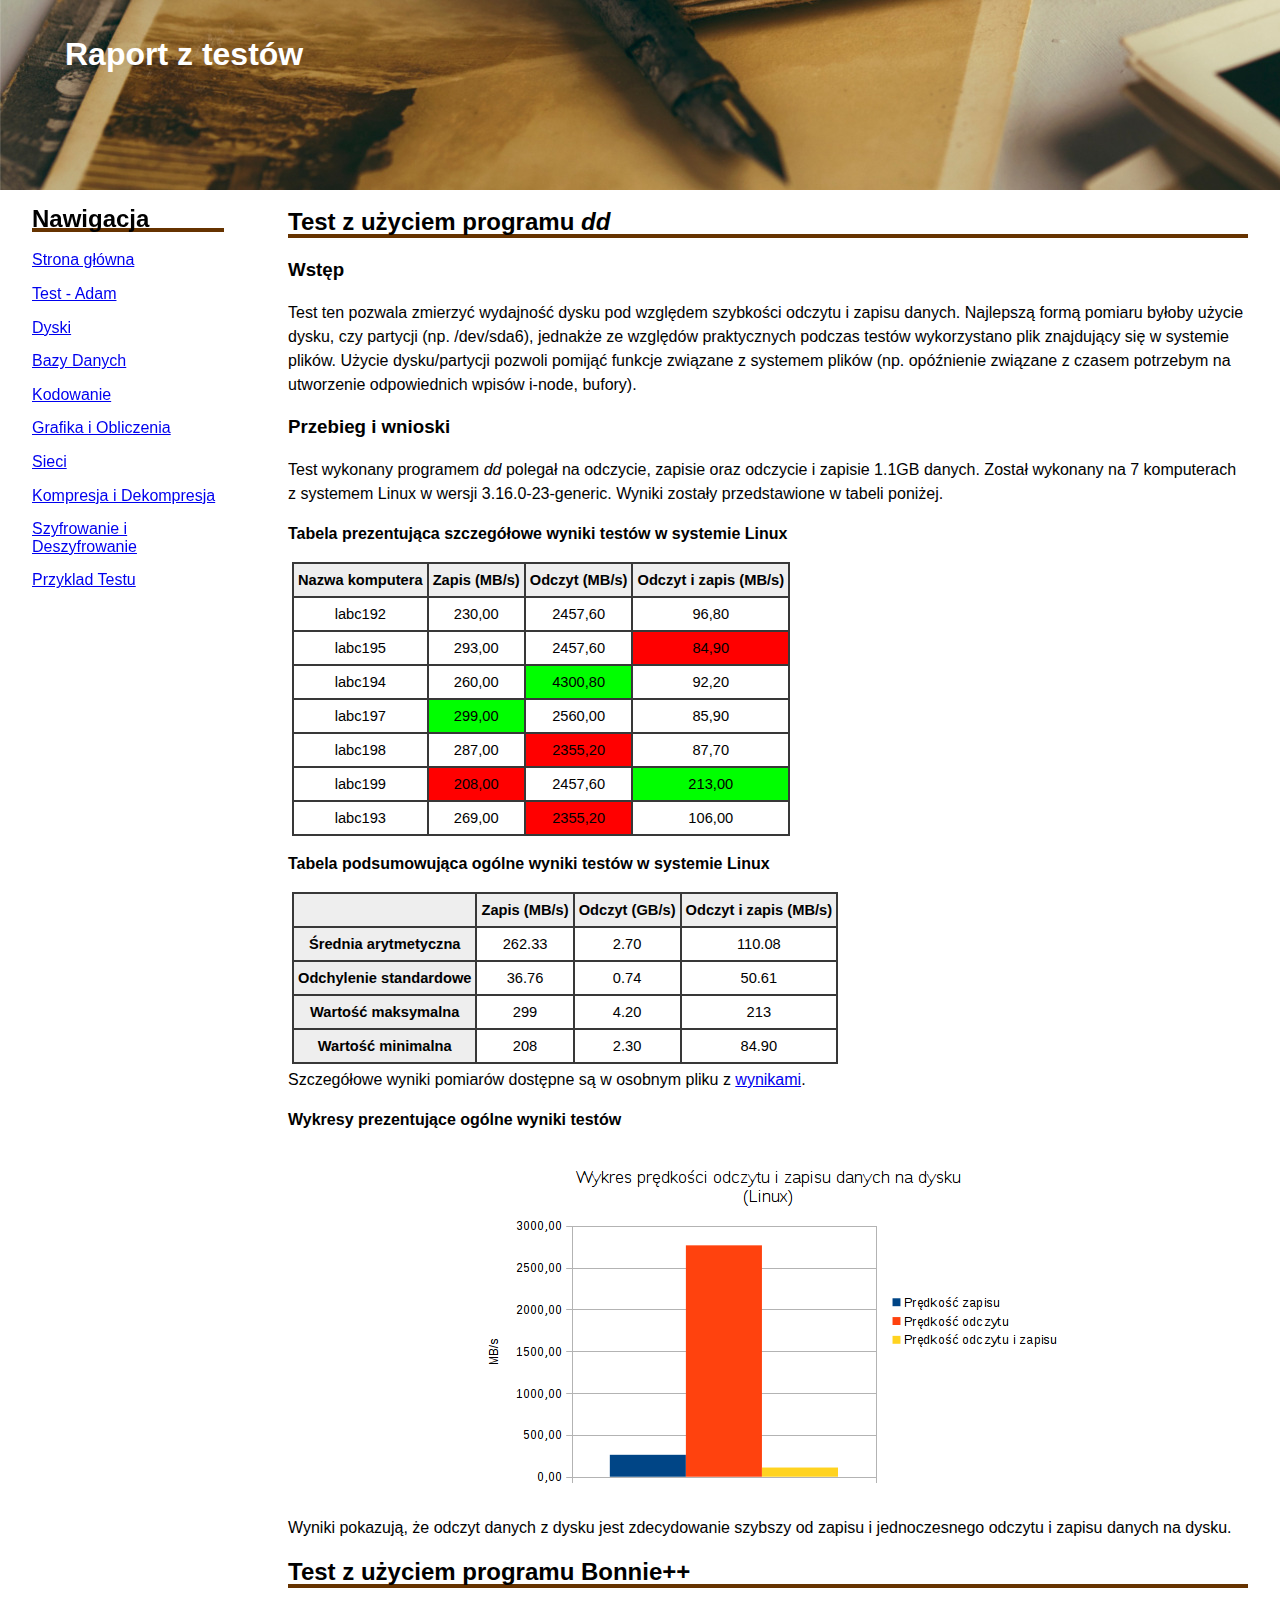
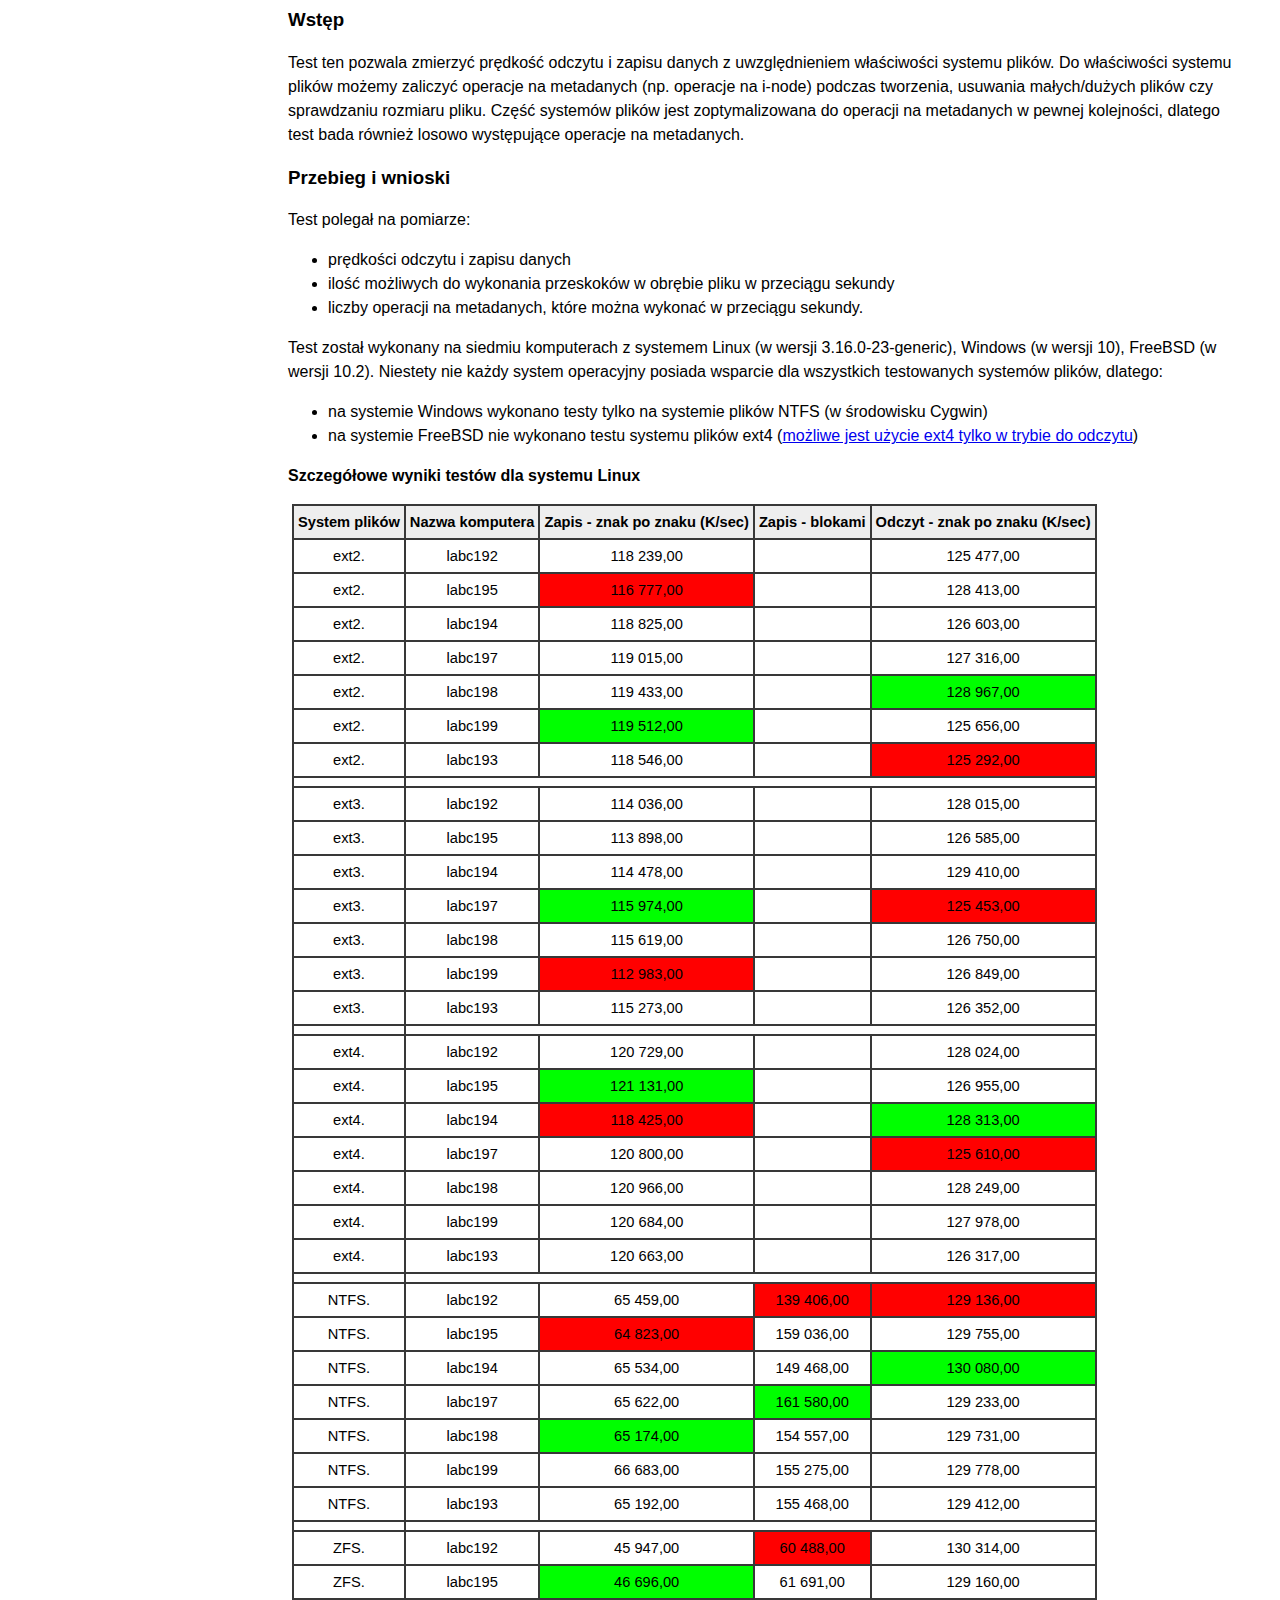
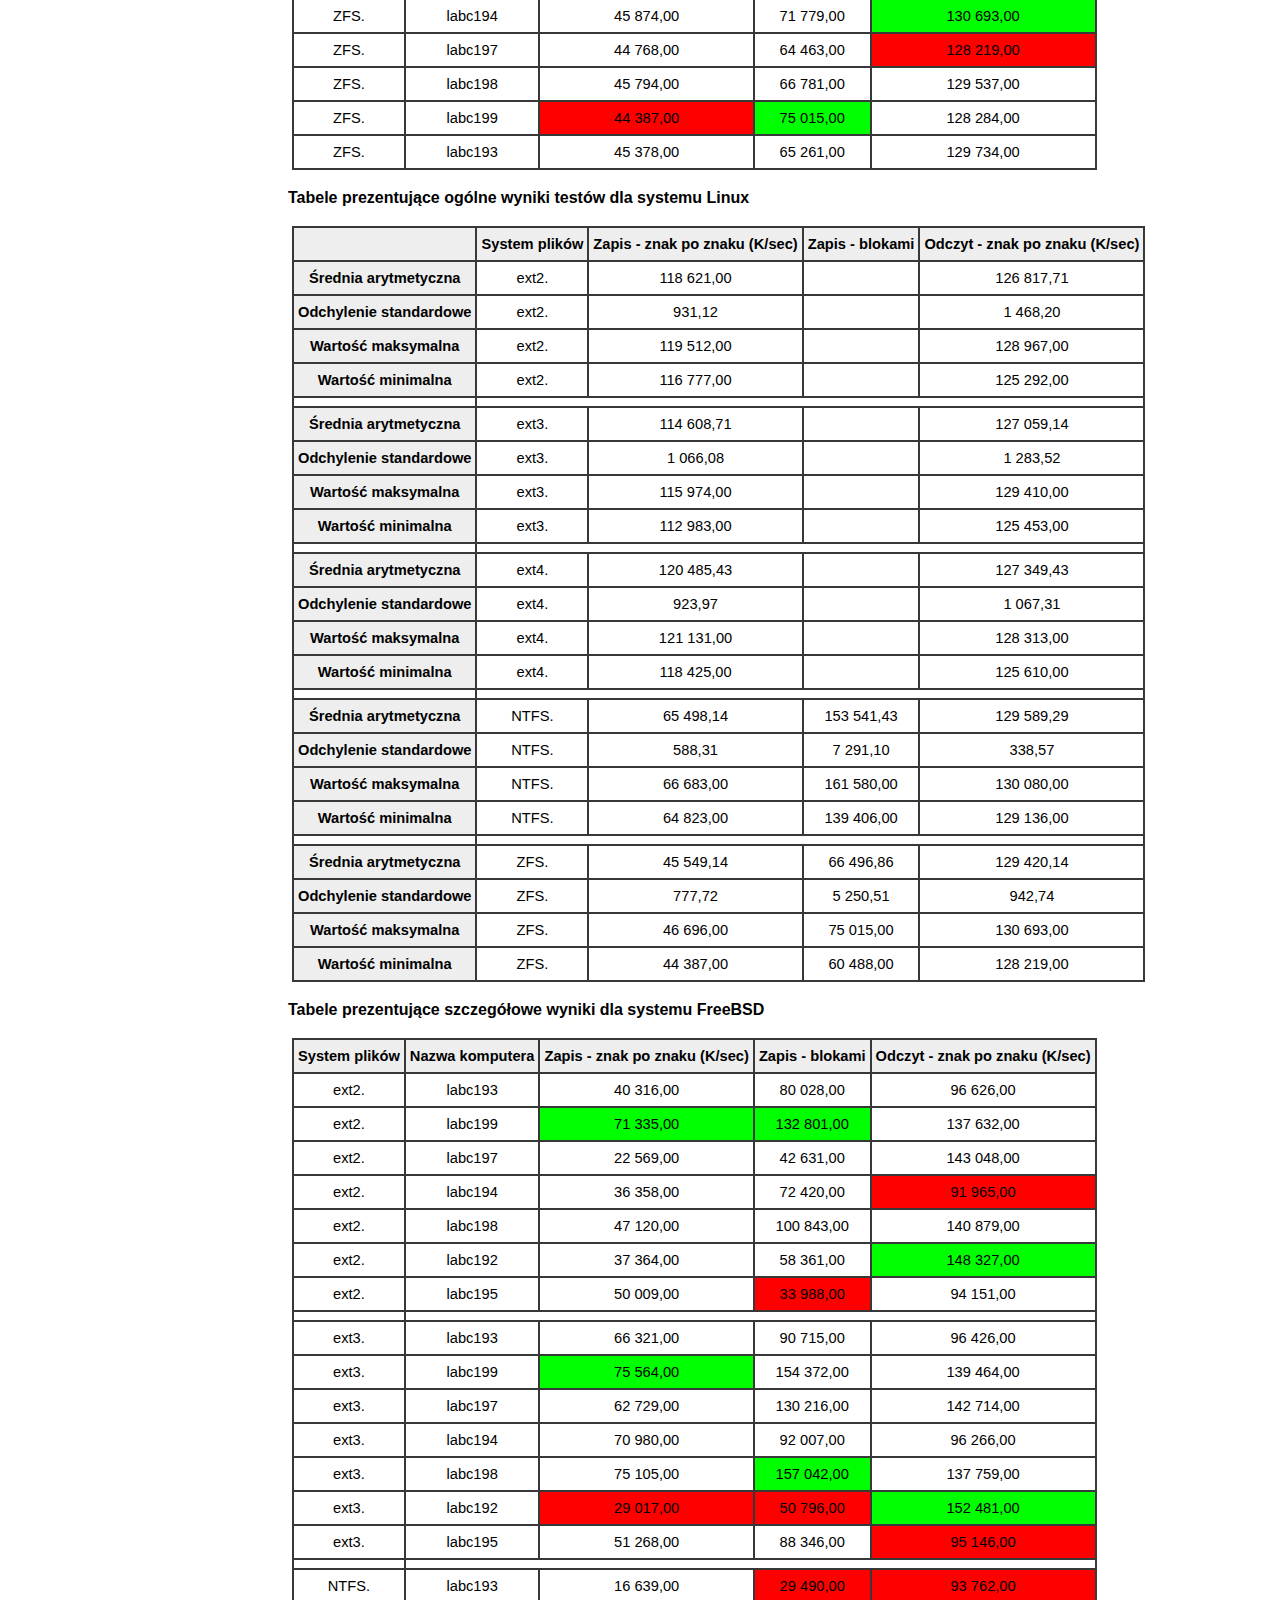
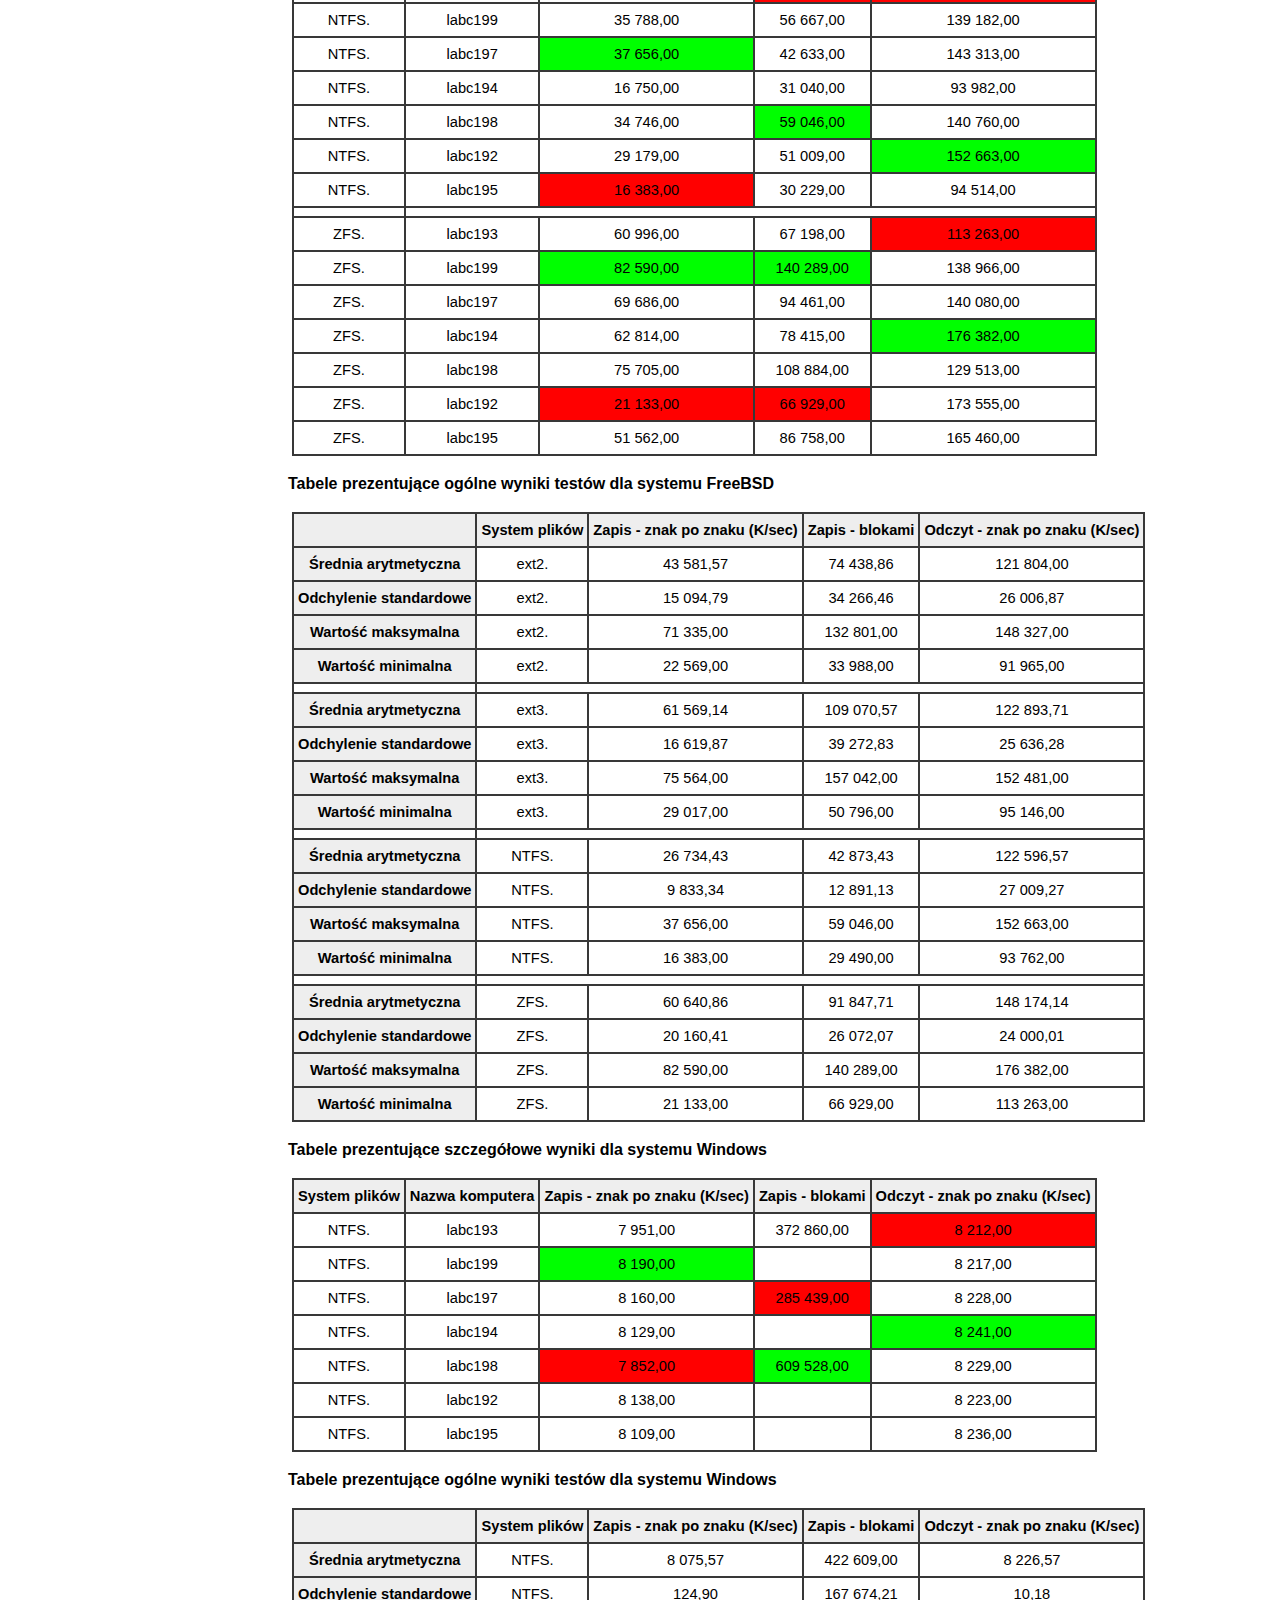
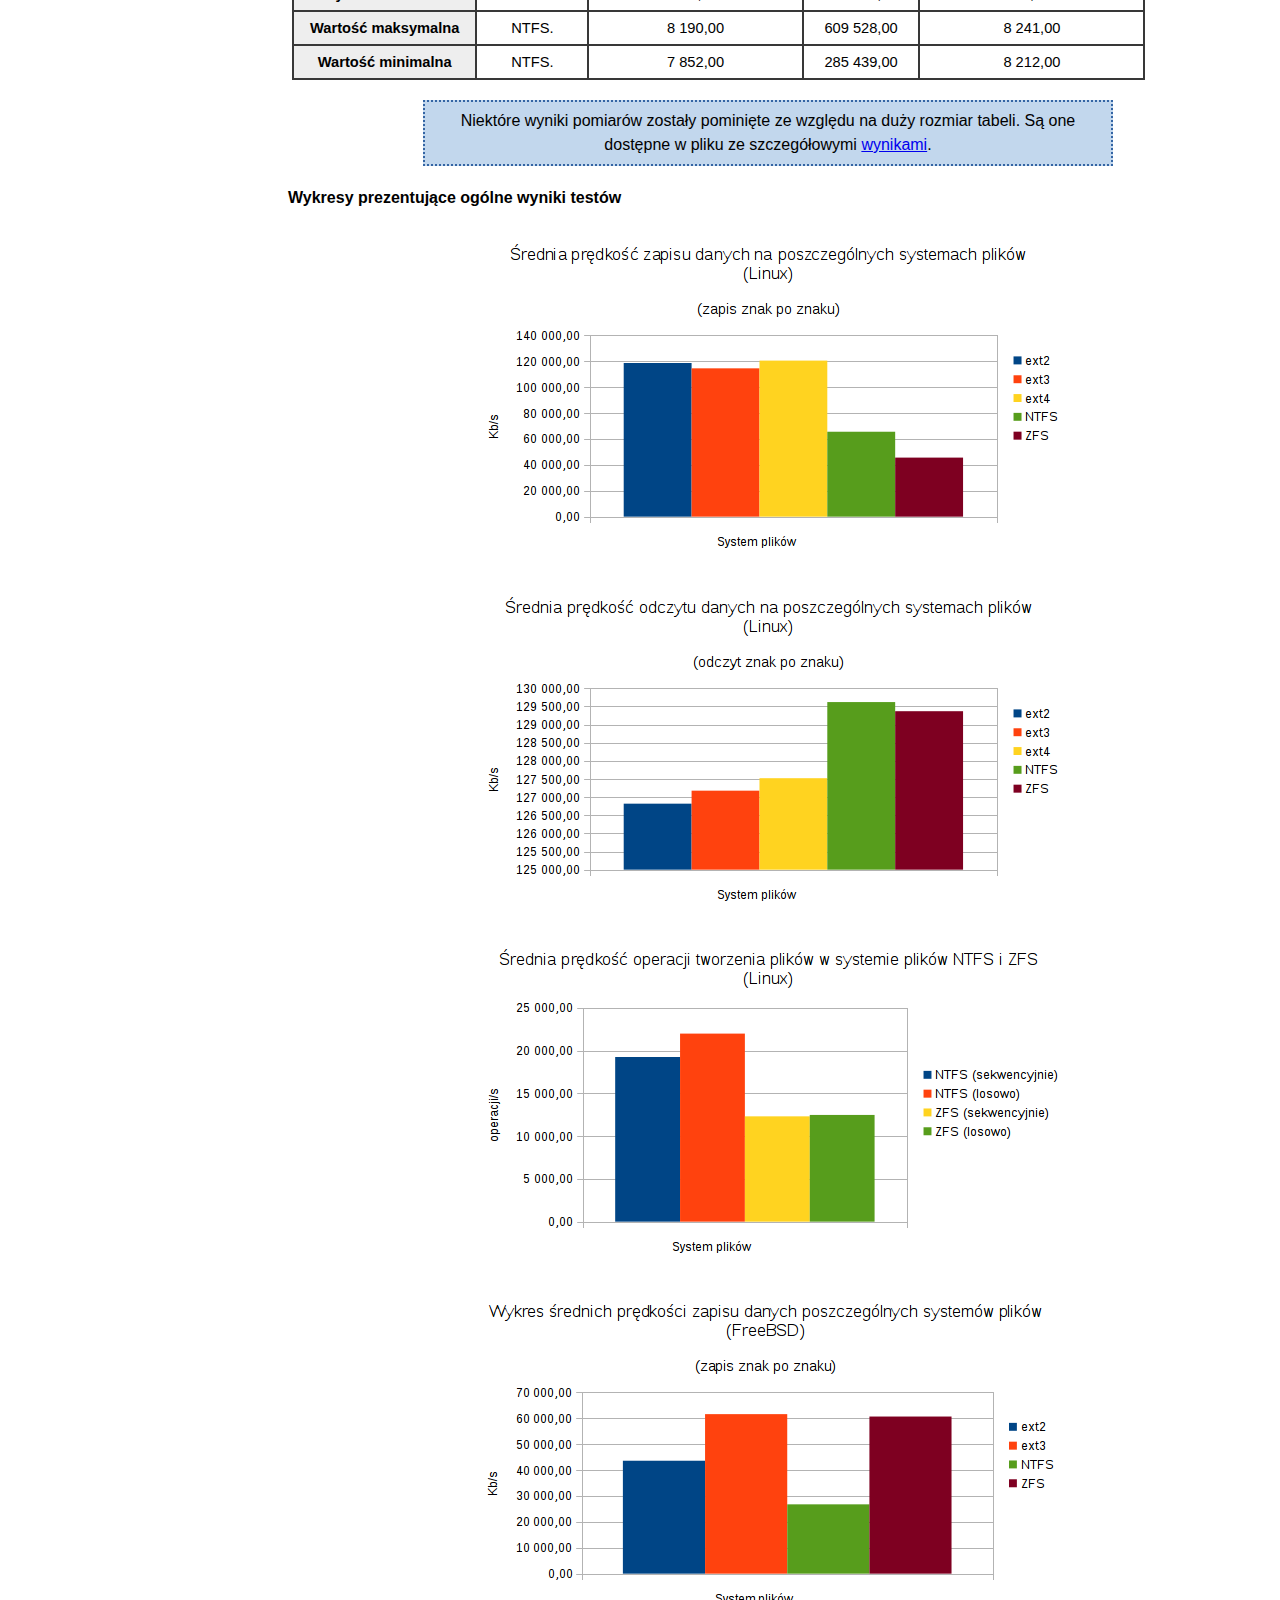
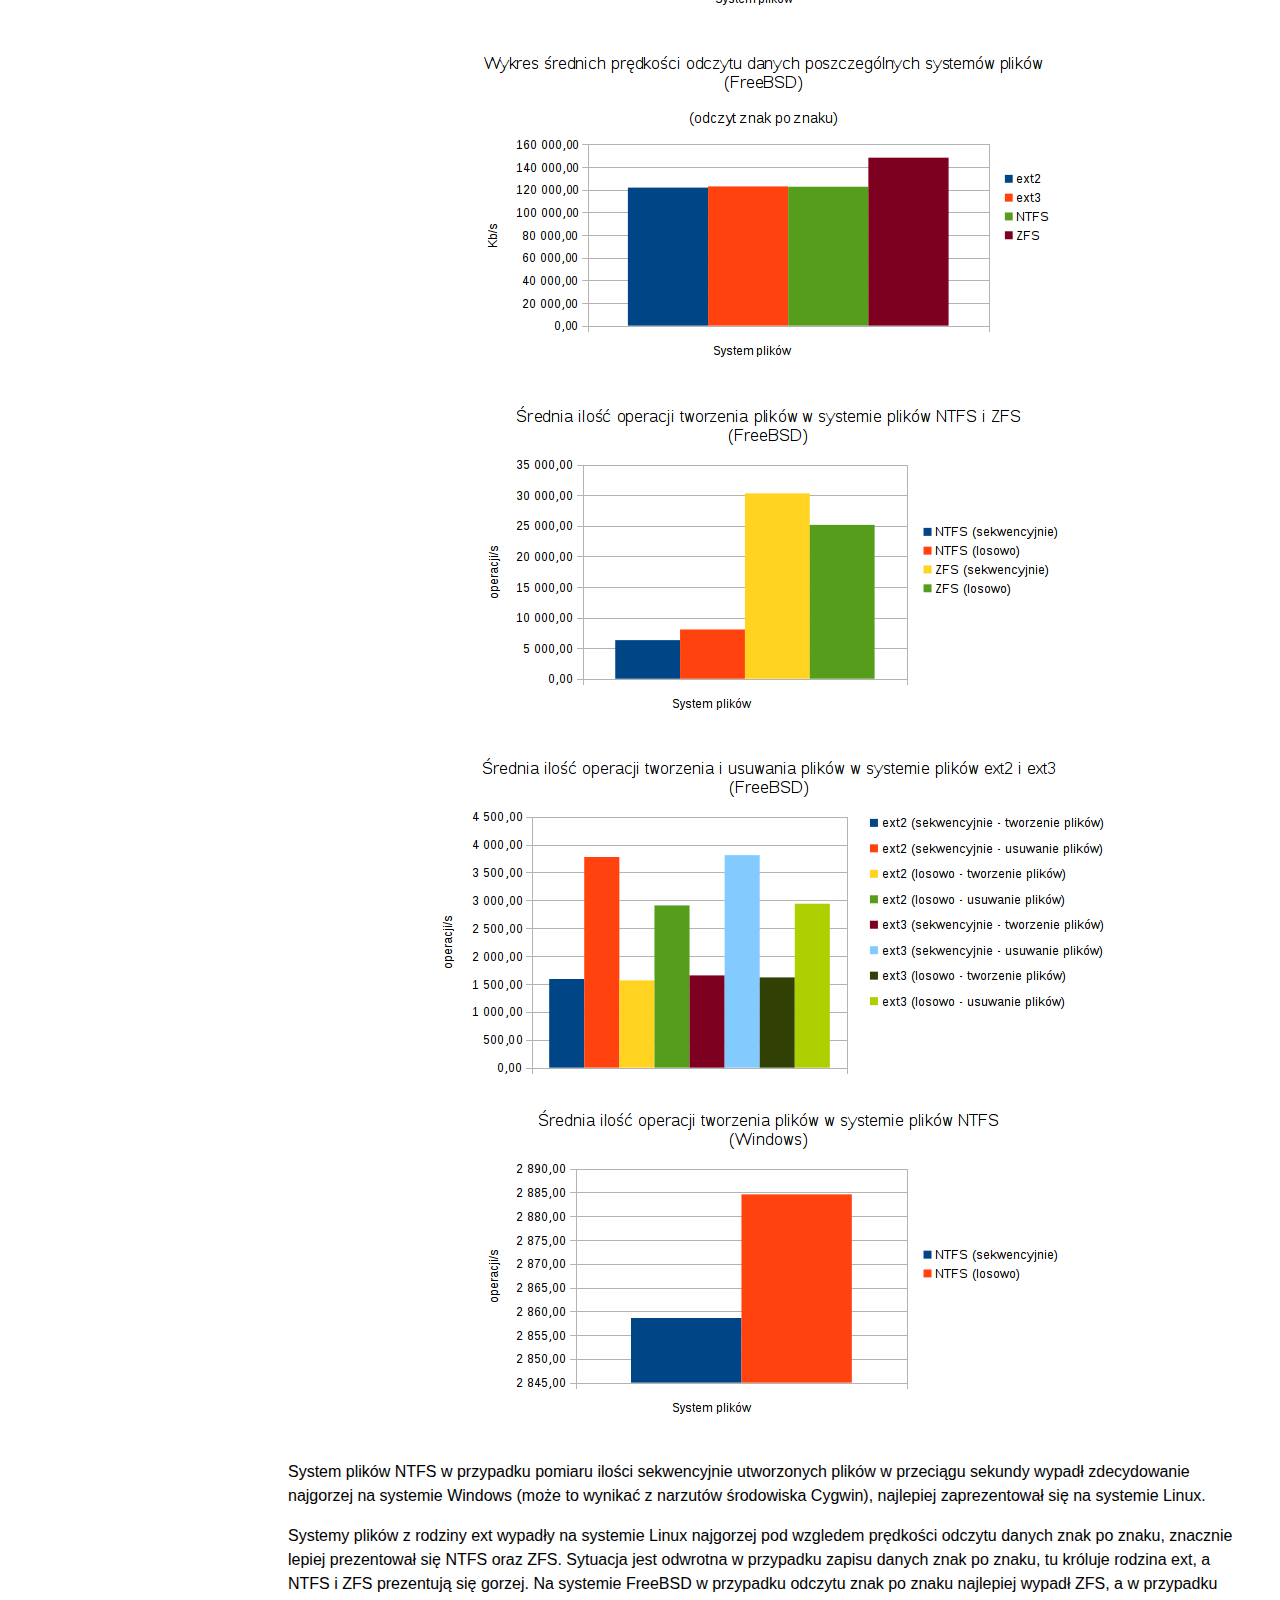
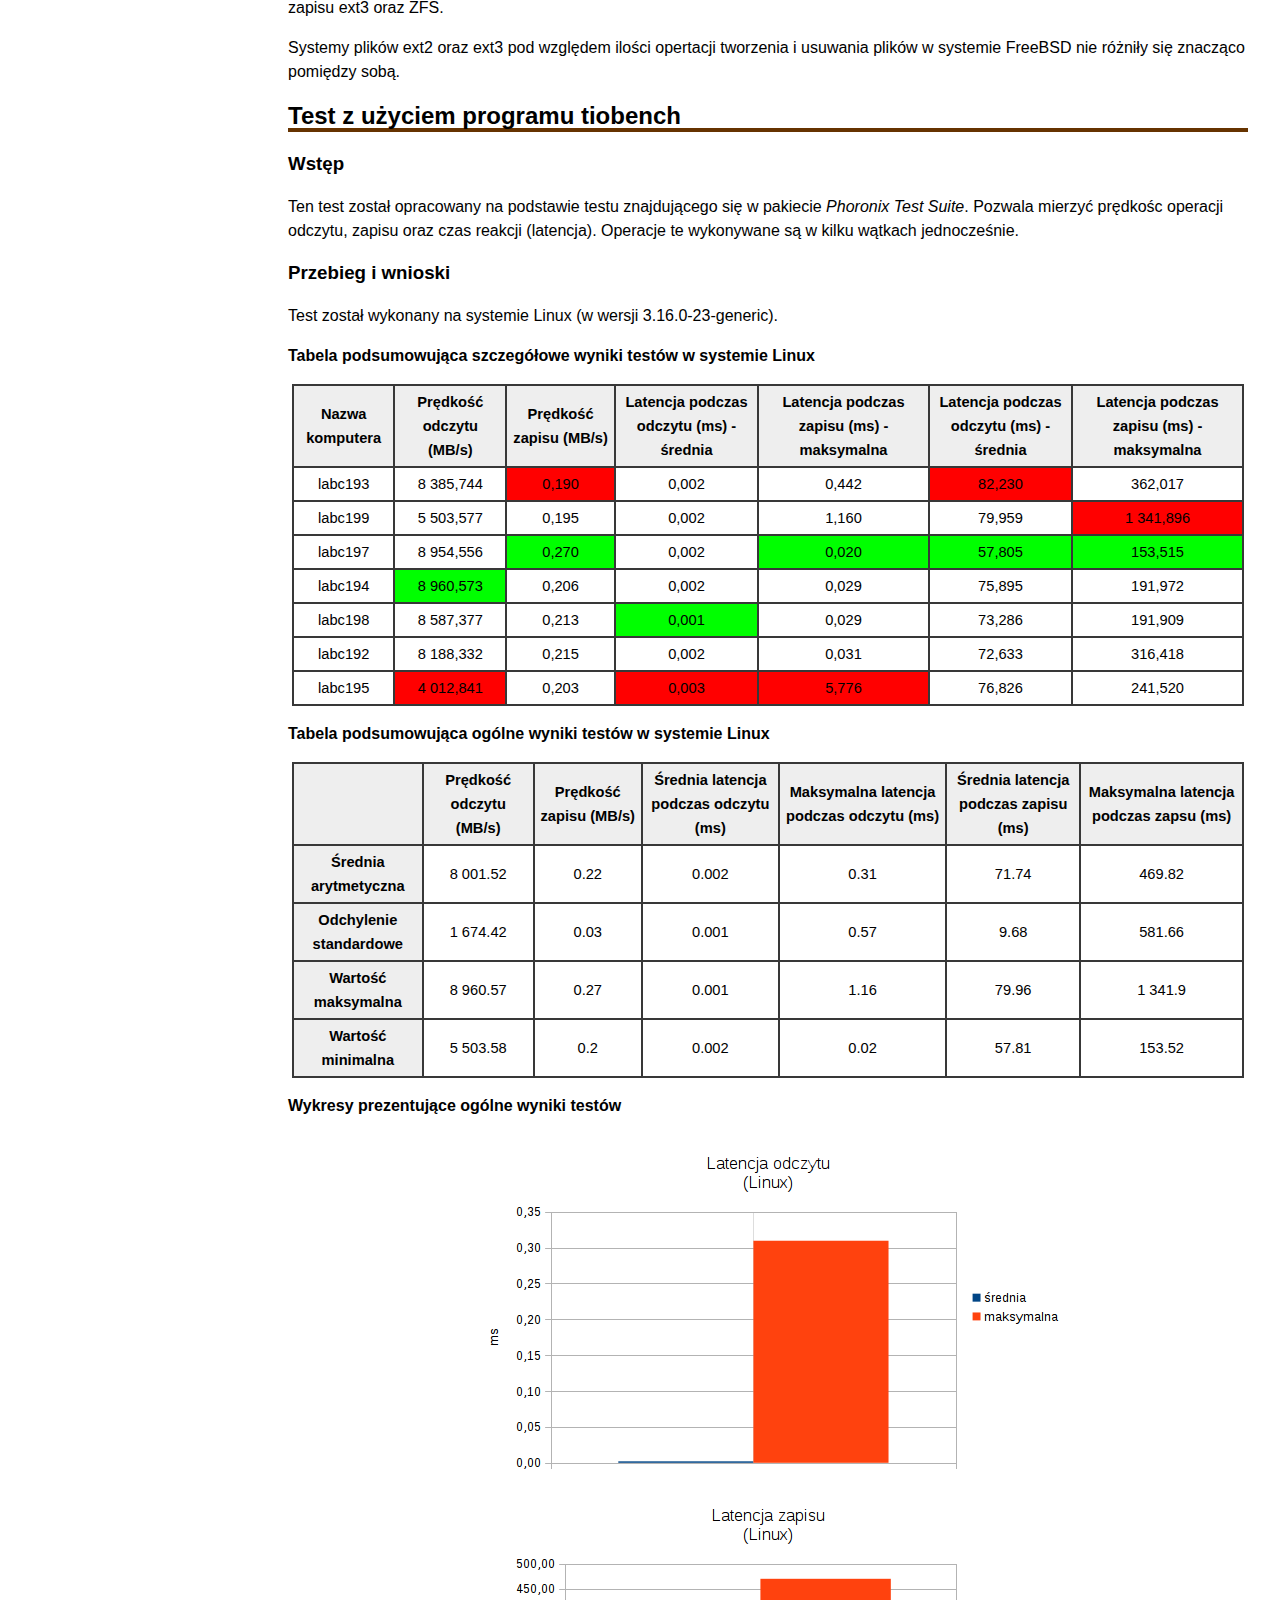
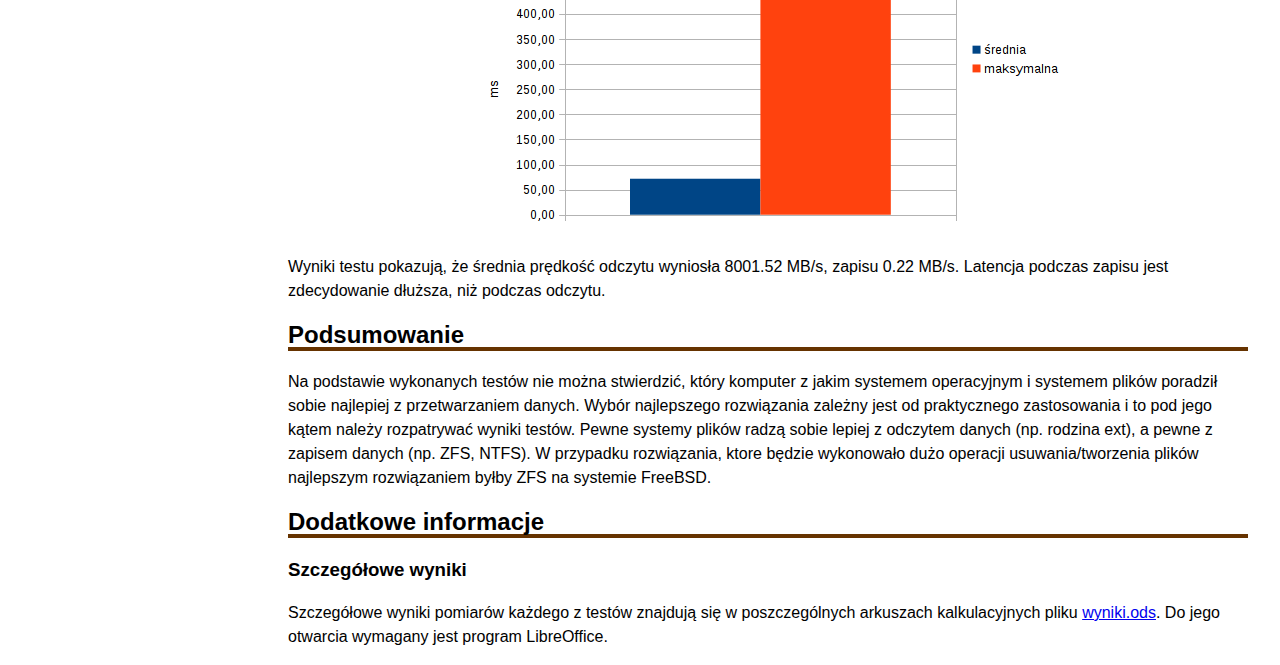
==== commit 43aee01e: "Poprawia oznaczenie latencji jako najlepszej i najgorszej" ====
--- a/adam.html
+++ b/adam.html
@@ -459,7 +459,7 @@
 		<td class="worst">0,190</td>
 		<td>0,002</td>
 		<td>0,442</td>
-		<td class="best">82,230</td>
+		<td class="worst">82,230</td>
 		<td>362,017</td>
 		
 	      </tr>
@@ -471,7 +471,7 @@
 		<td>0,002</td>
 		<td>1,160</td>
 		<td>79,959</td>
-		<td class="best">1&nbsp;341,896</td>
+		<td class="worst">1&nbsp;341,896</td>
 		
 	      </tr>
 	      <tr>
@@ -480,9 +480,9 @@
 		<td>8&nbsp;954,556</td>
 		<td class="best">0,270</td>
 		<td>0,002</td>
-		<td class="worst">0,020</td>
-		<td class="worst">57,805</td>
-		<td class="worst">153,515</td>
+		<td class="best">0,020</td>
+		<td class="best">57,805</td>
+		<td class="best">153,515</td>
 		
 	      </tr>
 	      <tr>
@@ -501,7 +501,7 @@
 		<td>labc198</td>
 		<td>8&nbsp;587,377</td>
 		<td>0,213</td>
-		<td class="worst">0,001</td>
+		<td class="best">0,001</td>
 		<td>0,029</td>
 		<td>73,286</td>
 		<td>191,909</td>
@@ -523,8 +523,8 @@
 		<td>labc195</td>
 		<td class="worst">4&nbsp;012,841</td>
 		<td>0,203</td>
-		<td class="best">0,003</td>
-		<td class="best">5,776</td>
+		<td class="worst">0,003</td>
+		<td class="worst">5,776</td>
 		<td>76,826</td>
 		<td>241,520</td>
 		
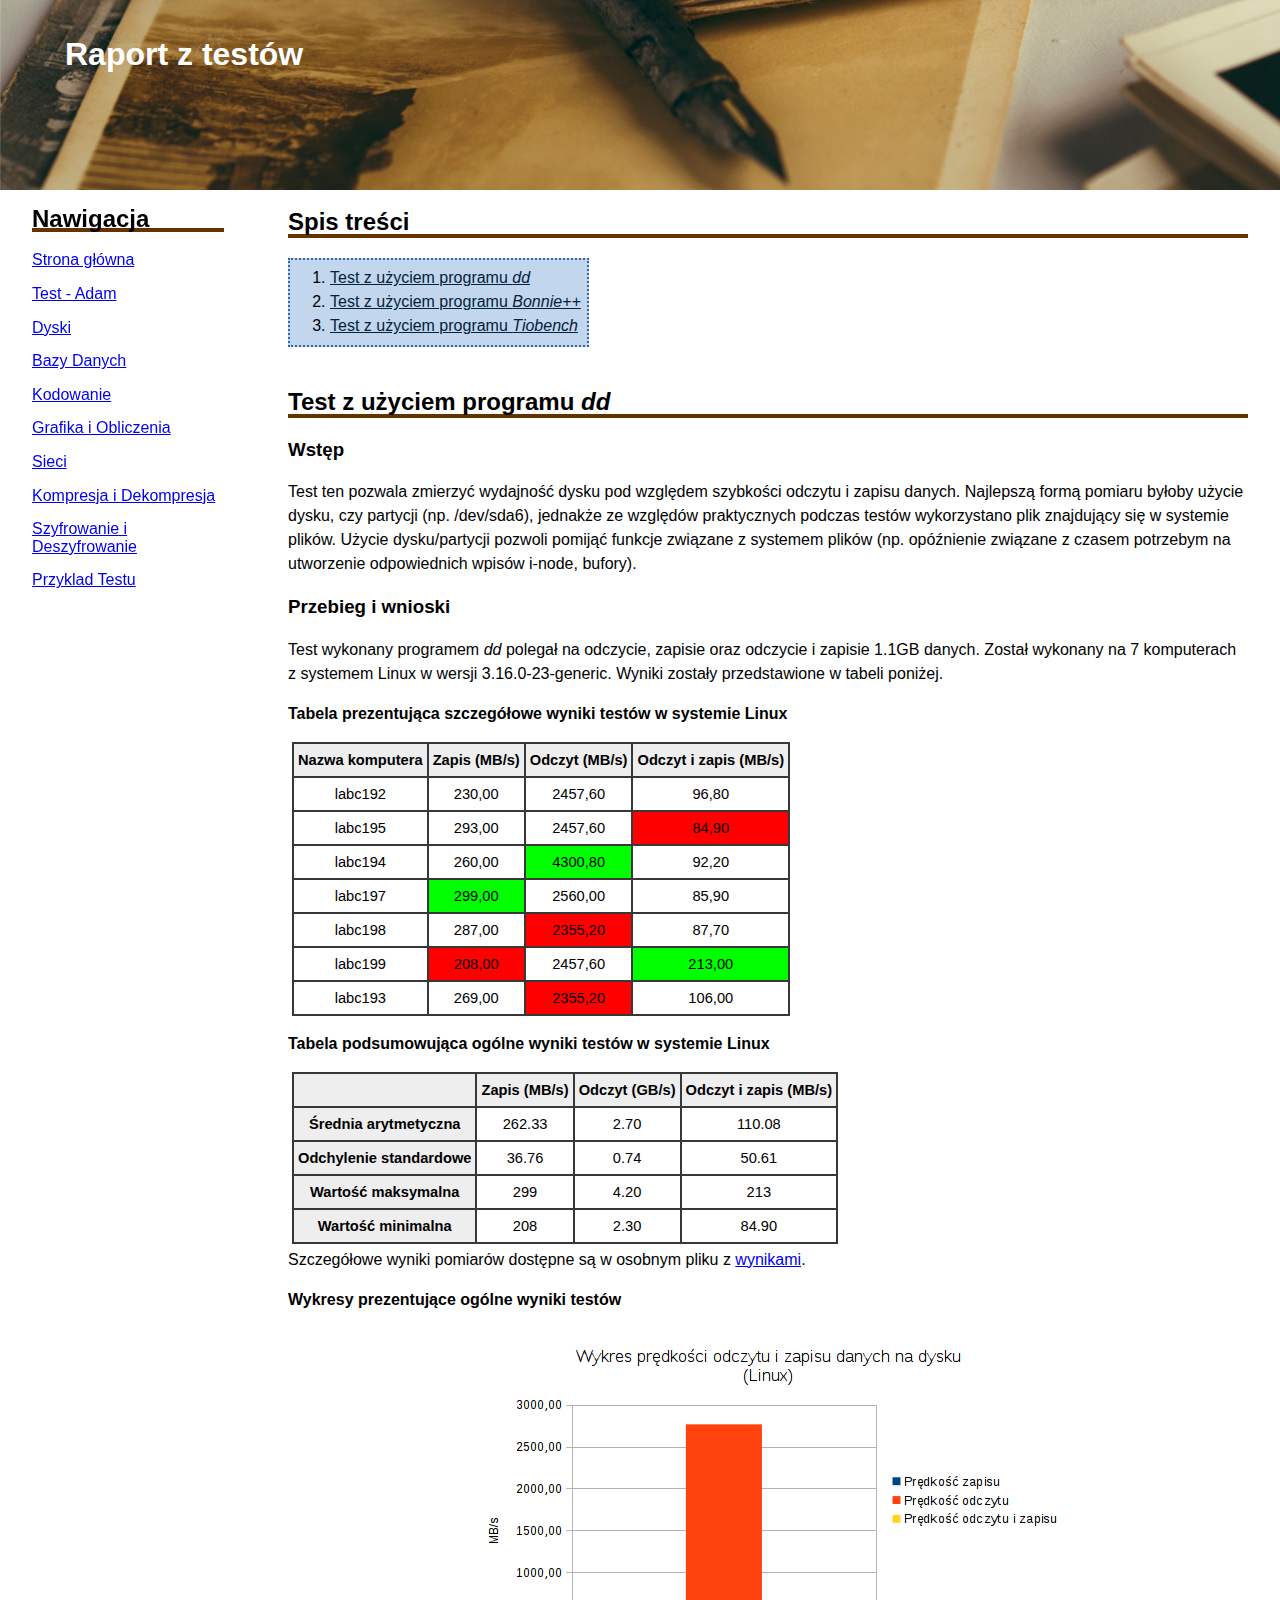
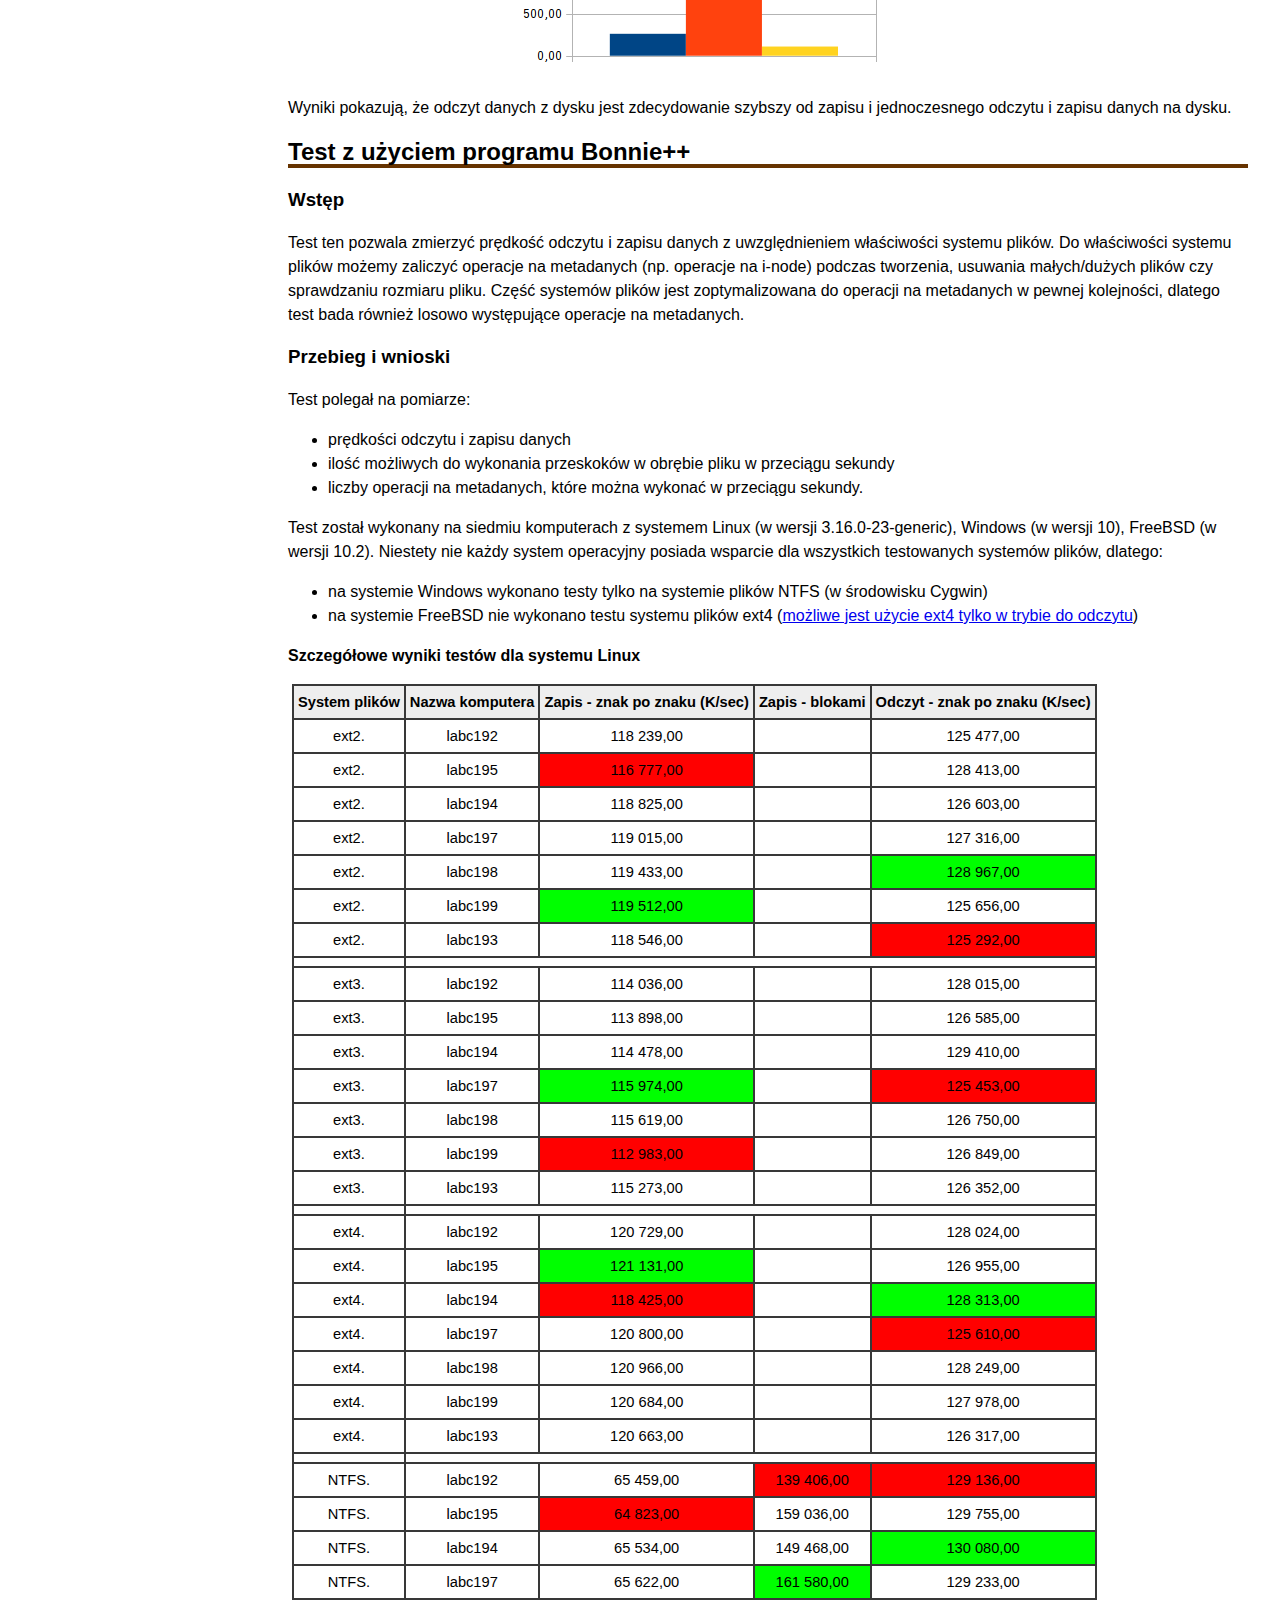
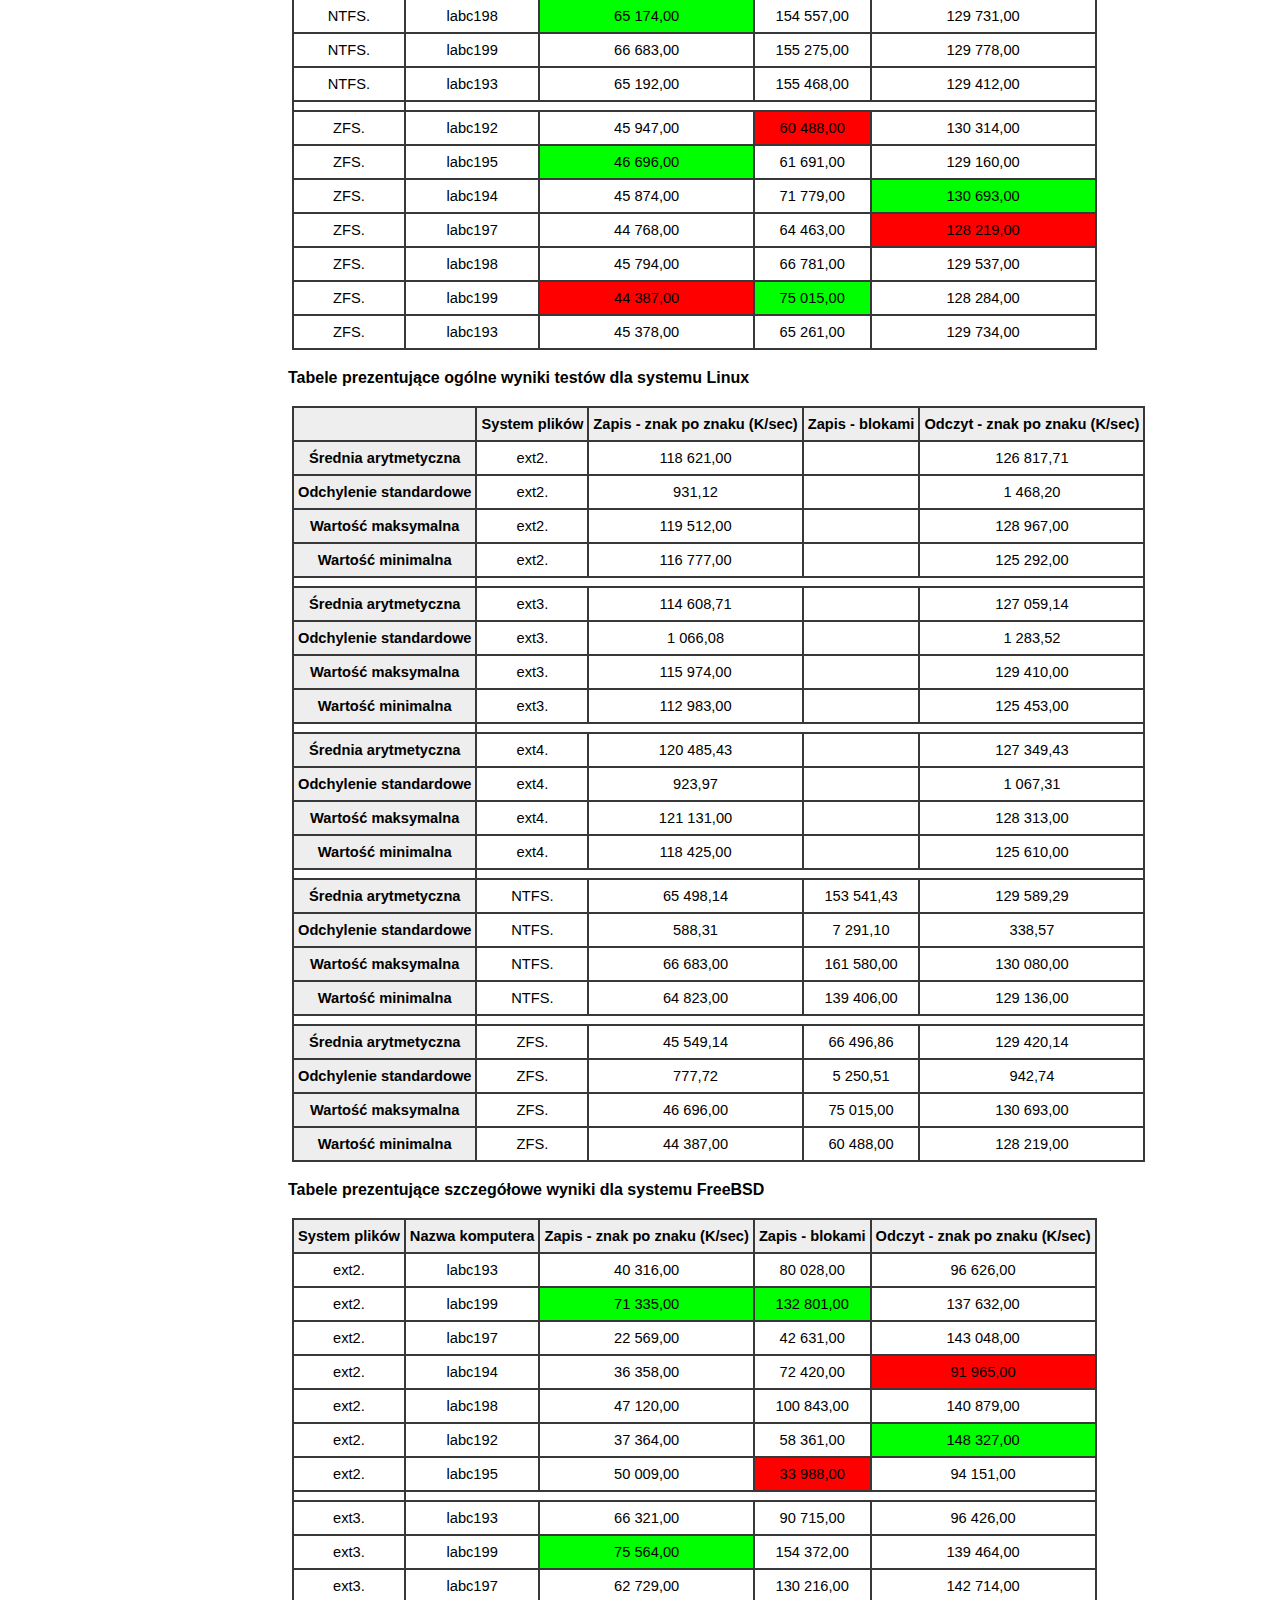
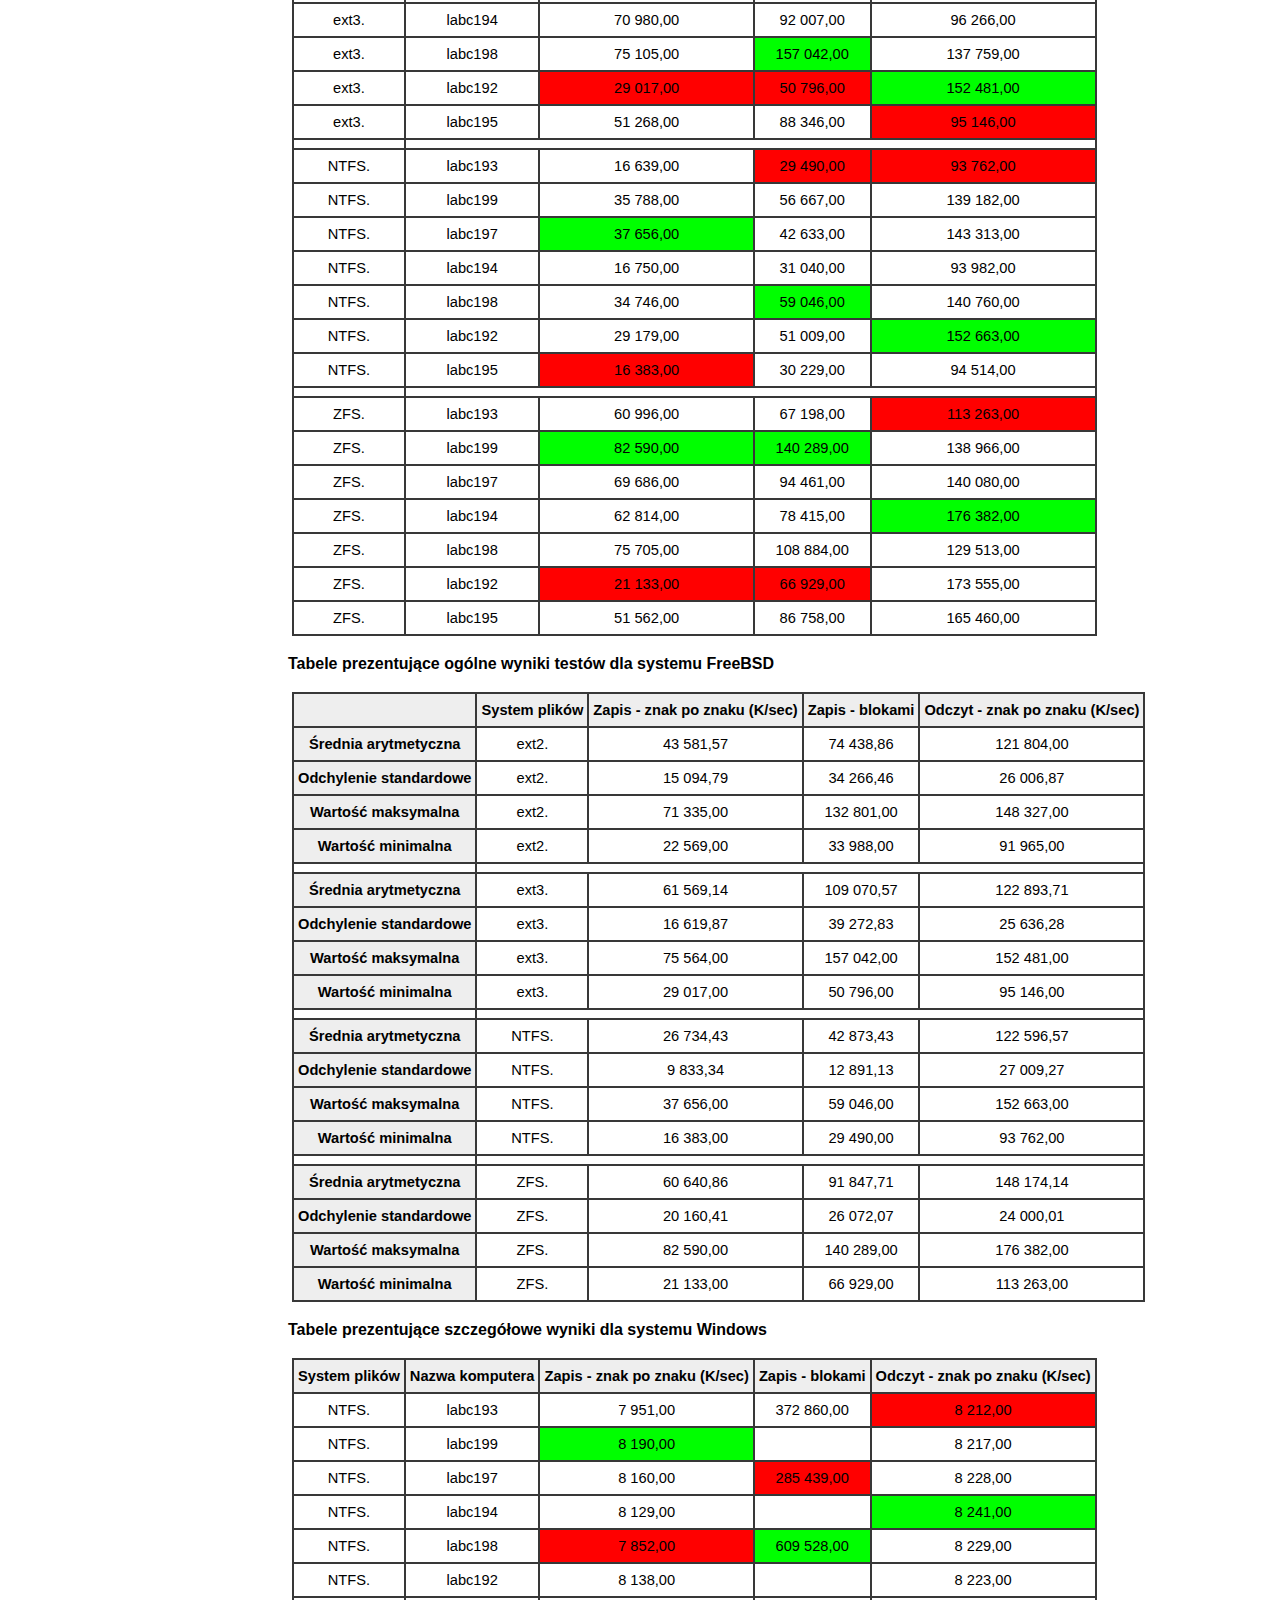
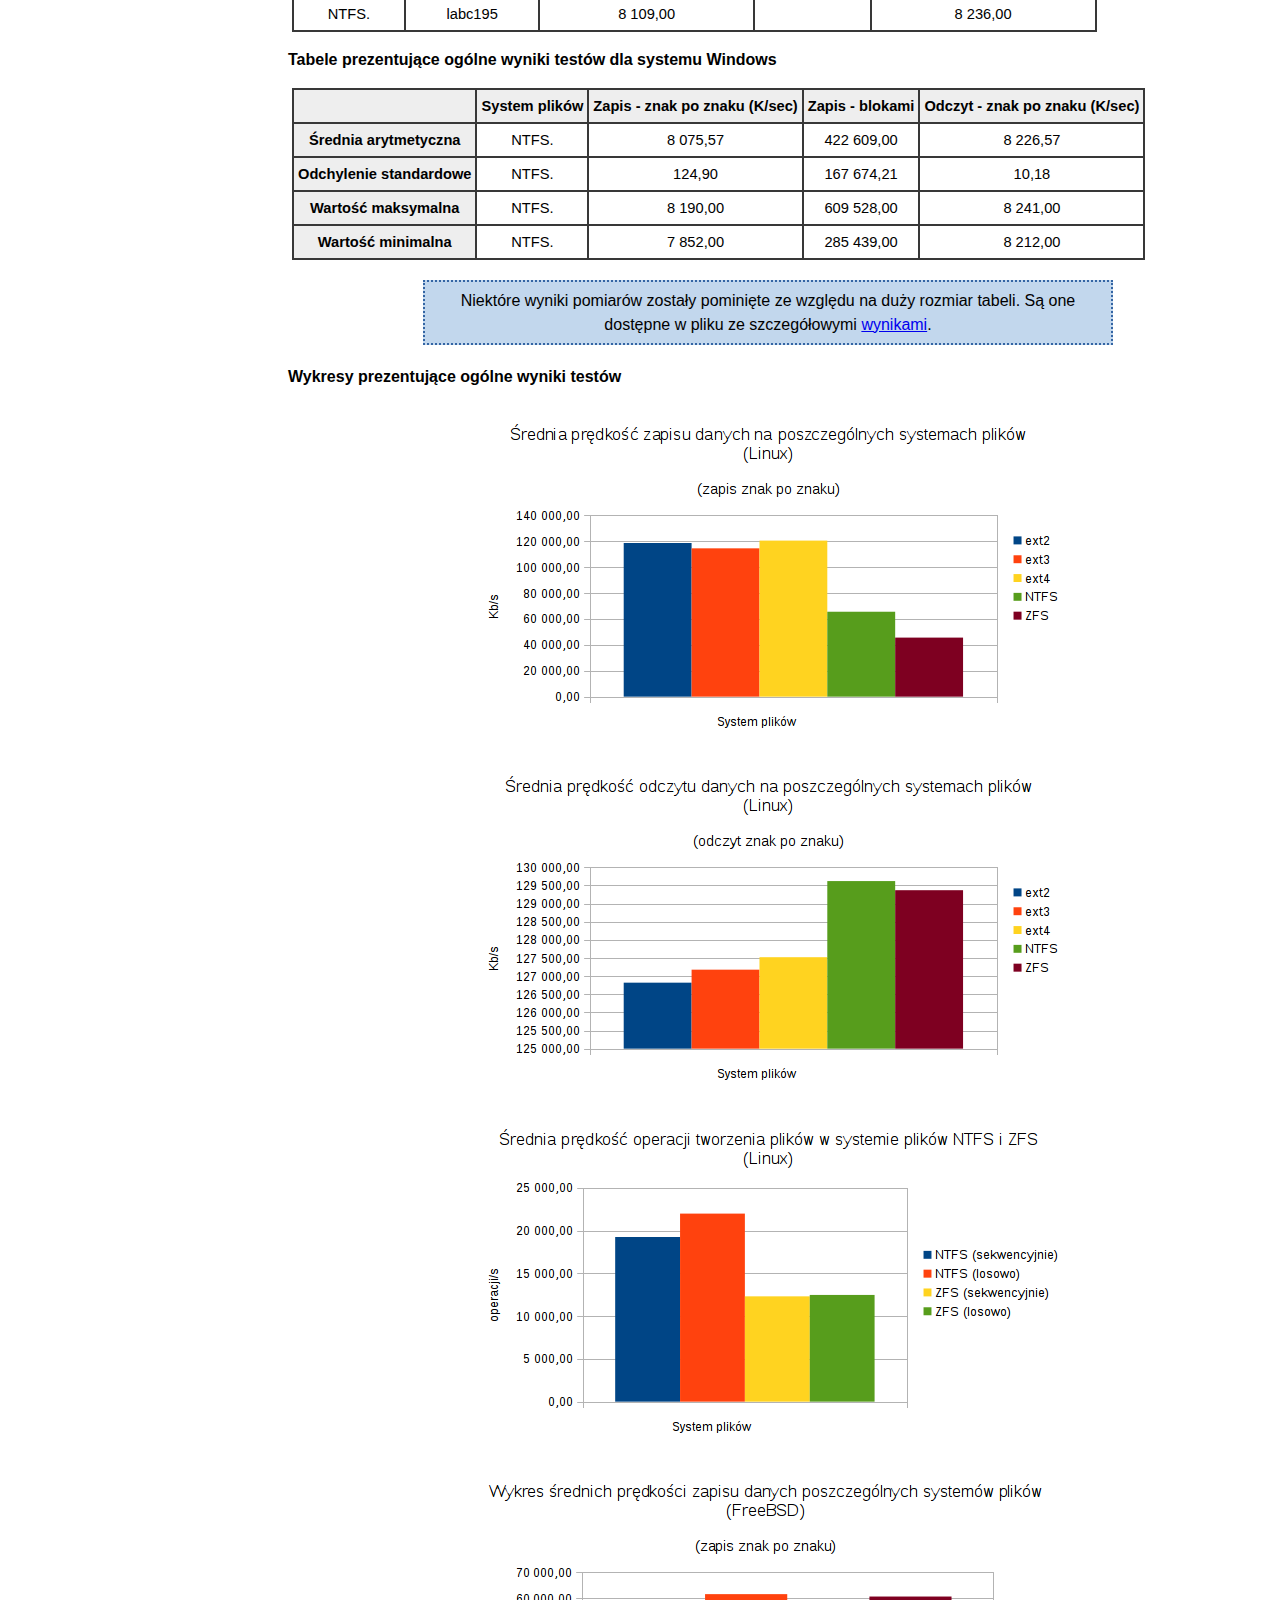
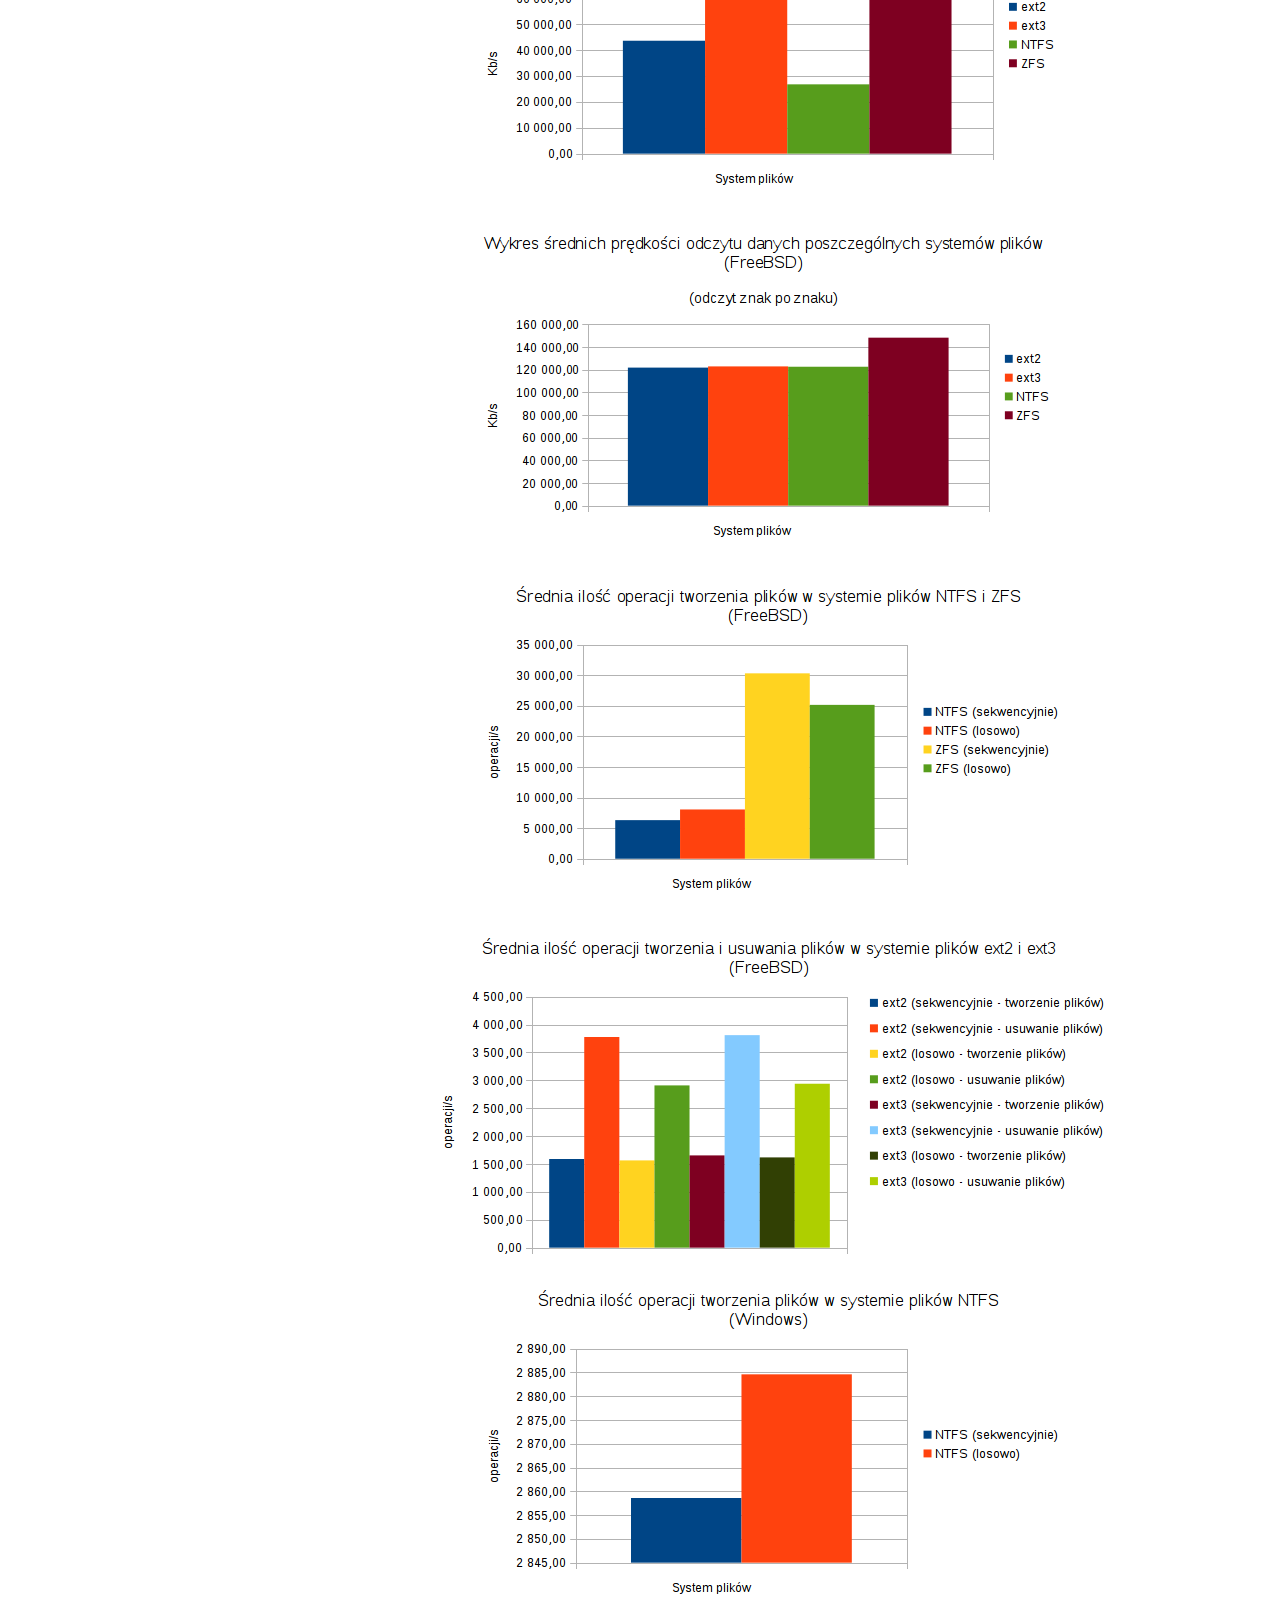
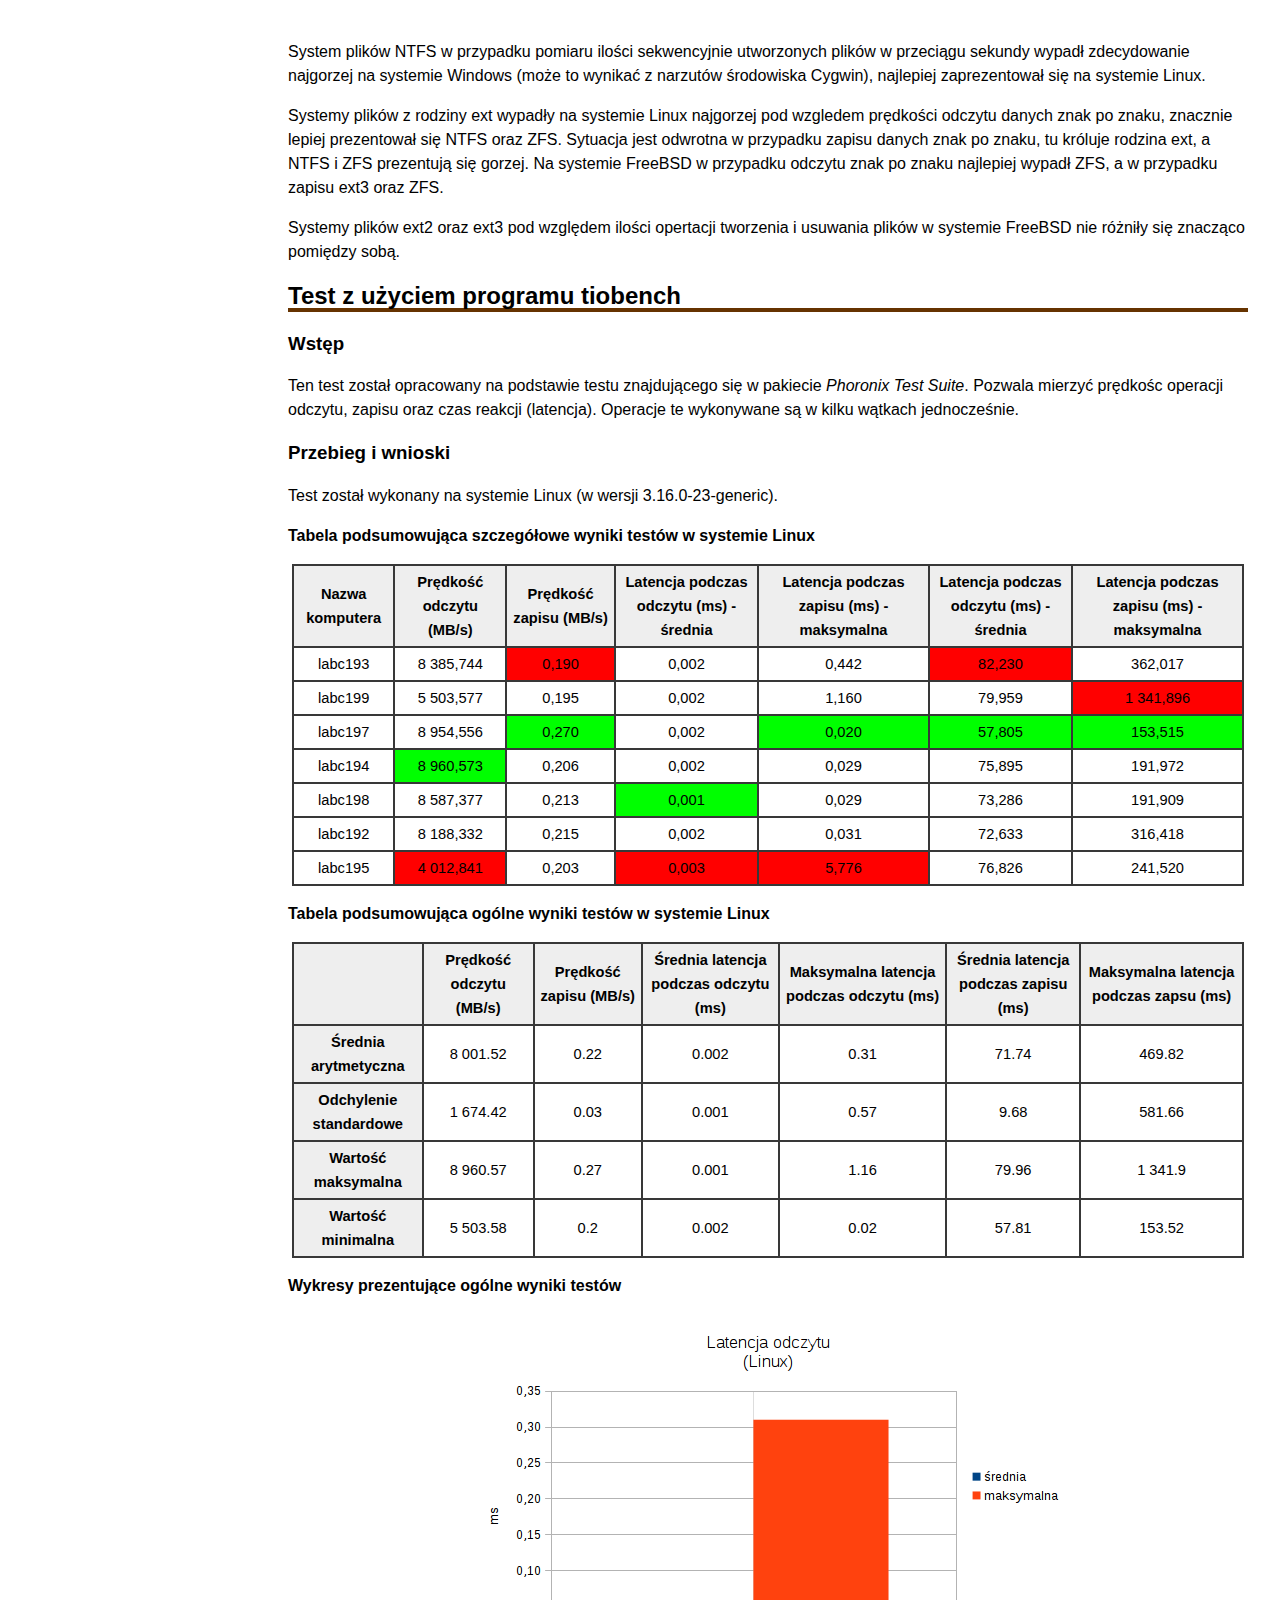
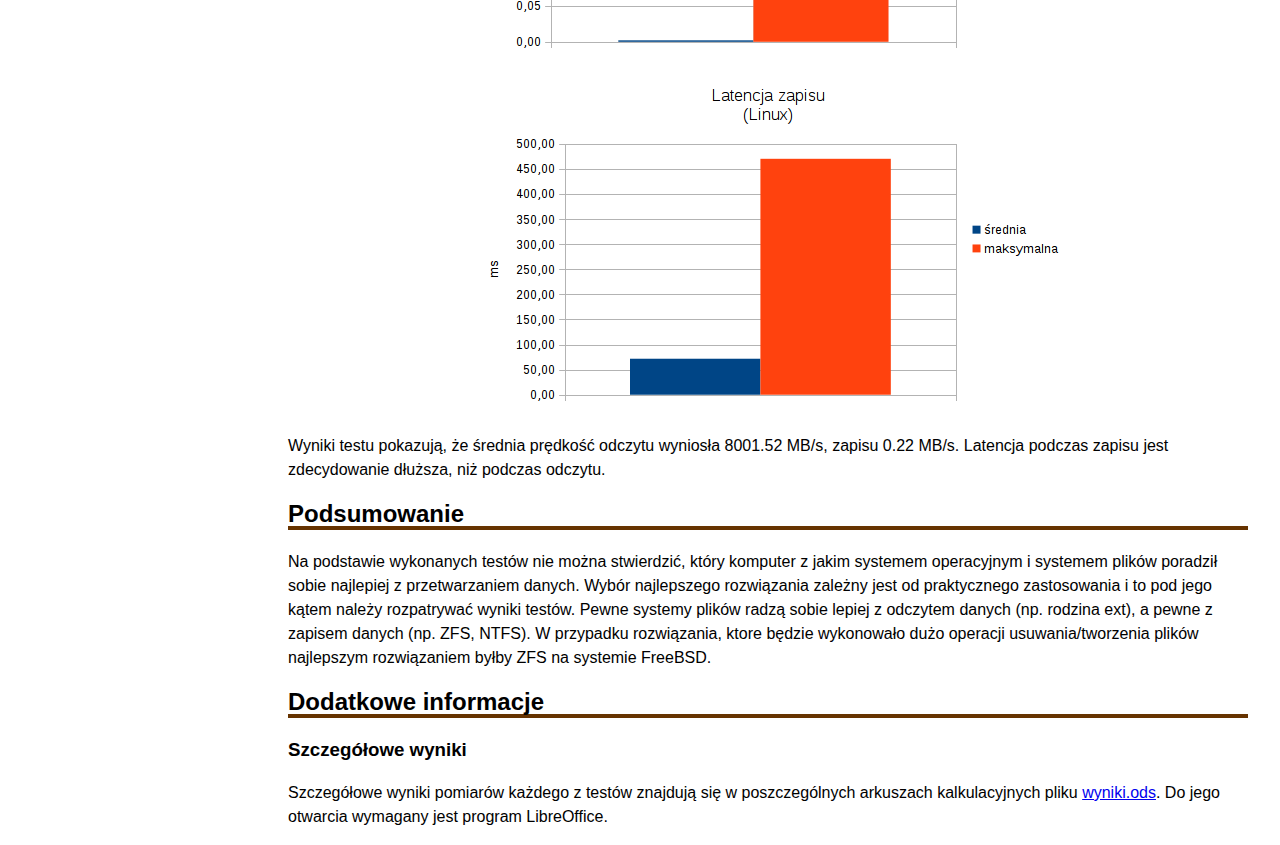
==== commit 35b129e2: "Dodaje spis tresci" ====
--- a/adam.html
+++ b/adam.html
@@ -31,7 +31,22 @@
     </div>
 
     <div id="main">
-      <div>
+      <div class="ac_spis_tresci">
+	<h2>Spis treści</h2>
+	<ol>
+	  <li>
+	    <a href="#dd">Test z użyciem programu <i>dd</i></a>
+	  </li>
+	  <li>
+	    <a href="#bonnie">Test z użyciem programu <i>Bonnie++</i></a>
+	  </li>
+	  <li>
+	    <a href="#tiobench">Test z użyciem programu <i>Tiobench</i></a>
+	  </li>
+	</ol>
+      </div>
+      
+      <div id="dd">
         <h2>Test z użyciem programu <i>dd</i></h2>
         <div>
           <h3>Wstęp</h3>
@@ -141,9 +156,8 @@
           </p>
         </div>
 
-
-        <h2>Test z użyciem programu Bonnie++</h2>
-        <div>
+        <div id="bonnie">
+          <h2>Test z użyciem programu Bonnie++</h2>
           <h3>Wstęp</h3>
           <p>
             Test ten pozwala zmierzyć prędkość odczytu i zapisu danych z uwzględnieniem właściwości systemu plików. Do właściwości systemu plików możemy zaliczyć operacje na metadanych (np. operacje na i-node) podczas tworzenia, usuwania małych/dużych plików czy sprawdzaniu rozmiaru pliku. Część systemów plików jest zoptymalizowana do operacji na metadanych w pewnej kolejności, dlatego test bada również losowo występujące operacje na metadanych.
@@ -423,8 +437,9 @@
           <p>
             Systemy plików ext2 oraz ext3 pod względem ilości opertacji tworzenia i usuwania plików w systemie FreeBSD nie różniły się znacząco pomiędzy sobą.
           </p>
-
-
+	</div>
+
+	<div id="tiobench">
           <h2>Test z użyciem programu tiobench</h2>
           <h3>Wstęp</h3>
           <p>
--- a/res/adam/style.css
+++ b/res/adam/style.css
@@ -11,3 +11,23 @@
     width: 70%;
 }
 
+.ac_spis_tresci {
+    padding-bottom: 5pt;
+}
+
+.ac_spis_tresci ol {
+    width: fit-content;
+    border: 2px dotted #3465A4;
+    background-color: #C2D7ED;
+    padding: 5pt;
+    padding-left: 30pt;
+}
+
+.ac_spis_tresci ol li a:visited,
+.ac_spis_tresci ol li a:link {
+    color: #03223c;
+}
+
+.ac_spis_tresci ol li ol {
+    border: none;
+}
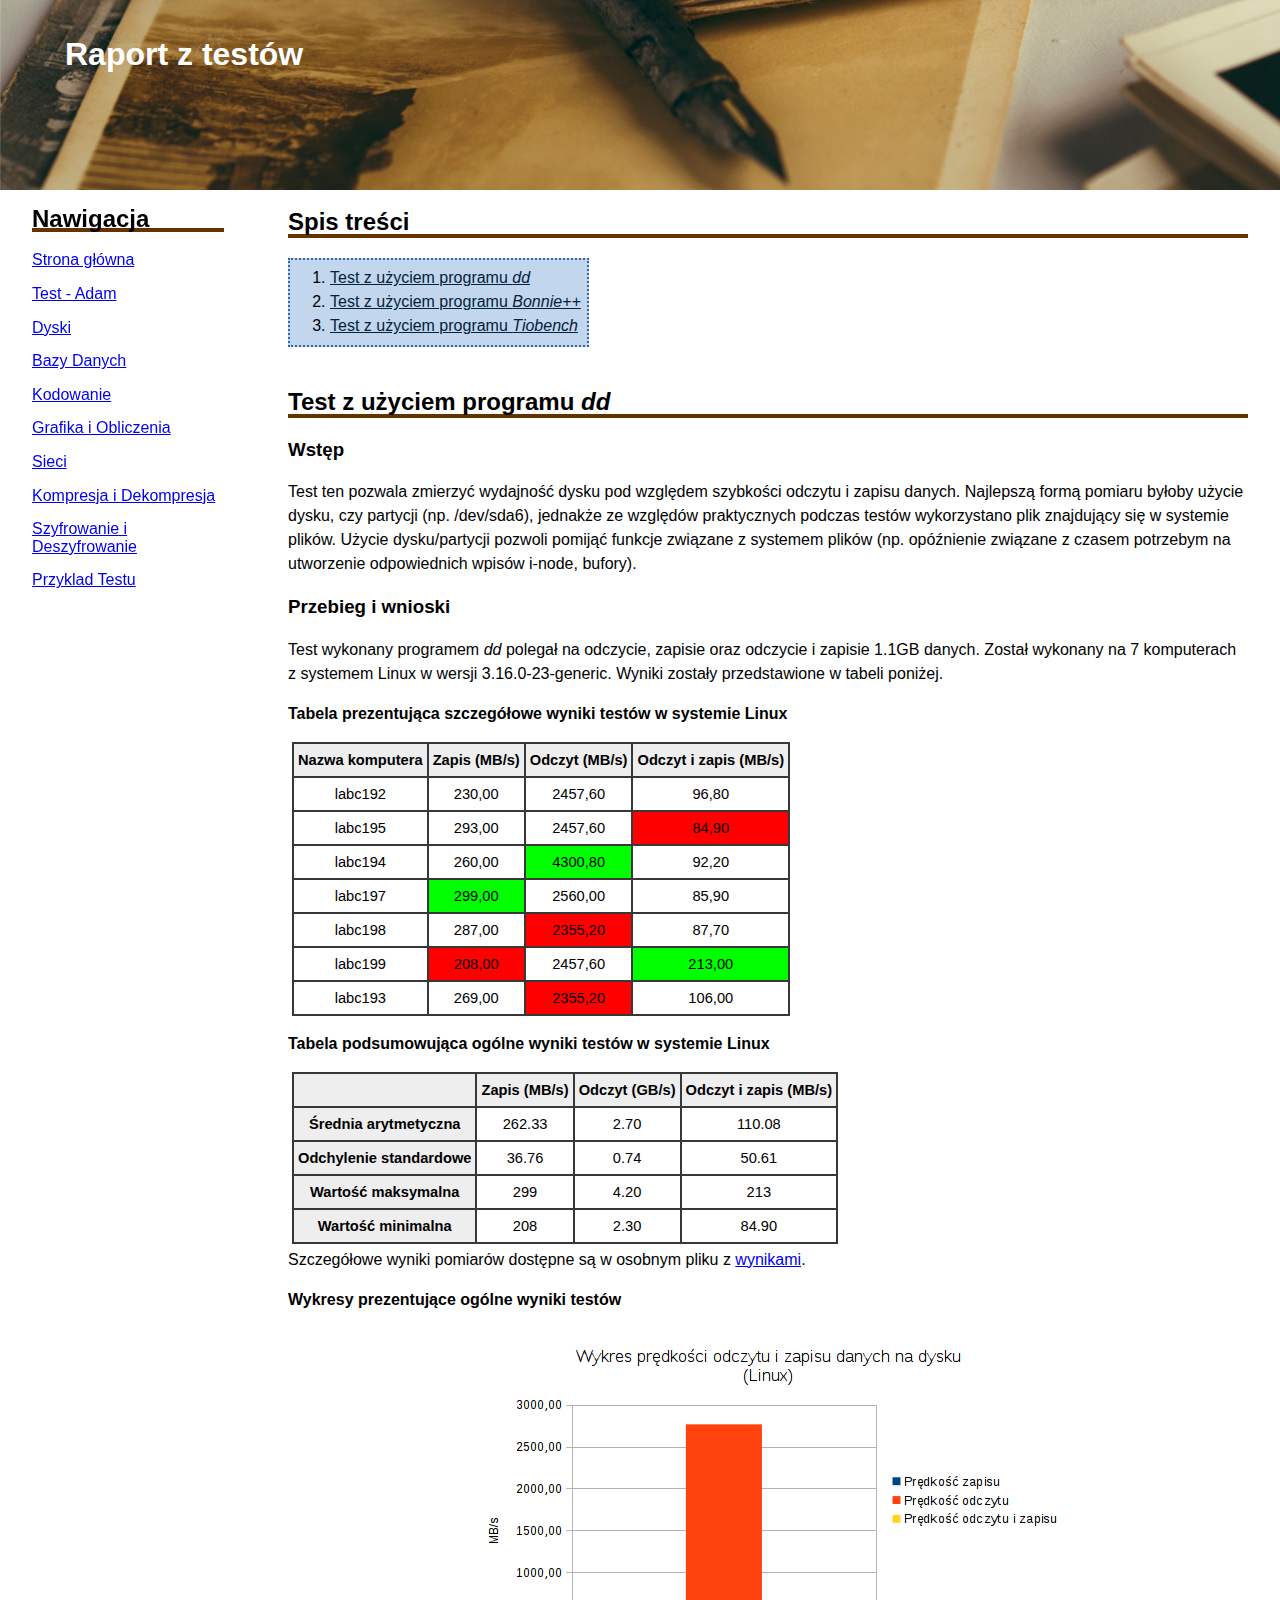
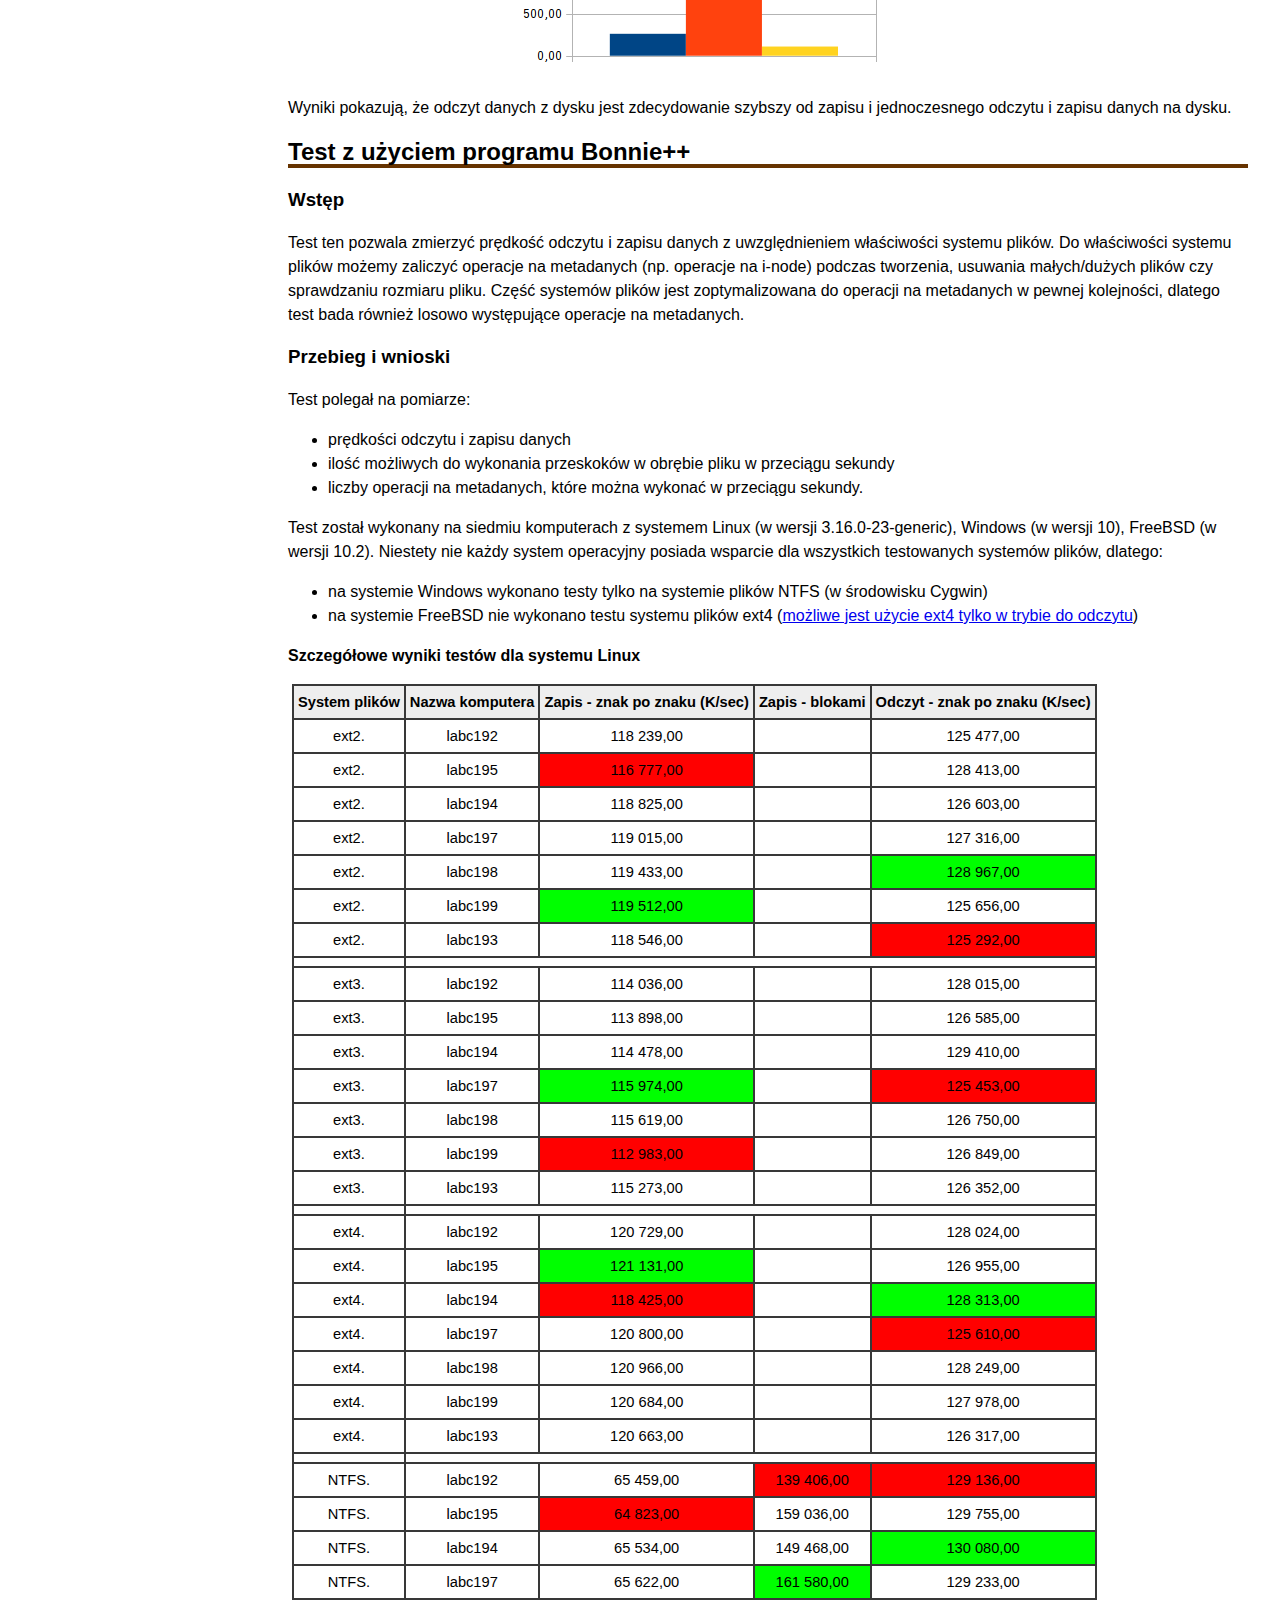
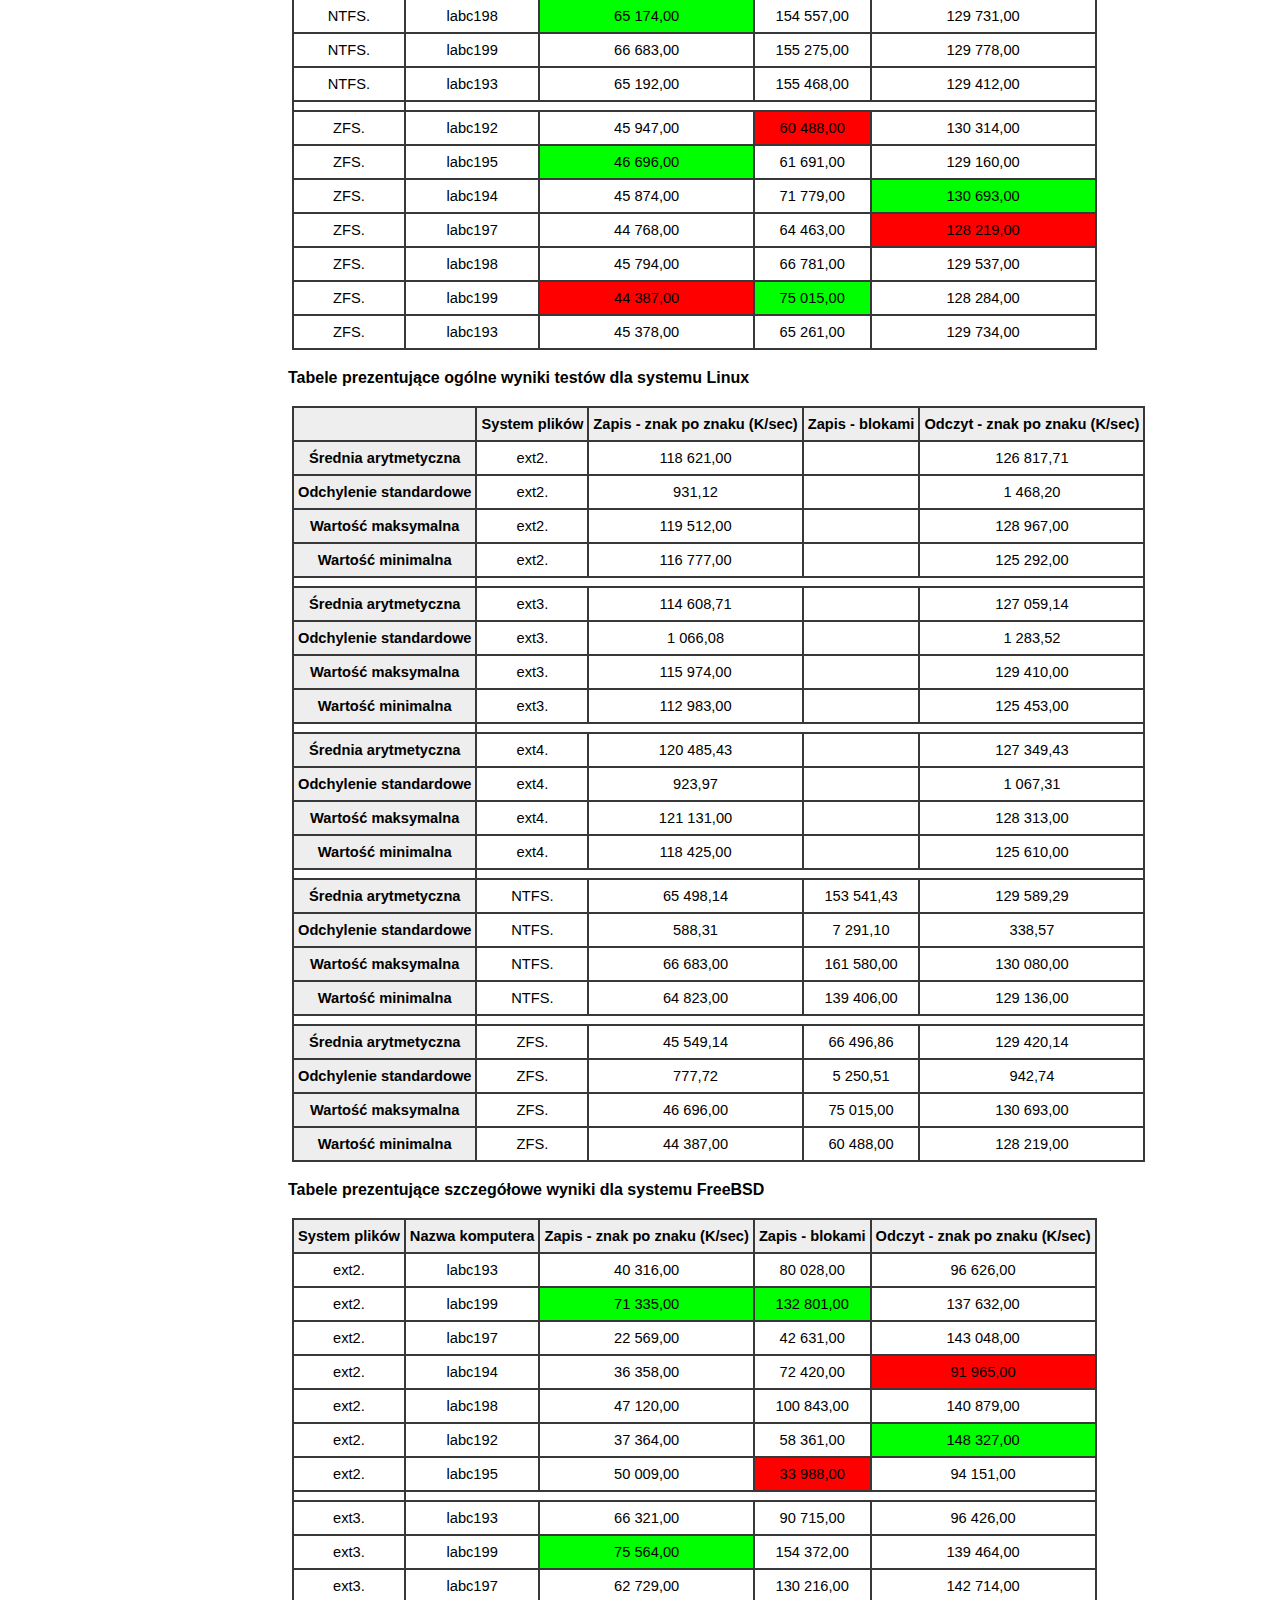
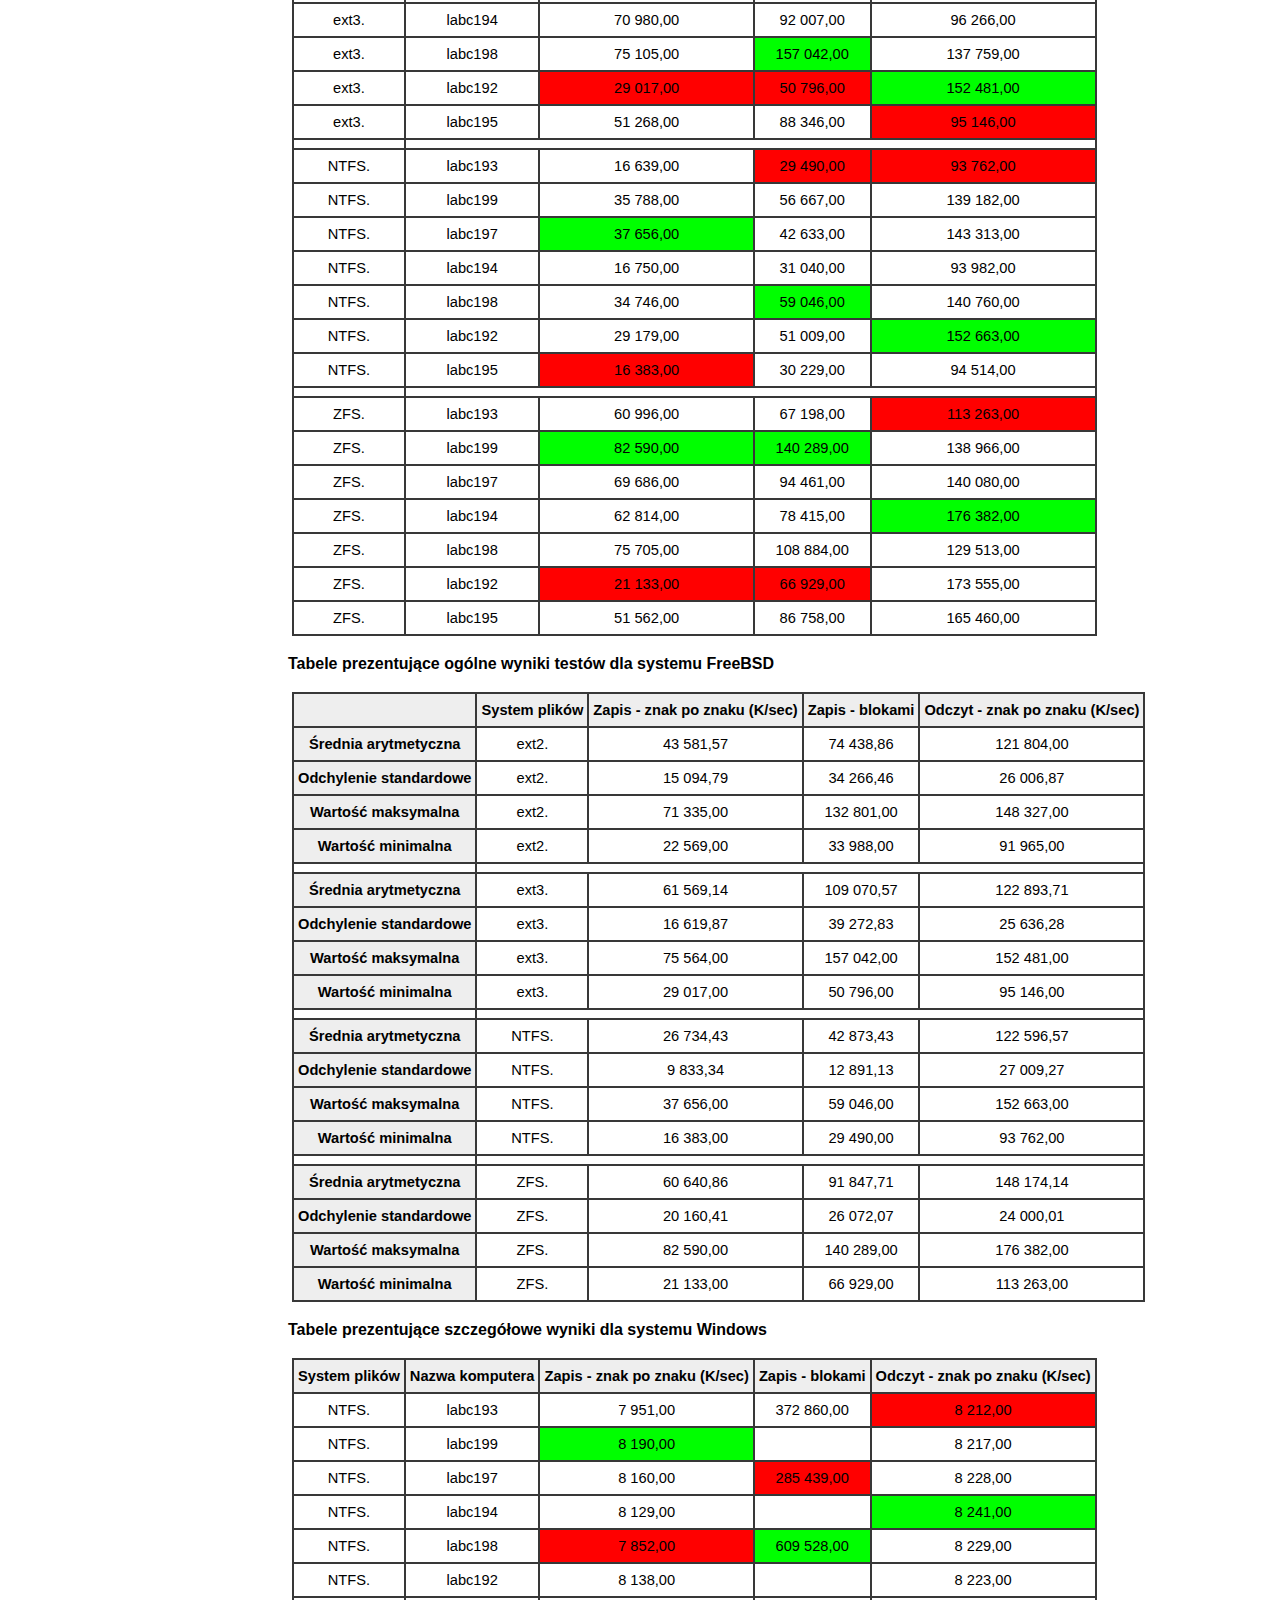
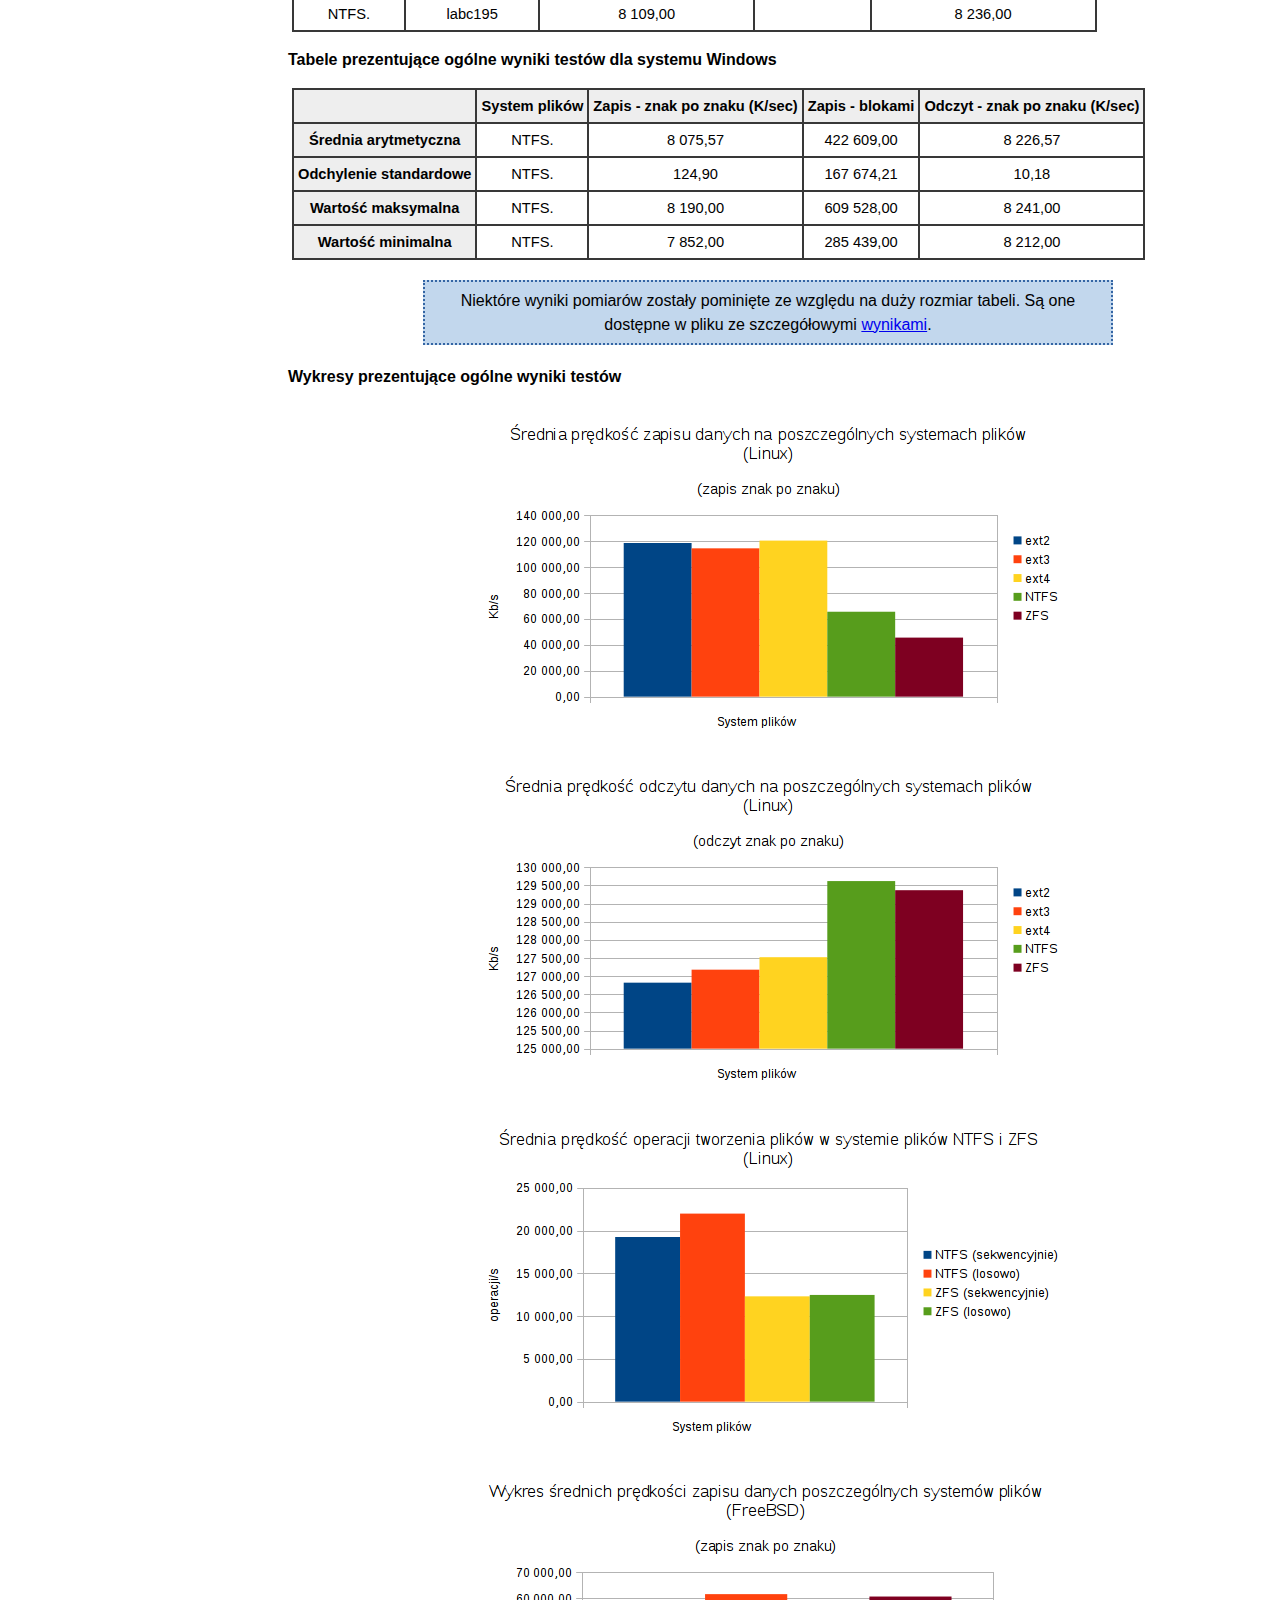
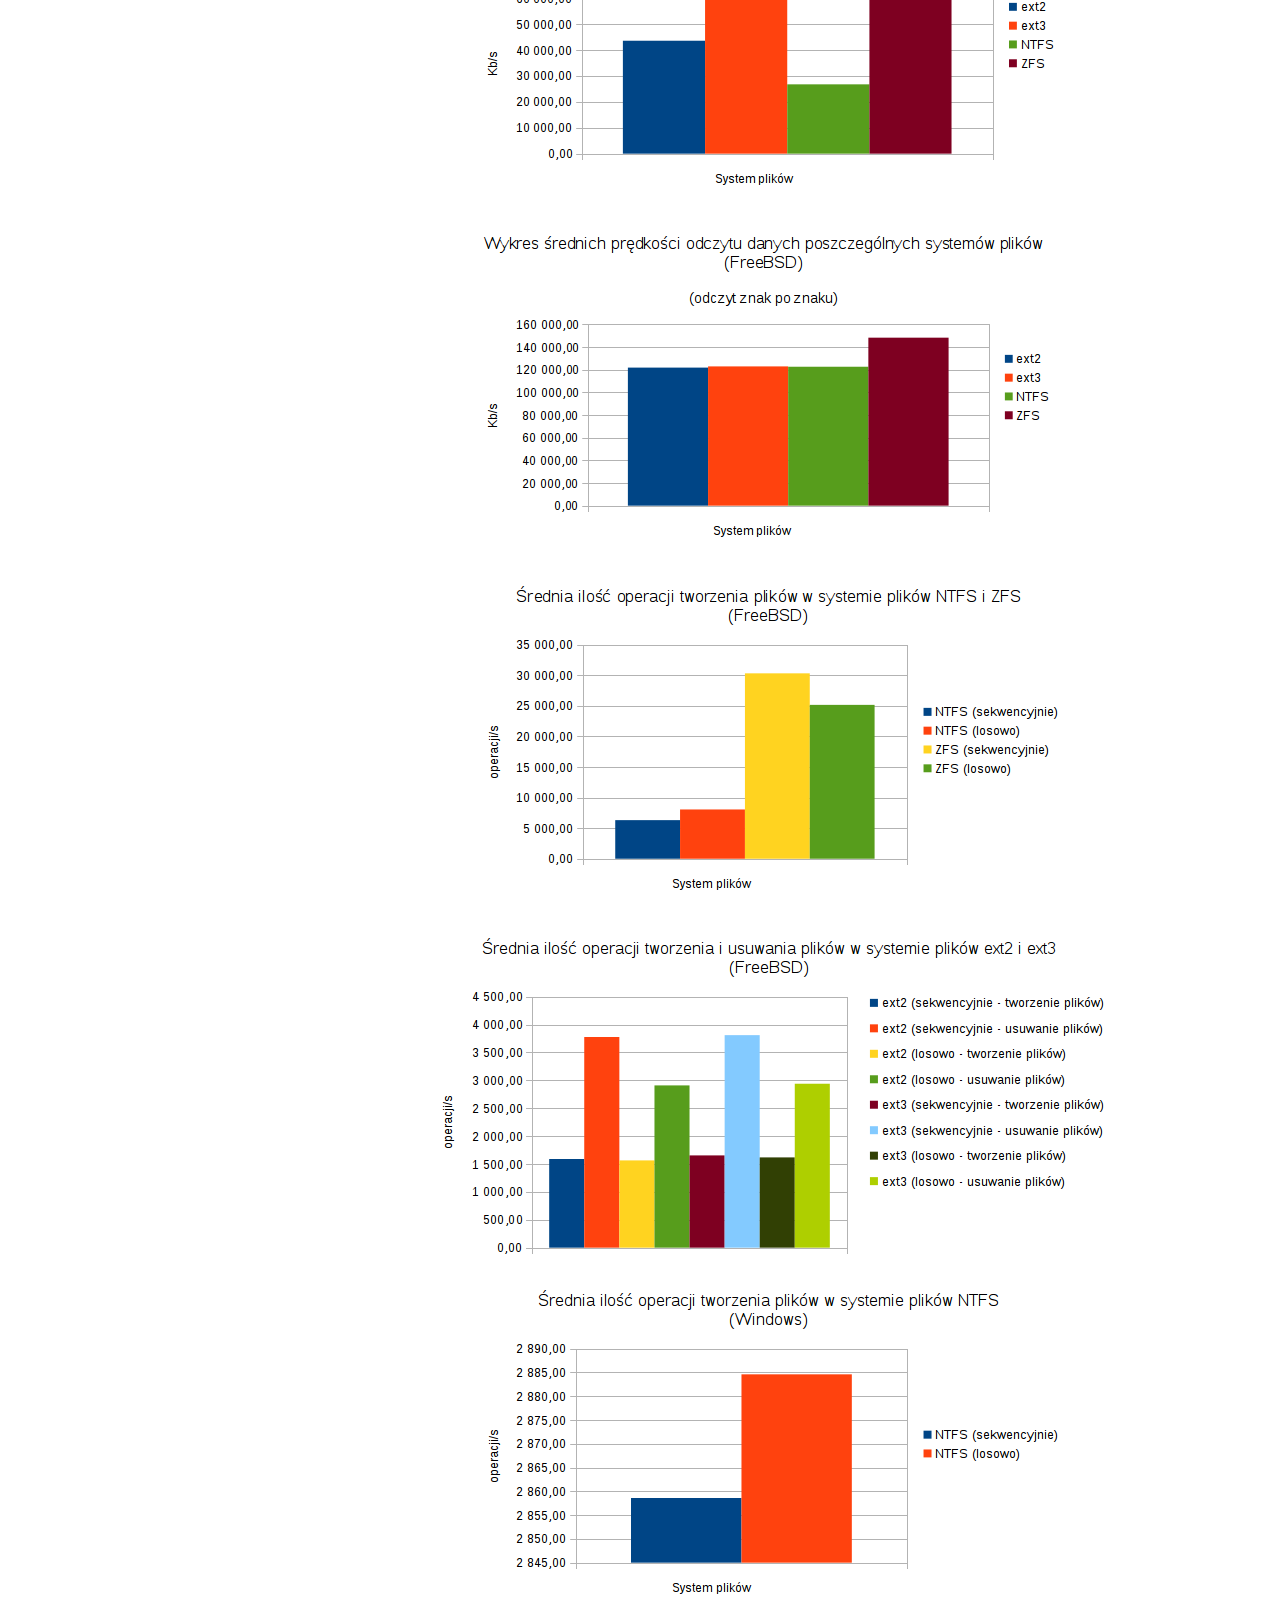
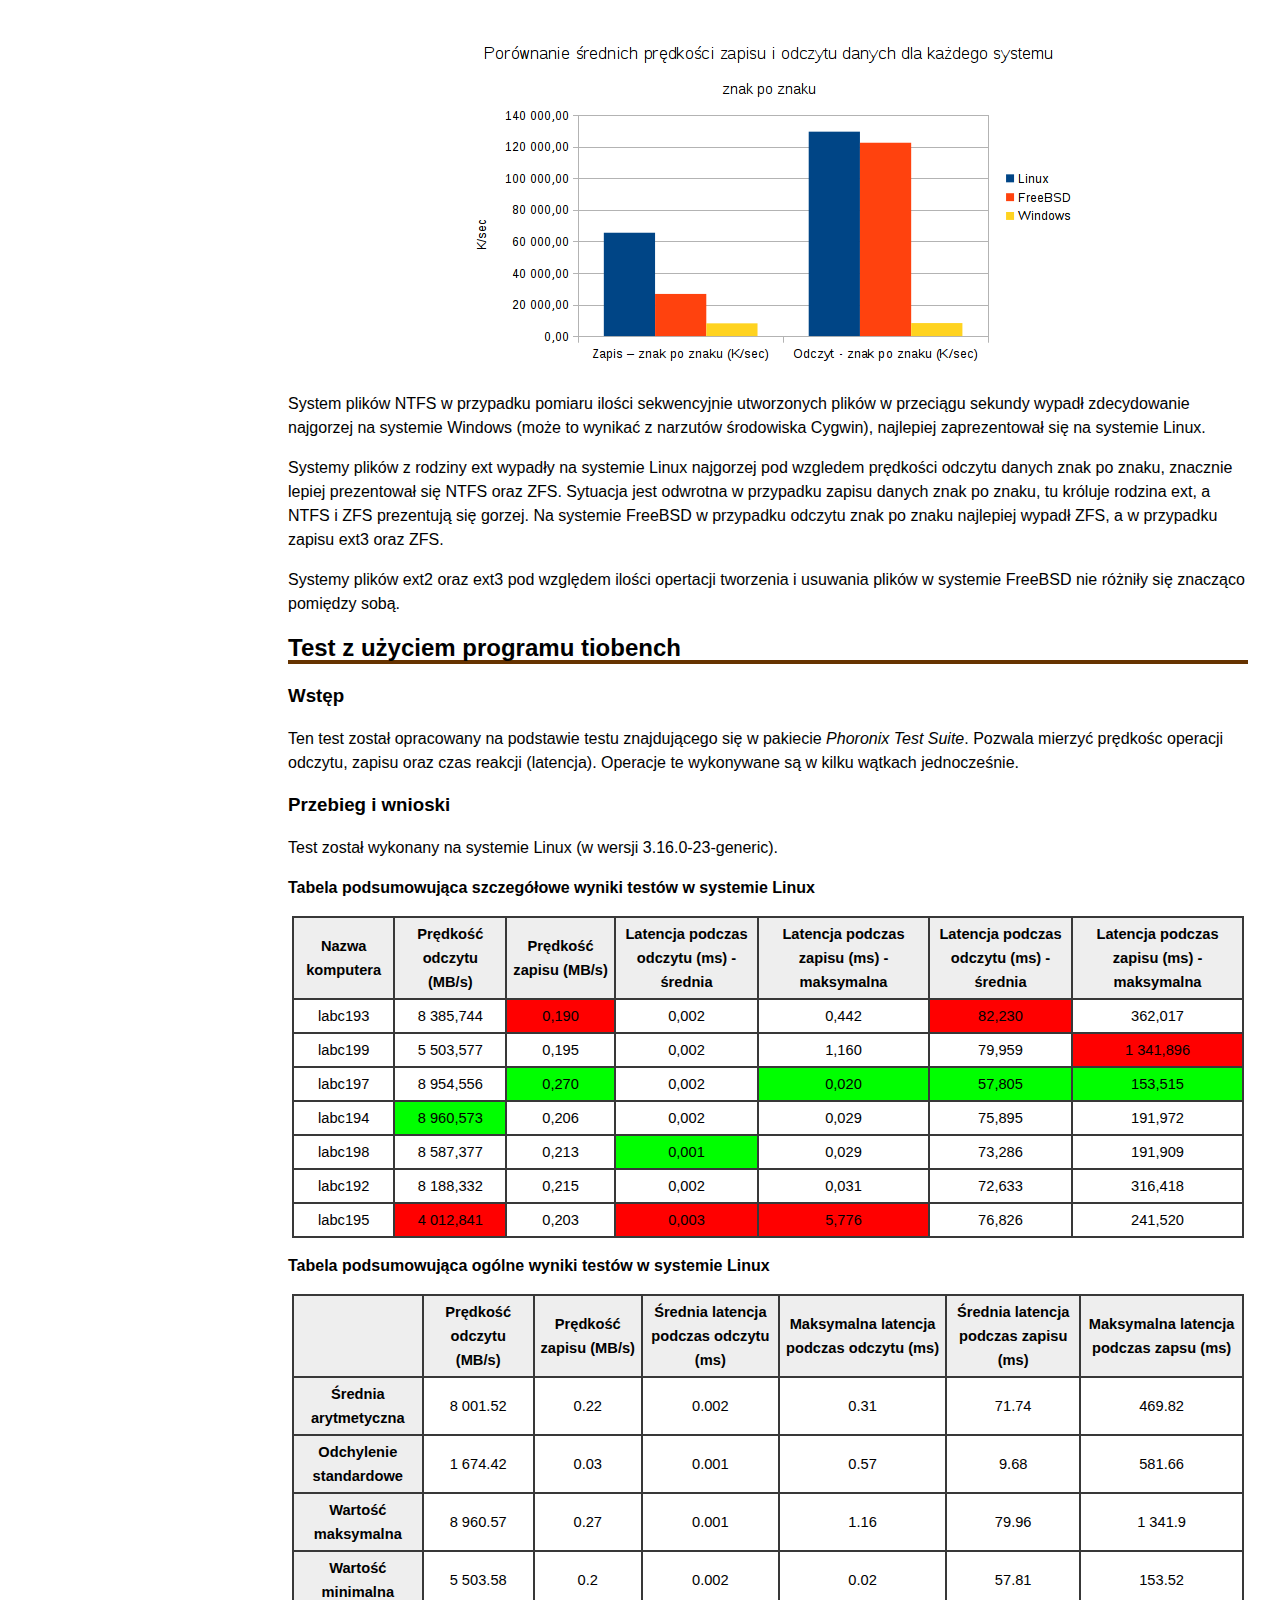
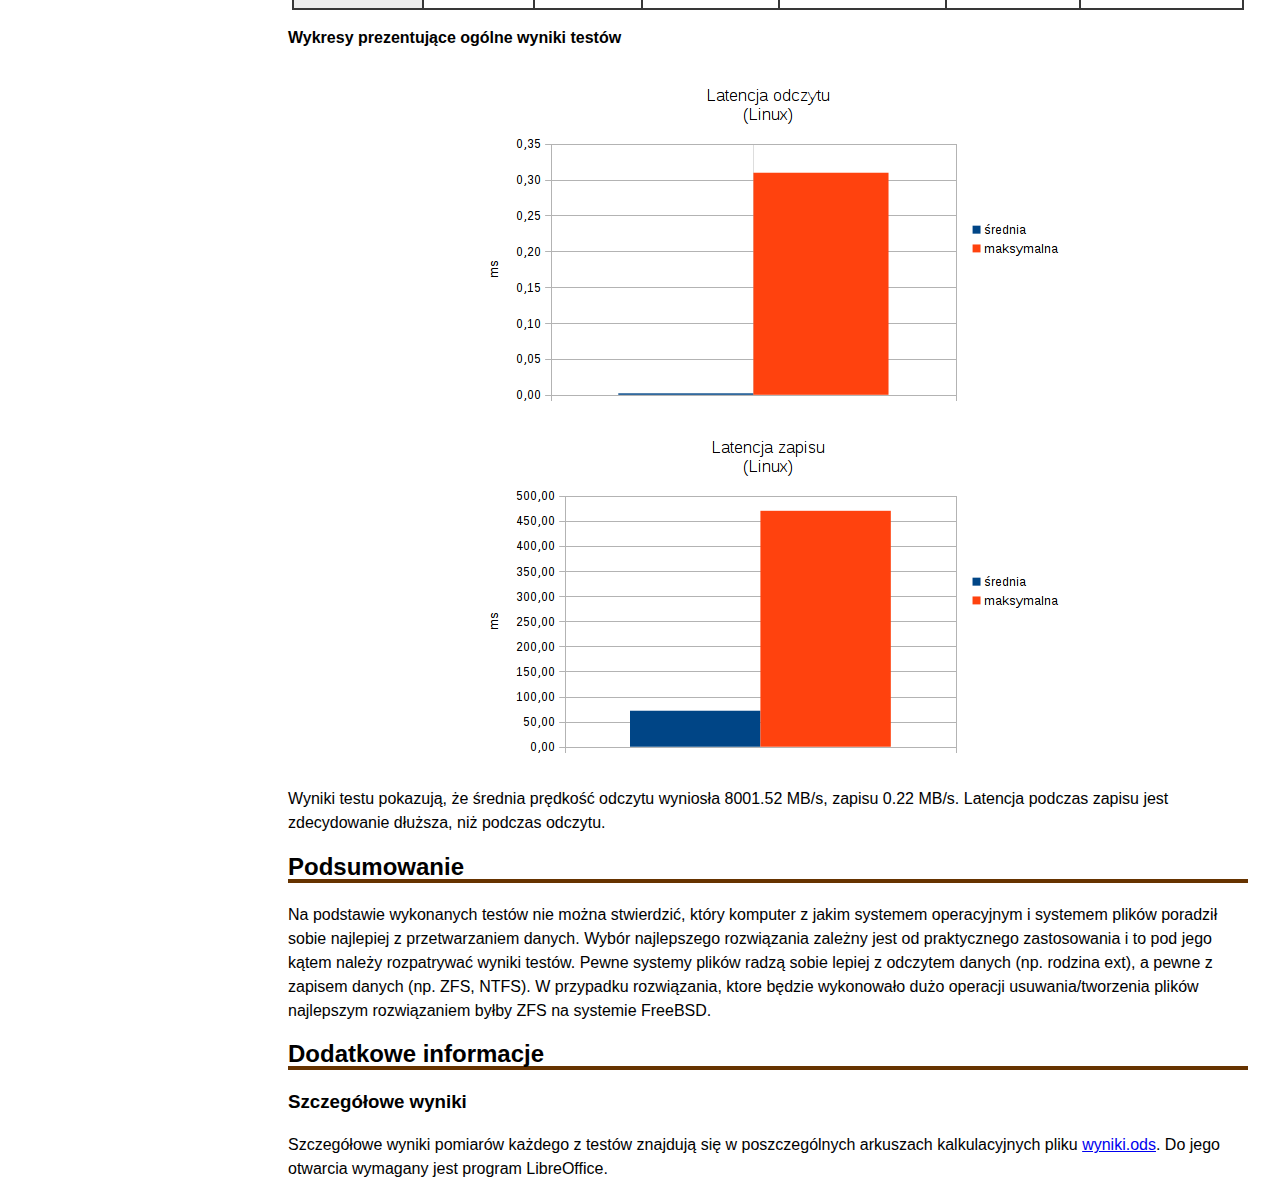
==== commit 0a153893: "Dodaje wykres porownujacy odczyt i zapis na wielu systemach" ====
--- a/adam.html
+++ b/adam.html
@@ -423,6 +423,8 @@
             <img src="res/adam/2-bonnie-7.png"/>
             <br/>
             <img src="res/adam/2-bonnie-8.png"/>
+	    <br/>
+	    <img src="res/adam/2-bonnie-9.png"/>
           </p>
           </p>
 
